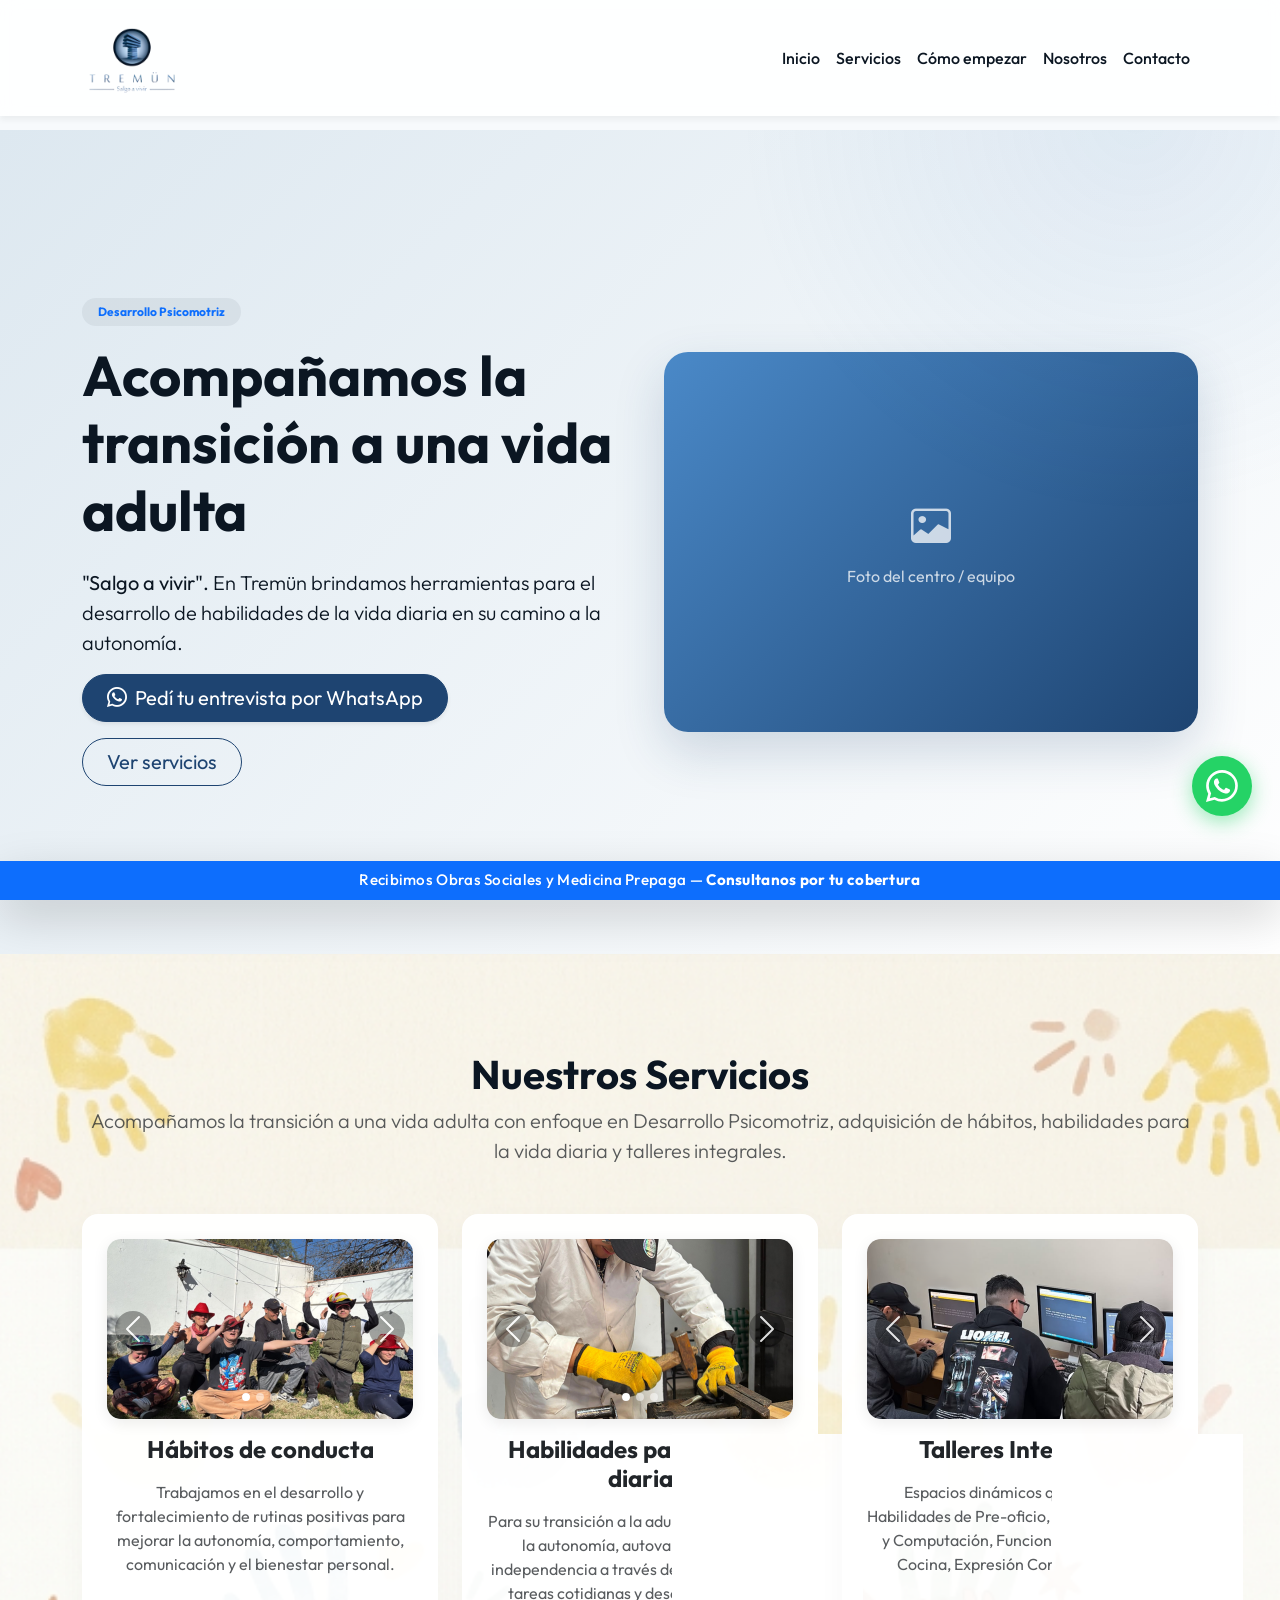
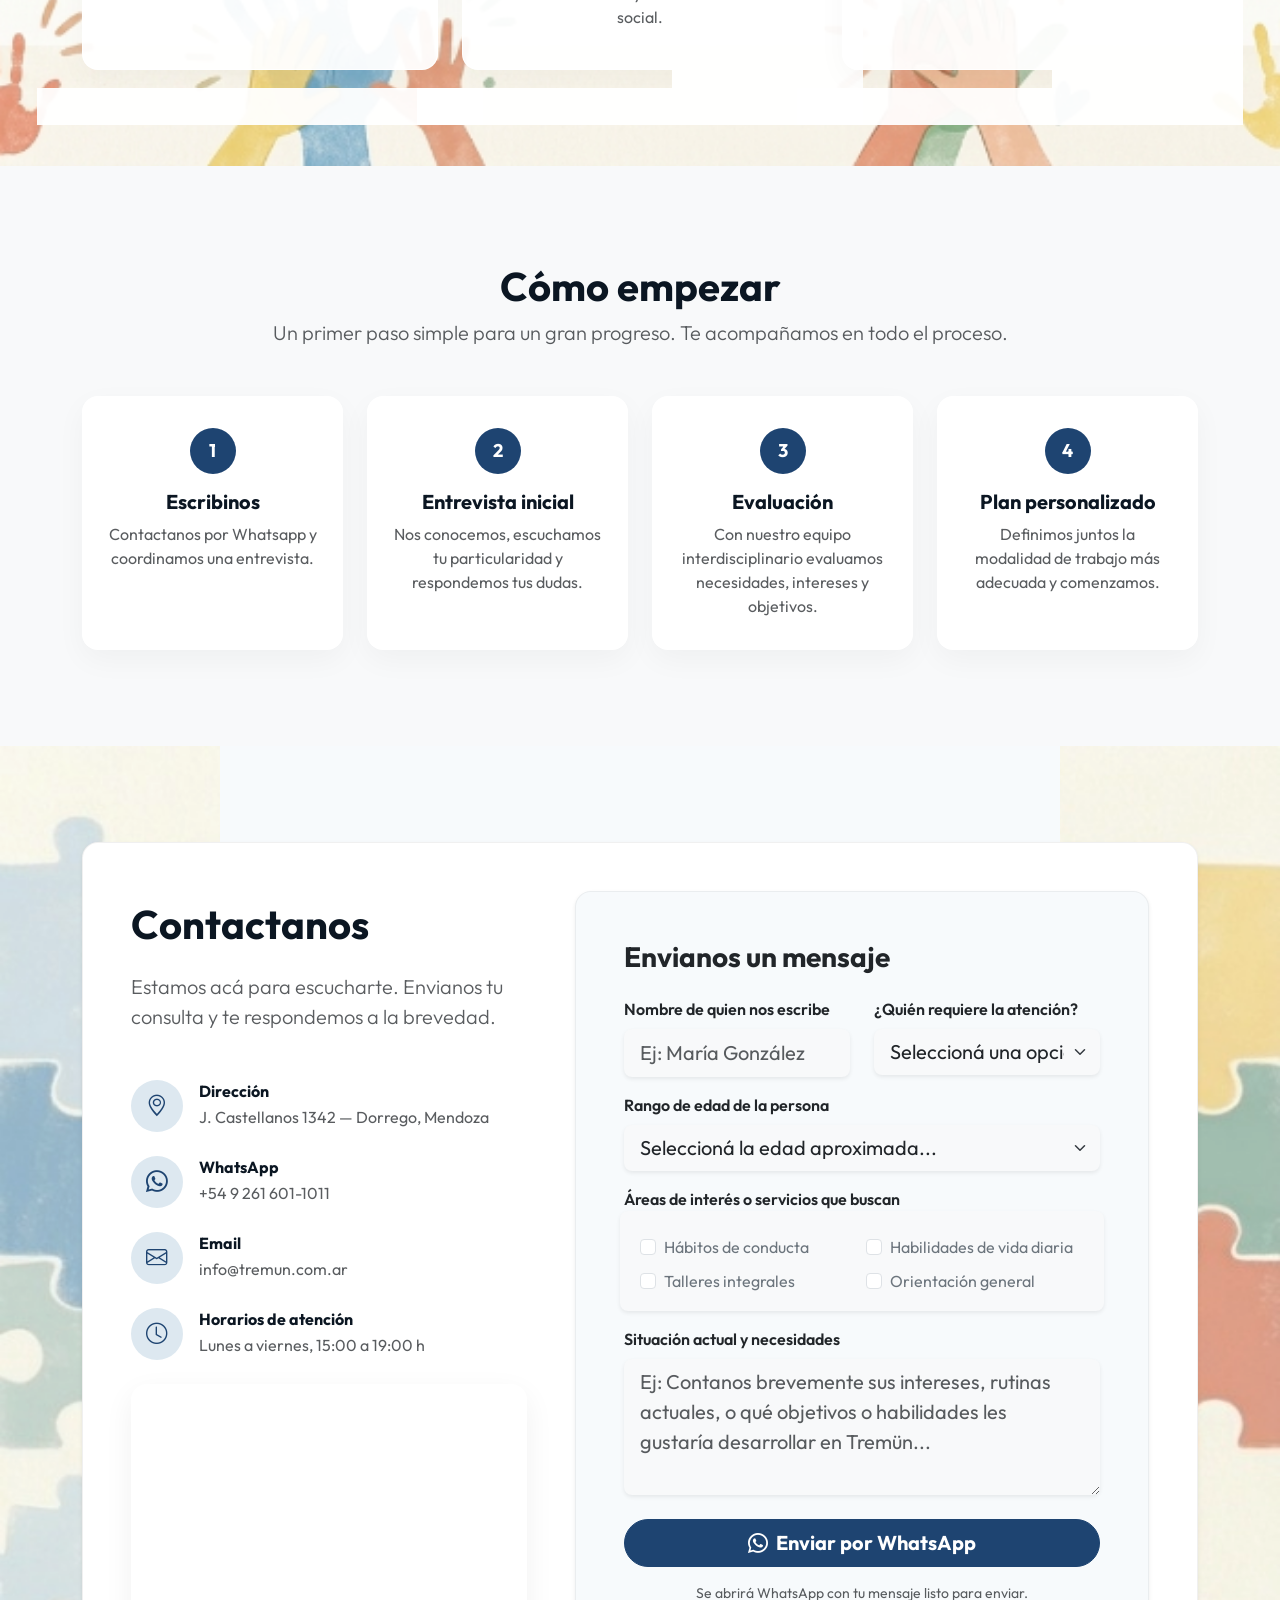
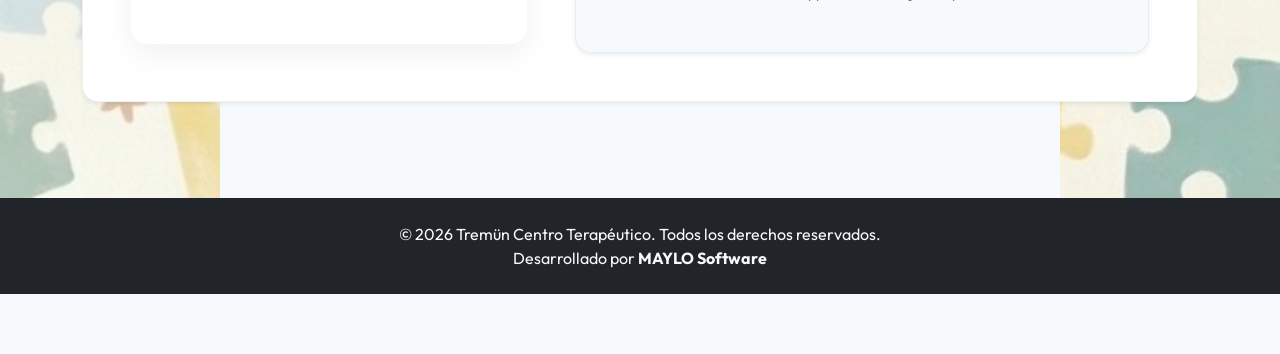
==== index.html @ bda68cb4 "fix: update copy in hero section to improve sentence flow" ====
<!DOCTYPE html>
<html lang="es-AR">

<head>
    <meta charset="UTF-8">
    <meta name="viewport" content="width=device-width, initial-scale=1.0">
    <title>Tremün | Centro Terapéutico — Desarrollo Psicomotriz y autonomía</title>

    <!-- SEO -->
    <meta name="description"
        content="Tremün es un centro terapéutico en Dorrego, Mendoza. Acompañamos a jóvenes y adultos con discapacidad en el desarrollo de habilidades para la vida diaria, hábitos de conducta y autonomía. Recibimos obras sociales y prepagas.">
    <meta name="robots" content="index, follow">
    <!-- Ajustá el dominio real de tu sitio -->
    <link rel="canonical" href="https://www.tremun.com.ar/">

    <!-- Open Graph (cómo se ve el enlace al compartir por WhatsApp / redes) -->
    <meta property="og:type" content="website">
    <meta property="og:site_name" content="Tremün Centro Terapéutico">
    <meta property="og:title" content="Tremün | Centro Terapéutico">
    <meta property="og:description"
        content="Acompañamos la transición a la vida adulta: habilidades para la vida diaria, hábitos de conducta y talleres integrales.">
    <meta property="og:url" content="https://www.tremun.com.ar/">
    <meta property="og:image" content="https://www.tremun.com.ar/img/logo.png">
    <meta property="og:locale" content="es_AR">

    <!-- Twitter / X -->
    <meta name="twitter:card" content="summary_large_image">
    <meta name="twitter:title" content="Tremün | Centro Terapéutico">
    <meta name="twitter:description"
        content="Acompañamos la transición a la vida adulta con enfoque en Desarrollo Psicomotriz.">
    <meta name="twitter:image" content="https://www.tremun.com.ar/img/logo.png">

    <meta name="theme-color" content="#1E4471">

    <!-- Favicon -->
    <link rel="icon" type="image/png" href="img/favicon.png">

    <!-- Google Fonts -->
    <link rel="preconnect" href="https://fonts.googleapis.com">
    <link rel="preconnect" href="https://fonts.gstatic.com" crossorigin>
    <link href="https://fonts.googleapis.com/css2?family=Outfit:wght@300;400;600;700&display=swap" rel="stylesheet">
    <!-- Bootstrap CSS -->
    <link href="https://cdn.jsdelivr.net/npm/bootstrap@5.3.2/dist/css/bootstrap.min.css" rel="stylesheet">
    <!-- Bootstrap Icons -->
    <link href="https://cdn.jsdelivr.net/npm/bootstrap-icons@1.11.3/font/bootstrap-icons.min.css" rel="stylesheet">
    <!-- Custom CSS -->
    <link rel="stylesheet" href="css/estilos.css">

    <!-- Datos estructurados para Google (ficha del negocio) -->
    <script type="application/ld+json">
    {
      "@context": "https://schema.org",
      "@type": "MedicalBusiness",
      "name": "Tremün Centro Terapéutico",
      "description": "Centro terapéutico enfocado en el desarrollo psicomotriz, habilidades para la vida diaria y hábitos de conducta para jóvenes y adultos con discapacidad.",
      "image": "https://www.tremun.com.ar/img/logo.png",
      "url": "https://www.tremun.com.ar/",
      "telephone": "+5492616011011",
      "email": "info@tremun.com.ar",
      "address": {
        "@type": "PostalAddress",
        "streetAddress": "J. Castellanos 1342",
        "addressLocality": "Dorrego, Guaymallén",
        "addressRegion": "Mendoza",
        "addressCountry": "AR"
      },
      "areaServed": "Mendoza, Argentina"
    }
    </script>
</head>

<body>
    <!-- Saltar al contenido (accesibilidad / navegación por teclado) -->
    <a href="#inicio" class="skip-link">Saltar al contenido principal</a>

    <!-- Navbar -->
    <nav class="navbar navbar-expand-lg navbar-light fixed-top bg-glass" aria-label="Navegación principal">
        <div class="container">
            <a class="navbar-brand py-0" href="#inicio">
                <img src="img/logo.png" alt="Tremün — inicio" height="100">
            </a>
            <button class="navbar-toggler" type="button" data-bs-toggle="collapse" data-bs-target="#navbarNav"
                aria-controls="navbarNav" aria-expanded="false" aria-label="Abrir menú de navegación">
                <span class="navbar-toggler-icon"></span>
            </button>
            <div class="collapse navbar-collapse" id="navbarNav">
                <ul class="navbar-nav ms-auto">
                    <li class="nav-item"><a class="nav-link" href="#inicio">Inicio</a></li>
                    <li class="nav-item"><a class="nav-link" href="#servicios">Servicios</a></li>
                    <li class="nav-item"><a class="nav-link" href="#como-empezar">Cómo empezar</a></li>
                    <li class="nav-item"><a class="nav-link" href="#nosotros">Nosotros</a></li>
                    <li class="nav-item"><a class="nav-link" href="#contacto">Contacto</a></li>
                </ul>
            </div>
        </div>
    </nav>

    <!-- Inicio / Hero Section -->
    <header id="inicio" class="hero-section d-flex align-items-center">
        <div class="container">
            <div class="row align-items-center g-5">
                <div class="col-lg-6 text-center text-lg-start fade-in-up">
                    <span class="badge bg-secondary mb-3 rounded-pill px-3 py-2 bg-opacity-10 text-primary">Desarrollo
                        Psicomotriz</span>
                    <h1 class="display-4 fw-bold mb-4">Acompañamos la transición a una vida adulta</h1>
                    <!-- Ajustá edades y perfiles según la población real que atienden -->
                    <p class="lead mb-3"><strong>"Salgo a vivir".</strong> En Tremün brindamos herramientas para el
                        desarrollo de habilidades de la vida diaria en su camino a la autonomía.</p>

                    <div class="d-flex gap-3 justify-content-center justify-content-lg-start flex-wrap">
                        <a href="https://wa.me/5492616011011" target="_blank" rel="noopener"
                            class="btn btn-primary btn-lg rounded-pill shadow-sm px-4 mb-2 mb-md-0">
                            <i class="bi bi-whatsapp me-2" aria-hidden="true"></i>Pedí tu entrevista por WhatsApp
                        </a>
                        <a href="#servicios" class="btn btn-outline-primary btn-lg rounded-pill px-4">Ver servicios</a>
                    </div>
                </div>
                <div class="col-lg-6 fade-in-up" style="animation-delay: 0.2s;">
                    <!-- Reemplazá el contenido de .hero-media por una foto real del centro:
                         <div class="hero-media"><img src="img/hero.jpg" alt="Espacio de Tremün"></div> -->
                    <div class="hero-media d-flex align-items-center justify-content-center text-white text-center p-4">
                        <div>
                            <i class="bi bi-image fs-1 d-block mb-2 opacity-75" aria-hidden="true"></i>
                            <span class="opacity-75">Foto del centro / equipo</span>
                        </div>
                    </div>
                </div>
            </div>
        </div>
    </header>

    <!-- Servicios Section -->
    <section id="servicios" class="py-5">
        <div class="container py-5">
            <div class="text-center mb-5 fade-in-up">
                <h2 class="fw-bold display-6">Nuestros Servicios</h2>
                <p class="lead text-muted">Acompañamos la transición a una vida adulta con enfoque en Desarrollo
                    Psicomotriz, adquisición de hábitos, habilidades para la vida diaria y talleres integrales.</p>
            </div>

            <div class="row g-4">
                <div class="col-md-4 fade-in-up">
                    <div class="card h-100 p-4 text-center">
                        <!-- Carrusel de imágenes (Hábitos de conducta) -->
                        <div id="carouselHabitos" class="carousel slide service-carousel mb-3" data-bs-ride="false">
                            <div class="carousel-indicators">
                                <button type="button" data-bs-target="#carouselHabitos" data-bs-slide-to="0"
                                    class="active" aria-current="true" aria-label="Imagen 1"></button>
                                <button type="button" data-bs-target="#carouselHabitos" data-bs-slide-to="1"
                                    aria-label="Imagen 2"></button>
                                <button type="button" data-bs-target="#carouselHabitos" data-bs-slide-to="2"
                                    aria-label="Imagen 3"></button>
                            </div>
                            <div class="carousel-inner rounded-3">
                                <div class="carousel-item active">
                                    <img src="img/HabitosCon1.png" class="d-block w-100" alt="Hábitos de conducta 1">
                                </div>
                                <div class="carousel-item">
                                    <img src="img/HabitosCon2.png" class="d-block w-100" alt="Hábitos de conducta 2">
                                </div>
                                <div class="carousel-item">
                                    <img src="img/HabitosCon3.png" class="d-block w-100" alt="Hábitos de conducta 3">
                                </div>
                            </div>
                            <button class="carousel-control-prev" type="button" data-bs-target="#carouselHabitos"
                                data-bs-slide="prev">
                                <span class="carousel-control-prev-icon" aria-hidden="true"></span>
                                <span class="visually-hidden">Anterior</span>
                            </button>
                            <button class="carousel-control-next" type="button" data-bs-target="#carouselHabitos"
                                data-bs-slide="next">
                                <span class="carousel-control-next-icon" aria-hidden="true"></span>
                                <span class="visually-hidden">Siguiente</span>
                            </button>
                        </div>
                        <h3 class="fw-bold mb-3 h4">Hábitos de conducta</h3>
                        <p class="text-muted">Trabajamos en el desarrollo y fortalecimiento de rutinas positivas para
                            mejorar la autonomía, comportamiento, comunicación y el bienestar personal.</p>
                    </div>
                </div>
                <div class="col-md-4 fade-in-up" style="animation-delay: 0.2s;">
                    <div class="card h-100 p-4 text-center">
                        <!-- Carrusel de imágenes (Habilidades para la vida diaria) -->
                        <div id="carouselHabilidades" class="carousel slide service-carousel mb-3" data-bs-ride="false">
                            <div class="carousel-indicators">
                                <button type="button" data-bs-target="#carouselHabilidades" data-bs-slide-to="0"
                                    class="active" aria-current="true" aria-label="Imagen 1"></button>
                                <button type="button" data-bs-target="#carouselHabilidades" data-bs-slide-to="1"
                                    aria-label="Imagen 2"></button>
                                <button type="button" data-bs-target="#carouselHabilidades" data-bs-slide-to="2"
                                    aria-label="Imagen 3"></button>
                            </div>
                            <div class="carousel-inner rounded-3">
                                <div class="carousel-item active">
                                    <img src="img/HabitosVD1.png" class="d-block w-100"
                                        alt="Habilidades para la vida diaria 1">
                                </div>
                                <div class="carousel-item">
                                    <img src="img/HabitosVD2.png" class="d-block w-100"
                                        alt="Habilidades para la vida diaria 2">
                                </div>
                                <div class="carousel-item">
                                    <img src="img/HabitosVD3.png" class="d-block w-100"
                                        alt="Habilidades para la vida diaria 3">
                                </div>
                            </div>
                            <button class="carousel-control-prev" type="button" data-bs-target="#carouselHabilidades"
                                data-bs-slide="prev">
                                <span class="carousel-control-prev-icon" aria-hidden="true"></span>
                                <span class="visually-hidden">Anterior</span>
                            </button>
                            <button class="carousel-control-next" type="button" data-bs-target="#carouselHabilidades"
                                data-bs-slide="next">
                                <span class="carousel-control-next-icon" aria-hidden="true"></span>
                                <span class="visually-hidden">Siguiente</span>
                            </button>
                        </div>
                        <h3 class="fw-bold mb-3 h4">Habilidades para la vida diaria</h3>
                        <p class="text-muted">Para su transición a la adultez fomentamos la autonomía, autovalimiento y
                            su independencia a través del aprendizaje de tareas
                            cotidianas y desenvolvimiento social.</p>
                    </div>
                </div>
                <div class="col-md-4 fade-in-up" style="animation-delay: 0.4s;">
                    <div class="card h-100 p-4 text-center">
                        <!-- Carrusel de imágenes (Talleres Integrales) -->
                        <div id="carouselTalleres" class="carousel slide service-carousel mb-3" data-bs-ride="false">
                            <div class="carousel-indicators">
                                <button type="button" data-bs-target="#carouselTalleres" data-bs-slide-to="0"
                                    class="active" aria-current="true" aria-label="Imagen 1"></button>
                                <button type="button" data-bs-target="#carouselTalleres" data-bs-slide-to="1"
                                    aria-label="Imagen 2"></button>
                                <button type="button" data-bs-target="#carouselTalleres" data-bs-slide-to="2"
                                    aria-label="Imagen 3"></button>
                            </div>
                            <div class="carousel-inner rounded-3">
                                <div class="carousel-item active">
                                    <img src="img/tallerArte1.png" class="d-block w-100" alt="Talleres Integrales 1">
                                </div>
                                <div class="carousel-item">
                                    <img src="img/TallerArte2.png" class="d-block w-100" alt="Talleres Integrales 2">
                                </div>
                                <div class="carousel-item">
                                    <img src="img/TallerArte3.png" class="d-block w-100" alt="Talleres Integrales 3">
                                </div>
                            </div>
                            <button class="carousel-control-prev" type="button" data-bs-target="#carouselTalleres"
                                data-bs-slide="prev">
                                <span class="carousel-control-prev-icon" aria-hidden="true"></span>
                                <span class="visually-hidden">Anterior</span>
                            </button>
                            <button class="carousel-control-next" type="button" data-bs-target="#carouselTalleres"
                                data-bs-slide="next">
                                <span class="carousel-control-next-icon" aria-hidden="true"></span>
                                <span class="visually-hidden">Siguiente</span>
                            </button>
                        </div>
                        <h3 class="fw-bold mb-3 h4">Talleres Integrales</h3>
                        <p class="text-muted">Espacios dinámicos que incluyen: Habilidades de Pre-oficio, Arte,
                            Multimedia y Computación, Funciones
                            Cognitivas y Cocina, Expresión Corporal y Osio.</p>
                    </div>
                </div>
            </div>
        </div>
    </section>

    <!-- Cómo empezar / Proceso de admisión -->
    <section id="como-empezar" class="py-5 bg-light">
        <div class="container py-5">
            <div class="text-center mb-5 fade-in-up">
                <h2 class="fw-bold display-6">Cómo empezar</h2>
                <p class="lead text-muted">Un primer paso simple para un gran progreso. Te acompañamos en todo el
                    proceso.
                </p>
            </div>

            <div class="row g-4">
                <div class="col-md-6 col-lg-3">
                    <div class="step-card text-center fade-in-up">
                        <span class="step-number mx-auto">1</span>
                        <h3 class="h5 fw-bold mb-2">Escribinos</h3>
                        <p class="text-muted mb-0">Contactanos por Whatsapp y coordinamos una entrevista.</p>
                    </div>
                </div>
                <div class="col-md-6 col-lg-3">
                    <div class="step-card text-center fade-in-up" style="animation-delay: 0.1s;">
                        <span class="step-number mx-auto">2</span>
                        <h3 class="h5 fw-bold mb-2">Entrevista inicial</h3>
                        <p class="text-muted mb-0">Nos conocemos, escuchamos tu particularidad y respondemos tus
                            dudas.</p>
                    </div>
                </div>
                <div class="col-md-6 col-lg-3">
                    <div class="step-card text-center fade-in-up" style="animation-delay: 0.2s;">
                        <span class="step-number mx-auto">3</span>
                        <h3 class="h5 fw-bold mb-2">Evaluación</h3>
                        <p class="text-muted mb-0">Con nuestro equipo interdisciplinario evaluamos necesidades,
                            intereses y
                            objetivos.</p>
                    </div>
                </div>
                <div class="col-md-6 col-lg-3">
                    <div class="step-card text-center fade-in-up" style="animation-delay: 0.3s;">
                        <span class="step-number mx-auto">4</span>
                        <h3 class="h5 fw-bold mb-2">Plan personalizado</h3>
                        <p class="text-muted mb-0">Definimos juntos la modalidad de trabajo más adecuada y comenzamos.
                        </p>
                    </div>
                </div>
            </div>
        </div>
    </section>

    <!-- Nosotros Section -->


    <!-- Contacto Section -->
    <section id="contacto" class="py-5">
        <div class="container py-4 py-lg-5">
            <div class="contacto-layout p-4 p-md-5 rounded-4 shadow-sm fade-in-up">
                <div class="row g-4 g-lg-5 align-items-center">
                    <div class="col-lg-5 pe-lg-4">
                        <h2 class="fw-bold display-6 mb-4">Contactanos</h2>
                        <p class="lead text-muted mb-5">Estamos acá para escucharte. Envianos tu consulta y te
                            respondemos a
                            la brevedad.</p>

                        <div class="d-flex align-items-center mb-4">
                            <div class="icon-circle icon-circle-sm me-3">
                                <i class="bi bi-geo-alt" aria-hidden="true"></i>
                            </div>
                            <div>
                                <h3 class="fw-bold mb-1 h6">Dirección</h3>
                                <p class="text-muted mb-0">J. Castellanos 1342 — Dorrego, Mendoza</p>
                            </div>
                        </div>

                        <div class="d-flex align-items-center mb-4">
                            <div class="icon-circle icon-circle-sm me-3">
                                <i class="bi bi-whatsapp" aria-hidden="true"></i>
                            </div>
                            <div>
                                <h3 class="fw-bold mb-1 h6">WhatsApp</h3>
                                <p class="text-muted mb-0"><a href="https://wa.me/5492616011011" target="_blank"
                                        rel="noopener" class="text-decoration-none text-muted">+54 9 261 601-1011</a>
                                </p>
                            </div>
                        </div>

                        <div class="d-flex align-items-center mb-4">
                            <div class="icon-circle icon-circle-sm me-3">
                                <i class="bi bi-envelope" aria-hidden="true"></i>
                            </div>
                            <div>
                                <h3 class="fw-bold mb-1 h6">Email</h3>
                                <p class="text-muted mb-0"><a href="mailto:info@tremun.com.ar"
                                        class="text-decoration-none text-muted">info@tremun.com.ar</a></p>
                            </div>
                        </div>

                        <div class="d-flex align-items-center mb-4">
                            <div class="icon-circle icon-circle-sm me-3">
                                <i class="bi bi-clock" aria-hidden="true"></i>
                            </div>
                            <div>
                                <h3 class="fw-bold mb-1 h6">Horarios de atención</h3>
                                <!-- Ajustá los horarios reales -->
                                <p class="text-muted mb-0">Lunes a viernes, 15:00 a 19:00 h</p>
                            </div>
                        </div>

                        <!-- Mapa embebido -->
                        <div class="map-embed mt-4">
                            <iframe
                                src="https://www.google.com/maps?q=J.%20Castellanos%201342%20Dorrego%20Mendoza&output=embed"
                                loading="lazy" referrerpolicy="no-referrer-when-downgrade"
                                title="Ubicación de Tremün en el mapa">
                            </iframe>
                        </div>
                    </div>

                    <div class="col-lg-7">
                        <div class="card shadow-sm p-4 p-md-5 border-0">
                            <h3 class="fw-bold mb-4">Envianos un mensaje</h3>

                            <!-- El formulario abre WhatsApp con el mensaje pre-cargado (ver js/script.js) -->
                            <form id="contactForm" novalidate>
                                <div class="row">
                                    <div class="col-md-6 mb-3">
                                        <label for="nombre" class="form-label fw-semibold">Nombre de quien nos
                                            escribe</label>
                                        <input type="text" name="nombre"
                                            class="form-control form-control-lg bg-light border-0 shadow-sm" id="nombre"
                                            placeholder="Ej: María González" required>
                                        <div class="invalid-feedback">Por favor, ingresá tu nombre.</div>
                                    </div>
                                    <div class="col-md-6 mb-3">
                                        <label for="vinculo" class="form-label fw-semibold">¿Quién requiere la
                                            atención?</label>
                                        <select name="vinculo" id="vinculo"
                                            class="form-select form-select-lg bg-light border-0 shadow-sm" required>
                                            <option value="" selected disabled>Seleccioná una opción...</option>
                                            <option value="Mi hijo/a o familiar">Mi hijo/a o familiar a cargo</option>
                                            <option value="Para mí">Para mí</option>
                                            <option value="Profesional / Derivación">Soy profesional / Derivación
                                            </option>
                                            <option value="Otro vínculo">Otro vínculo</option>
                                        </select>
                                        <div class="invalid-feedback">Seleccioná una opción.</div>
                                    </div>
                                </div>

                                <div class="mb-3">
                                    <label for="edadGroup" class="form-label fw-semibold">Rango de edad de la
                                        persona</label>
                                    <select name="edadGroup" id="edadGroup"
                                        class="form-select form-select-lg bg-light border-0 shadow-sm">
                                        <option value="" selected disabled>Seleccioná la edad aproximada...</option>
                                        <option value="Adolescente (12-17 años)">Adolescente (12-17 años)</option>
                                        <option value="Joven adulto (18-25 años)">Joven adulto (18-25 años)</option>
                                        <option value="Adulto (26+ años)">Adulto (26 años en adelante)</option>
                                    </select>
                                </div>

                                <div class="mb-3">
                                    <label class="form-label fw-semibold d-block">Áreas de interés o servicios que
                                        buscan</label>
                                    <div class="row g-2 bg-light p-3 rounded-3 shadow-sm border-0">
                                        <div class="col-sm-6">
                                            <div class="form-check">
                                                <input class="form-check-input" type="checkbox" name="servicios_interes"
                                                    value="Hábitos de conducta" id="checkHabitos">
                                                <label class="form-check-label text-secondary" for="checkHabitos">
                                                    Hábitos de conducta
                                                </label>
                                            </div>
                                        </div>
                                        <div class="col-sm-6">
                                            <div class="form-check">
                                                <input class="form-check-input" type="checkbox" name="servicios_interes"
                                                    value="Habilidades para la vida diaria" id="checkHabilidades">
                                                <label class="form-check-label text-secondary" for="checkHabilidades">
                                                    Habilidades de vida diaria
                                                </label>
                                            </div>
                                        </div>
                                        <div class="col-sm-6">
                                            <div class="form-check">
                                                <input class="form-check-input" type="checkbox" name="servicios_interes"
                                                    value="Talleres integrales" id="checkTalleres">
                                                <label class="form-check-label text-secondary" for="checkTalleres">
                                                    Talleres integrales
                                                </label>
                                            </div>
                                        </div>
                                        <div class="col-sm-6">
                                            <div class="form-check">
                                                <input class="form-check-input" type="checkbox" name="servicios_interes"
                                                    value="Orientación general / Primera entrevista"
                                                    id="checkOrientacion">
                                                <label class="form-check-label text-secondary" for="checkOrientacion">
                                                    Orientación general
                                                </label>
                                            </div>
                                        </div>
                                    </div>
                                </div>

                                <div class="mb-4">
                                    <label for="mensaje" class="form-label fw-semibold">Situación actual y
                                        necesidades</label>
                                    <textarea name="mensaje"
                                        class="form-control form-control-lg bg-light border-0 shadow-sm" id="mensaje"
                                        rows="4"
                                        placeholder="Ej: Contanos brevemente sus intereses, rutinas actuales, o qué objetivos o habilidades les gustaría desarrollar en Tremün..."
                                        required></textarea>
                                    <div class="invalid-feedback">Contanos brevemente tu consulta o situación.</div>
                                </div>
                                <button type="submit" class="btn btn-primary btn-lg w-100 rounded-pill fw-bold">
                                    <i class="bi bi-whatsapp me-2" aria-hidden="true"></i>Enviar por WhatsApp
                                </button>
                                <p class="text-muted small text-center mt-3 mb-0">Se abrirá WhatsApp con tu mensaje
                                    listo
                                    para enviar.</p>
                                <div id="form-feedback" class="alert alert-success mt-3 mb-0 d-none" role="status">
                                    ¡Listo! Abrimos WhatsApp con tu mensaje. Si no se abrió, escribinos al +54 9 261
                                    601-1011.
                                </div>
                            </form>
                        </div>
                    </div>
                </div>
            </div>
        </div>
    </section>

    <!-- Footer -->
    <footer class="bg-dark text-light py-4 text-center mt-auto">
        <div class="container">
            <p class="mb-0">&copy; 2026 Tremün Centro Terapéutico. Todos los derechos reservados.</p>
            <p class="mb-0">Desarrollado por <strong>MAYLO Software</strong></p>
        </div>
    </footer>

    <!-- Banner Obras Sociales Fijo -->
    <div class="fixed-bottom bg-primary text-white py-2 text-center shadow-lg" style="z-index: 1030;" role="note">
        <div class="container">
            <p class="mb-0 fw-medium" style="font-size: 0.95rem; letter-spacing: 0.3px;">
                Recibimos Obras Sociales y Medicina Prepaga — <strong>Consultanos por tu cobertura</strong>
            </p>
        </div>
    </div>

    <!-- Botón Flotante WhatsApp -->
    <a href="https://wa.me/5492616011011" target="_blank" rel="noopener noreferrer" class="whatsapp-float"
        id="whatsapp-btn" aria-label="Contactar por WhatsApp">
        <svg xmlns="http://www.w3.org/2000/svg" width="35" height="35" fill="currentColor" class="bi bi-whatsapp"
            viewBox="0 0 16 16" aria-hidden="true" focusable="false">
            <path
                d="M13.601 2.326A7.85 7.85 0 0 0 7.994 0C3.627 0 .068 3.558.064 7.926c0 1.399.366 2.76 1.057 3.965L0 16l4.204-1.102a7.9 7.9 0 0 0 3.79.965h.004c4.368 0 7.926-3.558 7.93-7.93A7.9 7.9 0 0 0 13.6 2.326zM7.994 14.521a6.6 6.6 0 0 1-3.356-.92l-.24-.144-2.494.654.666-2.433-.156-.251a6.56 6.56 0 0 1-1.007-3.505c0-3.626 2.957-6.584 6.591-6.584a6.56 6.56 0 0 1 4.66 1.931 6.56 6.56 0 0 1 1.928 4.66c-.004 3.639-2.961 6.592-6.592 6.592m3.615-4.934c-.197-.099-1.17-.578-1.353-.646-.182-.065-.315-.099-.445.099-.133.197-.513.646-.627.775-.114.133-.232.148-.43.05-.197-.1-.836-.308-1.592-.985-.59-.525-.985-1.175-1.103-1.372-.114-.198-.011-.304.088-.403.087-.088.197-.232.296-.346.1-.114.133-.198.198-.33.065-.134.034-.248-.015-.347-.05-.099-.445-1.076-.612-1.47-.16-.389-.323-.335-.445-.34-.114-.007-.247-.007-.38-.007a.73.73 0 0 0-.529.247c-.182.198-.691.677-.691 1.654s.71 1.916.81 2.049c.098.133 1.394 2.132 3.383 2.992.47.205.84.326 1.129.418.475.152.904.129 1.246.08.38-.058 1.171-.48 1.338-.943.164-.464.164-.86.114-.943-.049-.084-.182-.133-.38-.232" />
        </svg>
    </a>

    <!-- Bootstrap JS -->
    <script src="https://cdn.jsdelivr.net/npm/bootstrap@5.3.2/dist/js/bootstrap.bundle.min.js"></script>
    <script src="js/script.js"></script>
</body>

</html>
---- css/estilos.css ----
:root {
    --primary-color: #1E4471;
    /* Azul profundo del texto TREMÜN */
    --secondary-color: #4A89C8;
    /* Azul medio del ícono */
    --accent-color: #DDE8F0;
    /* Azul muy claro para fondos y gradientes */
    --text-color: #0B1622;
    /* Azul marino casi negro para textos */
    --bg-color: #F7FAFC;
    /* Blanco con un sutil tono azulado */
    --focus-ring: rgba(74, 137, 200, 0.30);
    /* Anillo de foco azul (coherente con la paleta) */
}

body {
    font-family: 'Outfit', sans-serif;
    color: var(--text-color);
    background-color: var(--bg-color);
    padding-top: 130px;
    /* Ajustado para el nuevo tamaño del logo en el navbar */
    padding-bottom: 60px;
    /* Espacio para el banner fijo inferior de Obras Sociales */
    display: flex;
    flex-direction: column;
    min-height: 100vh;
}

/* Enlace "saltar al contenido" (accesibilidad / teclado) */
.skip-link {
    position: absolute;
    left: -999px;
    top: 0;
    z-index: 2000;
    background: var(--primary-color);
    color: #fff !important;
    padding: 10px 18px;
    border-radius: 0 0 10px 0;
    text-decoration: none;
    font-weight: 600;
}

.skip-link:focus {
    left: 0;
}

/* Foco visible global para navegación por teclado */
a:focus-visible,
button:focus-visible,
.btn:focus-visible,
.form-control:focus-visible,
.nav-link:focus-visible {
    outline: 3px solid var(--secondary-color);
    outline-offset: 2px;
}

/* Glassmorphism Navbar */
.bg-glass {
    background: rgba(255, 255, 255, 0.85) !important;
    backdrop-filter: blur(10px);
    -webkit-backdrop-filter: blur(10px);
    box-shadow: 0 4px 6px rgba(0, 0, 0, 0.05);
}

.navbar-brand {
    color: var(--primary-color) !important;
    letter-spacing: 1px;
}

.nav-link {
    font-weight: 500;
    color: var(--text-color) !important;
    transition: color 0.3s ease;
}

.nav-link:hover,
.nav-link.active {
    color: var(--secondary-color) !important;
}

/* Botones */
.btn-primary {
    background-color: var(--primary-color);
    border-color: var(--primary-color);
    transition: all 0.3s ease;
}

.btn-primary:hover {
    background-color: var(--secondary-color);
    border-color: var(--secondary-color);
    transform: translateY(-2px);
    box-shadow: 0 6px 12px rgba(26, 70, 116, 0.2) !important;
}

.btn-outline-primary {
    color: var(--primary-color);
    border-color: var(--primary-color);
    transition: all 0.3s ease;
}

.btn-outline-primary:hover {
    background-color: var(--primary-color);
    color: white;
    transform: translateY(-2px);
    box-shadow: 0 6px 12px rgba(26, 70, 116, 0.2) !important;
}

/* Hero Section */
.hero-section {
    min-height: calc(100vh - 76px);
    background: linear-gradient(135deg, var(--accent-color) 0%, rgba(255, 255, 255, 1) 100%);
    position: relative;
    overflow: hidden;
}

.hero-section::after {
    content: '';
    position: absolute;
    top: -50%;
    right: -20%;
    width: 800px;
    height: 800px;
    background: radial-gradient(circle, var(--secondary-color) 0%, transparent 70%);
    opacity: 0.1;
    border-radius: 50%;
}

/* Imagen / slot visual del hero */
.hero-media {
    position: relative;
    z-index: 1;
    border-radius: 24px;
    overflow: hidden;
    box-shadow: 0 20px 50px rgba(30, 68, 113, 0.18);
    min-height: 380px;
    background: linear-gradient(135deg, var(--secondary-color) 0%, var(--primary-color) 100%);
}

.hero-media img {
    width: 100%;
    height: 100%;
    object-fit: cover;
    display: block;
}

/* Tarjetas (Cards) */
.card {
    border: none;
    border-radius: 16px;
    box-shadow: 0 10px 30px rgba(0, 0, 0, 0.03);
    transition: transform 0.3s ease, box-shadow 0.3s ease;
    overflow: hidden;
}

.card:hover {
    transform: translateY(-10px);
    box-shadow: 0 15px 40px rgba(0, 0, 0, 0.08);
}

/* Sección Servicios con Imagen de Fondo */
#servicios {
    background-image: url('../img/servicios-bg.png');
    background-size: cover;
    background-position: center;
    background-repeat: no-repeat;
    position: relative;
}

#servicios .card {
    background: rgba(255, 255, 255, 0.94);
    backdrop-filter: blur(8px);
    -webkit-backdrop-filter: blur(8px);
    border: 1px solid rgba(255, 255, 255, 0.8);
}

/* Sección Contacto — fondo claro con imagen decorativa en bordes */
#contacto {
    background-color: var(--bg-color);
    position: relative;
    overflow: hidden;
}

/* Imagen de puzzles como decoración en bordes izquierdo y derecho */
#contacto::before,
#contacto::after {
    content: '';
    position: absolute;
    top: 0;
    bottom: 0;
    width: 220px;
    background-image: url('../img/contacto-bg.jpg');
    background-size: auto 100%;
    background-repeat: no-repeat;
    pointer-events: none;
    z-index: 0;
    opacity: 0.85;
}

#contacto::before {
    left: 0;
    background-position: left center;
}

#contacto::after {
    right: 0;
    background-position: right center;
}

/* El contenedor principal queda encima de los pseudo-elementos */
#contacto > .container {
    position: relative;
    z-index: 1;
}

/* Card del layout con fondo blanco sólido */
#contacto .contacto-layout {
    background: #ffffff;
    border: 1px solid rgba(0, 0, 0, 0.06);
}

#contacto .card {
    background: var(--bg-color);
    border: 1px solid rgba(0, 0, 0, 0.05) !important;
}

/* Carrusel de Servicios en Tarjetas */
.service-carousel {
    position: relative;
    border-radius: 14px;
    overflow: hidden;
    box-shadow: 0 4px 15px rgba(0, 0, 0, 0.08);
}

.carousel-placeholder {
    height: 180px;
    border-radius: 12px;
}

.service-carousel .carousel-item img {
    height: 180px;
    width: 100%;
    object-fit: cover;
    border-radius: 12px;
}

.bg-slide-1 {
    background: linear-gradient(135deg, #1E4471 0%, #3469A7 100%);
}

.bg-slide-2 {
    background: linear-gradient(135deg, #4A89C8 0%, #1E4471 100%);
}

.bg-slide-3 {
    background: linear-gradient(135deg, #2E7D32 0%, #66BB6A 100%);
}

.bg-slide-4 {
    background: linear-gradient(135deg, #E65100 0%, #FFA726 100%);
}

.bg-slide-5 {
    background: linear-gradient(135deg, #6A1B9A 0%, #AB47BC 100%);
}

.bg-slide-6 {
    background: linear-gradient(135deg, #00838F 0%, #26A69A 100%);
}

.service-carousel .carousel-control-prev,
.service-carousel .carousel-control-next {
    width: 36px;
    height: 36px;
    background-color: rgba(0, 0, 0, 0.4);
    border-radius: 50%;
    top: 50%;
    transform: translateY(-50%);
    opacity: 0.85;
    transition: all 0.25s ease;
}

.service-carousel .carousel-control-prev {
    left: 8px;
}

.service-carousel .carousel-control-next {
    right: 8px;
}

.service-carousel .carousel-control-prev:hover,
.service-carousel .carousel-control-next:hover {
    background-color: rgba(0, 0, 0, 0.75);
    opacity: 1;
    transform: translateY(-50%) scale(1.1);
}

.service-carousel .carousel-indicators {
    margin-bottom: 8px;
}

.service-carousel .carousel-indicators [data-bs-target] {
    width: 8px;
    height: 8px;
    border-radius: 50%;
    margin: 0 3px;
}

/* Círculo de ícono (servicios y contacto) */
.icon-circle {
    width: 76px;
    height: 76px;
    display: inline-flex;
    align-items: center;
    justify-content: center;
    border-radius: 50%;
    background: var(--accent-color);
    color: var(--primary-color);
    font-size: 2rem;
    line-height: 1;
}

.icon-circle-sm {
    width: 52px;
    height: 52px;
    font-size: 1.35rem;
    flex: 0 0 auto;
}

/* Sección "Cómo empezar" (proceso de admisión) */
.step-card {
    position: relative;
    height: 100%;
    padding: 2rem 1.5rem;
    background: #fff;
    border-radius: 16px;
    box-shadow: 0 10px 30px rgba(0, 0, 0, 0.04);
}

.step-number {
    width: 46px;
    height: 46px;
    display: inline-flex;
    align-items: center;
    justify-content: center;
    border-radius: 50%;
    background: var(--primary-color);
    color: #fff;
    font-weight: 700;
    font-size: 1.15rem;
    margin-bottom: 1rem;
}

/* Contenedor del mapa embebido */
.map-embed {
    border-radius: 16px;
    overflow: hidden;
    box-shadow: 0 10px 30px rgba(0, 0, 0, 0.06);
    line-height: 0;
}

.map-embed iframe {
    width: 100%;
    height: 260px;
    border: 0;
}

/* Formularios */
.form-control:focus {
    border-color: var(--secondary-color);
    box-shadow: 0 0 0 0.25rem var(--focus-ring);
}

/* Accordion */
.accordion-button:not(.collapsed) {
    color: var(--primary-color);
    background-color: var(--accent-color);
    box-shadow: inset 0 -1px 0 rgba(0, 0, 0, .125);
}

.accordion-button:focus {
    border-color: var(--secondary-color);
    box-shadow: 0 0 0 0.25rem var(--focus-ring);
}

/* Utilidades Landing Page */
html {
    scroll-behavior: smooth;
}

section {
    scroll-margin-top: 130px;
}

/* Utilidades de animación */
.fade-in-up {
    animation: fadeInUp 0.8s ease-out forwards;
}

@keyframes fadeInUp {
    from {
        opacity: 0;
        transform: translateY(30px);
    }

    to {
        opacity: 1;
        transform: translateY(0);
    }
}

/* ============================================
   Botón Flotante de WhatsApp
   ============================================ */
.whatsapp-float {
    position: fixed;
    bottom: 84px;
    /* Elevado para no quedar tapado por el banner fijo inferior */
    right: 28px;
    z-index: 9999;
    display: flex;
    align-items: center;
    justify-content: center;
    width: 60px;
    height: 60px;
    background-color: #25D366;
    border-radius: 50%;
    box-shadow: 0 6px 20px rgba(37, 211, 102, 0.45);
    text-decoration: none;
    transition: transform 0.3s ease, box-shadow 0.3s ease;
    animation: waPulse 2.5s infinite;
}

.whatsapp-float:hover {
    transform: scale(1.12) translateY(-3px);
    box-shadow: 0 10px 28px rgba(37, 211, 102, 0.6);
    animation: none;
    color: #fff;
}

.whatsapp-float svg {
    width: 32px;
    height: 32px;
    fill: #ffffff;
    display: block;
}

/* Tooltip label */
.whatsapp-float::before {
    content: '¡Consultanos!';
    position: absolute;
    right: calc(100% + 12px);
    background: #fff;
    color: #075E54;
    font-family: 'Outfit', sans-serif;
    font-size: 0.82rem;
    font-weight: 600;
    padding: 6px 12px;
    border-radius: 20px;
    white-space: nowrap;
    box-shadow: 0 4px 14px rgba(0, 0, 0, 0.12);
    opacity: 0;
    transform: translateX(6px);
    transition: opacity 0.3s ease, transform 0.3s ease;
    pointer-events: none;
}

.whatsapp-float:hover::before {
    opacity: 1;
    transform: translateX(0);
}

@keyframes waPulse {
    0% {
        box-shadow: 0 0 0 0 rgba(37, 211, 102, 0.5);
    }

    70% {
        box-shadow: 0 0 0 14px rgba(37, 211, 102, 0);
    }

    100% {
        box-shadow: 0 0 0 0 rgba(37, 211, 102, 0);
    }
}

/* Respeta la preferencia de movimiento reducido (accesibilidad) */
@media (prefers-reduced-motion: reduce) {
    * {
        animation-duration: 0.001ms !important;
        animation-iteration-count: 1 !important;
        transition-duration: 0.001ms !important;
        scroll-behavior: auto !important;
    }

    .whatsapp-float {
        animation: none;
    }
}
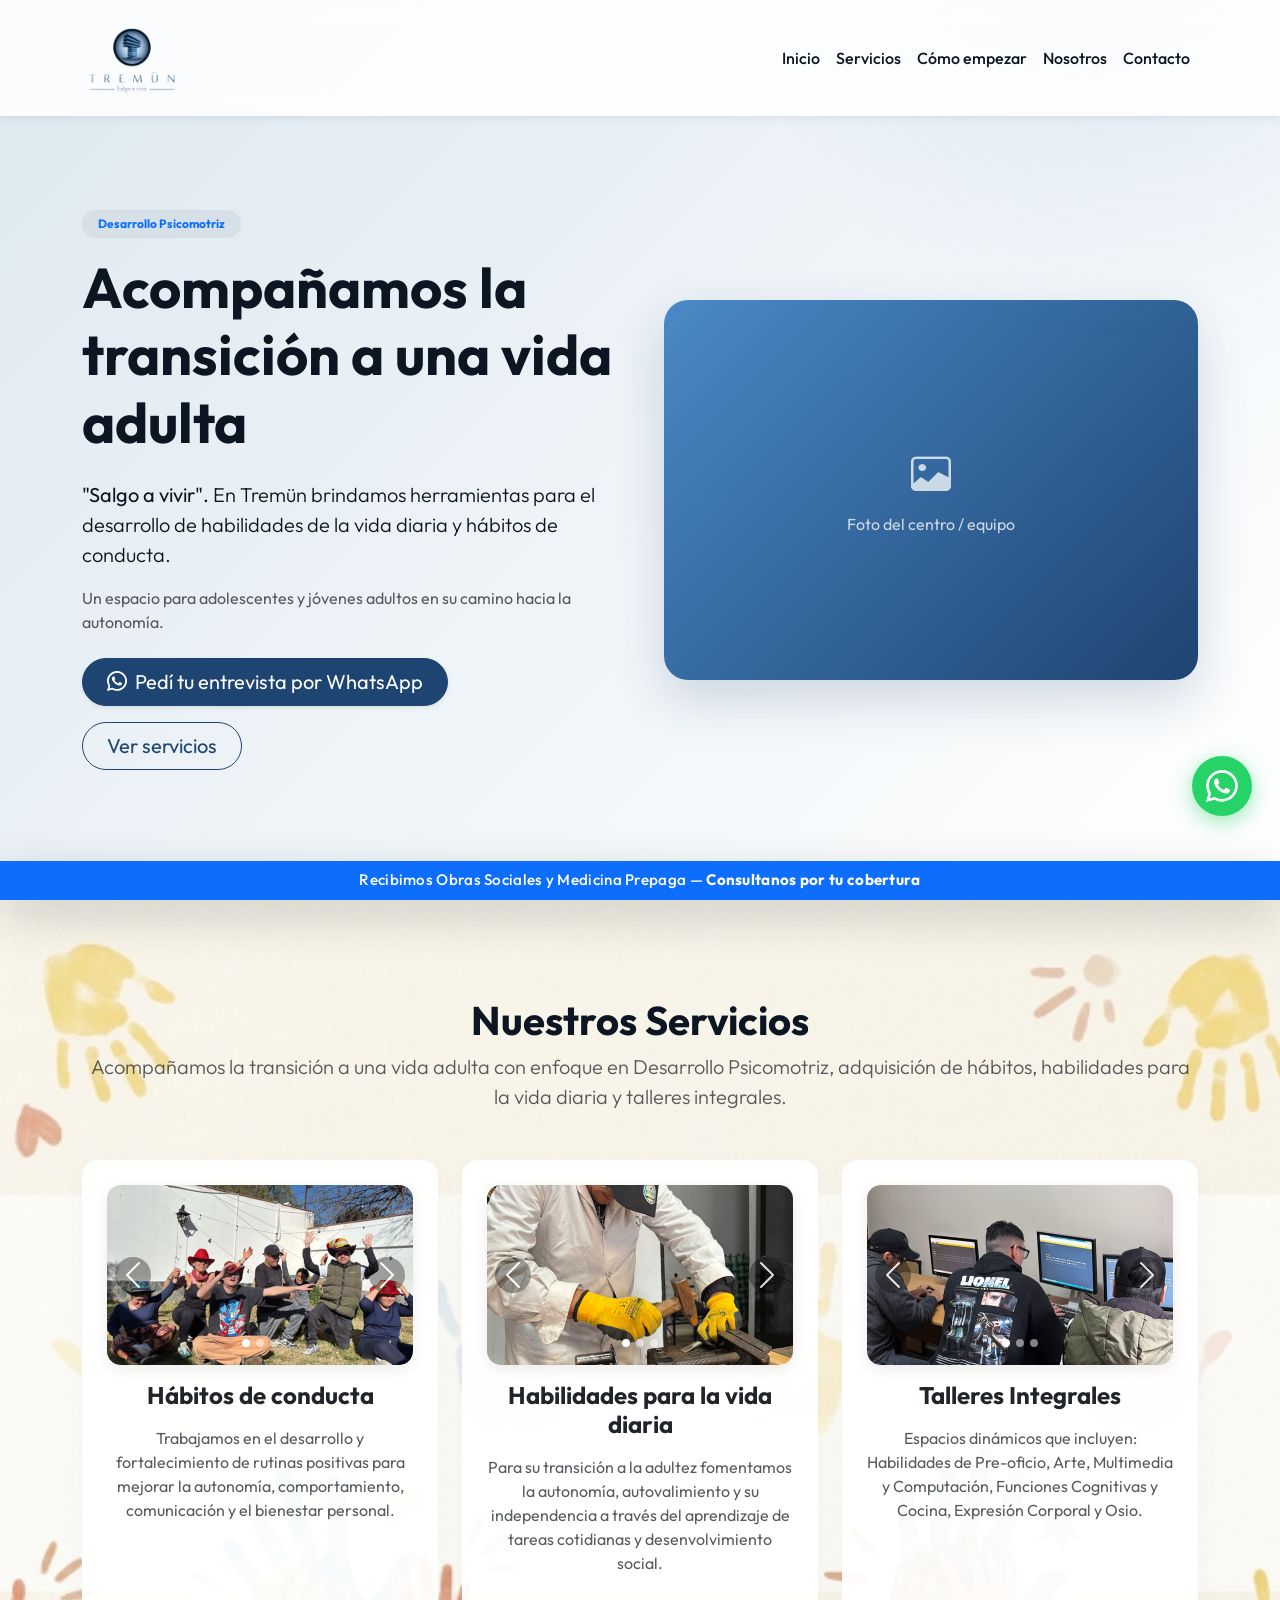
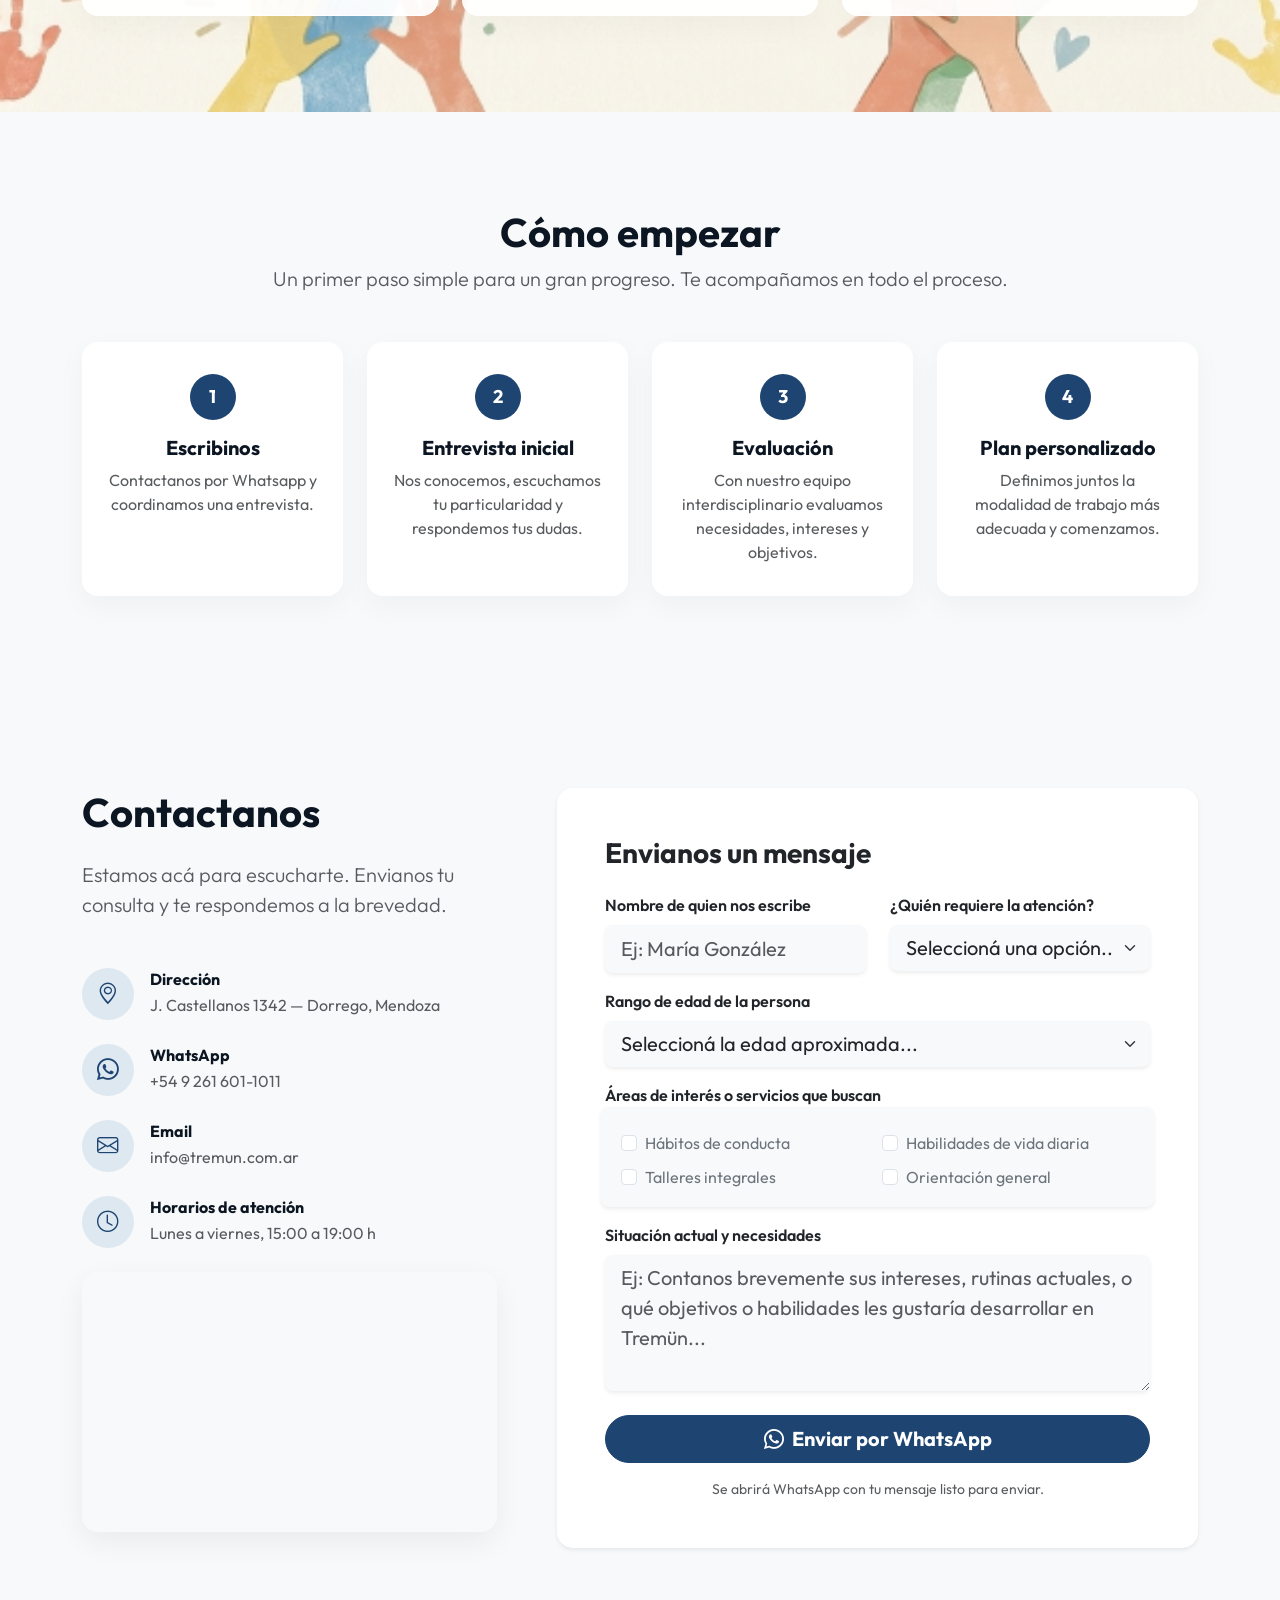
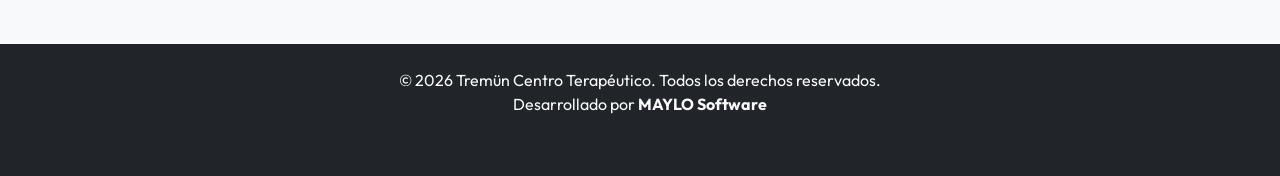
==== commit 4229840e: "feat: add custom stylesheet with comprehensive styling, animations, and WhatsApp floating button int" ====
--- a/index.html
+++ b/index.html
@@ -105,8 +105,9 @@
                     <h1 class="display-4 fw-bold mb-4">Acompañamos la transición a una vida adulta</h1>
                     <!-- Ajustá edades y perfiles según la población real que atienden -->
                     <p class="lead mb-3"><strong>"Salgo a vivir".</strong> En Tremün brindamos herramientas para el
-                        desarrollo de habilidades de la vida diaria en su camino a la autonomía.</p>
-
+                        desarrollo de habilidades de la vida diaria y hábitos de conducta.</p>
+                    <p class="text-muted mb-4">Un espacio para adolescentes y jóvenes adultos en su
+                        camino hacia la autonomía.</p>
                     <div class="d-flex gap-3 justify-content-center justify-content-lg-start flex-wrap">
                         <a href="https://wa.me/5492616011011" target="_blank" rel="noopener"
                             class="btn btn-primary btn-lg rounded-pill shadow-sm px-4 mb-2 mb-md-0">
@@ -192,16 +193,13 @@
                             </div>
                             <div class="carousel-inner rounded-3">
                                 <div class="carousel-item active">
-                                    <img src="img/HabitosVD1.png" class="d-block w-100"
-                                        alt="Habilidades para la vida diaria 1">
+                                    <img src="img/HabitosVD1.png" class="d-block w-100" alt="Habilidades para la vida diaria 1">
                                 </div>
                                 <div class="carousel-item">
-                                    <img src="img/HabitosVD2.png" class="d-block w-100"
-                                        alt="Habilidades para la vida diaria 2">
+                                    <img src="img/HabitosVD2.png" class="d-block w-100" alt="Habilidades para la vida diaria 2">
                                 </div>
                                 <div class="carousel-item">
-                                    <img src="img/HabitosVD3.png" class="d-block w-100"
-                                        alt="Habilidades para la vida diaria 3">
+                                    <img src="img/HabitosVD3.png" class="d-block w-100" alt="Habilidades para la vida diaria 3">
                                 </div>
                             </div>
                             <button class="carousel-control-prev" type="button" data-bs-target="#carouselHabilidades"
@@ -316,179 +314,172 @@
 
 
     <!-- Contacto Section -->
-    <section id="contacto" class="py-5">
-        <div class="container py-4 py-lg-5">
-            <div class="contacto-layout p-4 p-md-5 rounded-4 shadow-sm fade-in-up">
-                <div class="row g-4 g-lg-5 align-items-center">
-                    <div class="col-lg-5 pe-lg-4">
-                        <h2 class="fw-bold display-6 mb-4">Contactanos</h2>
-                        <p class="lead text-muted mb-5">Estamos acá para escucharte. Envianos tu consulta y te
-                            respondemos a
-                            la brevedad.</p>
-
-                        <div class="d-flex align-items-center mb-4">
-                            <div class="icon-circle icon-circle-sm me-3">
-                                <i class="bi bi-geo-alt" aria-hidden="true"></i>
-                            </div>
-                            <div>
-                                <h3 class="fw-bold mb-1 h6">Dirección</h3>
-                                <p class="text-muted mb-0">J. Castellanos 1342 — Dorrego, Mendoza</p>
-                            </div>
-                        </div>
-
-                        <div class="d-flex align-items-center mb-4">
-                            <div class="icon-circle icon-circle-sm me-3">
-                                <i class="bi bi-whatsapp" aria-hidden="true"></i>
-                            </div>
-                            <div>
-                                <h3 class="fw-bold mb-1 h6">WhatsApp</h3>
-                                <p class="text-muted mb-0"><a href="https://wa.me/5492616011011" target="_blank"
-                                        rel="noopener" class="text-decoration-none text-muted">+54 9 261 601-1011</a>
-                                </p>
-                            </div>
-                        </div>
-
-                        <div class="d-flex align-items-center mb-4">
-                            <div class="icon-circle icon-circle-sm me-3">
-                                <i class="bi bi-envelope" aria-hidden="true"></i>
-                            </div>
-                            <div>
-                                <h3 class="fw-bold mb-1 h6">Email</h3>
-                                <p class="text-muted mb-0"><a href="mailto:info@tremun.com.ar"
-                                        class="text-decoration-none text-muted">info@tremun.com.ar</a></p>
-                            </div>
-                        </div>
-
-                        <div class="d-flex align-items-center mb-4">
-                            <div class="icon-circle icon-circle-sm me-3">
-                                <i class="bi bi-clock" aria-hidden="true"></i>
-                            </div>
-                            <div>
-                                <h3 class="fw-bold mb-1 h6">Horarios de atención</h3>
-                                <!-- Ajustá los horarios reales -->
-                                <p class="text-muted mb-0">Lunes a viernes, 15:00 a 19:00 h</p>
-                            </div>
-                        </div>
-
-                        <!-- Mapa embebido -->
-                        <div class="map-embed mt-4">
-                            <iframe
-                                src="https://www.google.com/maps?q=J.%20Castellanos%201342%20Dorrego%20Mendoza&output=embed"
-                                loading="lazy" referrerpolicy="no-referrer-when-downgrade"
-                                title="Ubicación de Tremün en el mapa">
-                            </iframe>
-                        </div>
-                    </div>
-
-                    <div class="col-lg-7">
-                        <div class="card shadow-sm p-4 p-md-5 border-0">
-                            <h3 class="fw-bold mb-4">Envianos un mensaje</h3>
-
-                            <!-- El formulario abre WhatsApp con el mensaje pre-cargado (ver js/script.js) -->
-                            <form id="contactForm" novalidate>
-                                <div class="row">
-                                    <div class="col-md-6 mb-3">
-                                        <label for="nombre" class="form-label fw-semibold">Nombre de quien nos
-                                            escribe</label>
-                                        <input type="text" name="nombre"
-                                            class="form-control form-control-lg bg-light border-0 shadow-sm" id="nombre"
-                                            placeholder="Ej: María González" required>
-                                        <div class="invalid-feedback">Por favor, ingresá tu nombre.</div>
-                                    </div>
-                                    <div class="col-md-6 mb-3">
-                                        <label for="vinculo" class="form-label fw-semibold">¿Quién requiere la
-                                            atención?</label>
-                                        <select name="vinculo" id="vinculo"
-                                            class="form-select form-select-lg bg-light border-0 shadow-sm" required>
-                                            <option value="" selected disabled>Seleccioná una opción...</option>
-                                            <option value="Mi hijo/a o familiar">Mi hijo/a o familiar a cargo</option>
-                                            <option value="Para mí">Para mí</option>
-                                            <option value="Profesional / Derivación">Soy profesional / Derivación
-                                            </option>
-                                            <option value="Otro vínculo">Otro vínculo</option>
-                                        </select>
-                                        <div class="invalid-feedback">Seleccioná una opción.</div>
-                                    </div>
-                                </div>
-
-                                <div class="mb-3">
-                                    <label for="edadGroup" class="form-label fw-semibold">Rango de edad de la
-                                        persona</label>
-                                    <select name="edadGroup" id="edadGroup"
-                                        class="form-select form-select-lg bg-light border-0 shadow-sm">
-                                        <option value="" selected disabled>Seleccioná la edad aproximada...</option>
-                                        <option value="Adolescente (12-17 años)">Adolescente (12-17 años)</option>
-                                        <option value="Joven adulto (18-25 años)">Joven adulto (18-25 años)</option>
-                                        <option value="Adulto (26+ años)">Adulto (26 años en adelante)</option>
+    <section id="contacto" class="py-5 bg-light">
+        <div class="container py-5">
+            <div class="row fade-in-up">
+                <div class="col-md-5 mb-4 mb-md-0 pe-md-5">
+                    <h2 class="fw-bold display-6 mb-4">Contactanos</h2>
+                    <p class="lead text-muted mb-5">Estamos acá para escucharte. Envianos tu consulta y te respondemos a
+                        la brevedad.</p>
+
+                    <div class="d-flex align-items-center mb-4">
+                        <div class="icon-circle icon-circle-sm me-3">
+                            <i class="bi bi-geo-alt" aria-hidden="true"></i>
+                        </div>
+                        <div>
+                            <h3 class="fw-bold mb-1 h6">Dirección</h3>
+                            <p class="text-muted mb-0">J. Castellanos 1342 — Dorrego, Mendoza</p>
+                        </div>
+                    </div>
+
+                    <div class="d-flex align-items-center mb-4">
+                        <div class="icon-circle icon-circle-sm me-3">
+                            <i class="bi bi-whatsapp" aria-hidden="true"></i>
+                        </div>
+                        <div>
+                            <h3 class="fw-bold mb-1 h6">WhatsApp</h3>
+                            <p class="text-muted mb-0"><a href="https://wa.me/5492616011011" target="_blank"
+                                    rel="noopener" class="text-decoration-none text-muted">+54 9 261 601-1011</a></p>
+                        </div>
+                    </div>
+
+                    <div class="d-flex align-items-center mb-4">
+                        <div class="icon-circle icon-circle-sm me-3">
+                            <i class="bi bi-envelope" aria-hidden="true"></i>
+                        </div>
+                        <div>
+                            <h3 class="fw-bold mb-1 h6">Email</h3>
+                            <p class="text-muted mb-0"><a href="mailto:info@tremun.com.ar"
+                                    class="text-decoration-none text-muted">info@tremun.com.ar</a></p>
+                        </div>
+                    </div>
+
+                    <div class="d-flex align-items-center mb-4">
+                        <div class="icon-circle icon-circle-sm me-3">
+                            <i class="bi bi-clock" aria-hidden="true"></i>
+                        </div>
+                        <div>
+                            <h3 class="fw-bold mb-1 h6">Horarios de atención</h3>
+                            <!-- Ajustá los horarios reales -->
+                            <p class="text-muted mb-0">Lunes a viernes, 15:00 a 19:00 h</p>
+                        </div>
+                    </div>
+
+                    <!-- Mapa embebido -->
+                    <div class="map-embed mt-4">
+                        <iframe
+                            src="https://www.google.com/maps?q=J.%20Castellanos%201342%20Dorrego%20Mendoza&output=embed"
+                            loading="lazy" referrerpolicy="no-referrer-when-downgrade"
+                            title="Ubicación de Tremün en el mapa">
+                        </iframe>
+                    </div>
+                </div>
+
+                <div class="col-md-7">
+                    <div class="card shadow-sm p-4 p-md-5 border-0 bg-white">
+                        <h3 class="fw-bold mb-4">Envianos un mensaje</h3>
+
+                        <!-- El formulario abre WhatsApp con el mensaje pre-cargado (ver js/script.js) -->
+                        <form id="contactForm" novalidate>
+                            <div class="row">
+                                <div class="col-md-6 mb-3">
+                                    <label for="nombre" class="form-label fw-semibold">Nombre de quien nos
+                                        escribe</label>
+                                    <input type="text" name="nombre"
+                                        class="form-control form-control-lg bg-light border-0 shadow-sm" id="nombre"
+                                        placeholder="Ej: María González" required>
+                                    <div class="invalid-feedback">Por favor, ingresá tu nombre.</div>
+                                </div>
+                                <div class="col-md-6 mb-3">
+                                    <label for="vinculo" class="form-label fw-semibold">¿Quién requiere la
+                                        atención?</label>
+                                    <select name="vinculo" id="vinculo"
+                                        class="form-select form-select-lg bg-light border-0 shadow-sm" required>
+                                        <option value="" selected disabled>Seleccioná una opción...</option>
+                                        <option value="Mi hijo/a o familiar">Mi hijo/a o familiar a cargo</option>
+                                        <option value="Para mí">Para mí</option>
+                                        <option value="Profesional / Derivación">Soy profesional / Derivación</option>
+                                        <option value="Otro vínculo">Otro vínculo</option>
                                     </select>
-                                </div>
-
-                                <div class="mb-3">
-                                    <label class="form-label fw-semibold d-block">Áreas de interés o servicios que
-                                        buscan</label>
-                                    <div class="row g-2 bg-light p-3 rounded-3 shadow-sm border-0">
-                                        <div class="col-sm-6">
-                                            <div class="form-check">
-                                                <input class="form-check-input" type="checkbox" name="servicios_interes"
-                                                    value="Hábitos de conducta" id="checkHabitos">
-                                                <label class="form-check-label text-secondary" for="checkHabitos">
-                                                    Hábitos de conducta
-                                                </label>
-                                            </div>
-                                        </div>
-                                        <div class="col-sm-6">
-                                            <div class="form-check">
-                                                <input class="form-check-input" type="checkbox" name="servicios_interes"
-                                                    value="Habilidades para la vida diaria" id="checkHabilidades">
-                                                <label class="form-check-label text-secondary" for="checkHabilidades">
-                                                    Habilidades de vida diaria
-                                                </label>
-                                            </div>
-                                        </div>
-                                        <div class="col-sm-6">
-                                            <div class="form-check">
-                                                <input class="form-check-input" type="checkbox" name="servicios_interes"
-                                                    value="Talleres integrales" id="checkTalleres">
-                                                <label class="form-check-label text-secondary" for="checkTalleres">
-                                                    Talleres integrales
-                                                </label>
-                                            </div>
-                                        </div>
-                                        <div class="col-sm-6">
-                                            <div class="form-check">
-                                                <input class="form-check-input" type="checkbox" name="servicios_interes"
-                                                    value="Orientación general / Primera entrevista"
-                                                    id="checkOrientacion">
-                                                <label class="form-check-label text-secondary" for="checkOrientacion">
-                                                    Orientación general
-                                                </label>
-                                            </div>
+                                    <div class="invalid-feedback">Seleccioná una opción.</div>
+                                </div>
+                            </div>
+
+                            <div class="mb-3">
+                                <label for="edadGroup" class="form-label fw-semibold">Rango de edad de la
+                                    persona</label>
+                                <select name="edadGroup" id="edadGroup"
+                                    class="form-select form-select-lg bg-light border-0 shadow-sm">
+                                    <option value="" selected disabled>Seleccioná la edad aproximada...</option>
+                                    <option value="Adolescente (12-17 años)">Adolescente (12-17 años)</option>
+                                    <option value="Joven adulto (18-25 años)">Joven adulto (18-25 años)</option>
+                                    <option value="Adulto (26+ años)">Adulto (26 años en adelante)</option>
+                                </select>
+                            </div>
+
+                            <div class="mb-3">
+                                <label class="form-label fw-semibold d-block">Áreas de interés o servicios que
+                                    buscan</label>
+                                <div class="row g-2 bg-light p-3 rounded-3 shadow-sm border-0">
+                                    <div class="col-sm-6">
+                                        <div class="form-check">
+                                            <input class="form-check-input" type="checkbox" name="servicios_interes"
+                                                value="Hábitos de conducta" id="checkHabitos">
+                                            <label class="form-check-label text-secondary" for="checkHabitos">
+                                                Hábitos de conducta
+                                            </label>
                                         </div>
                                     </div>
-                                </div>
-
-                                <div class="mb-4">
-                                    <label for="mensaje" class="form-label fw-semibold">Situación actual y
-                                        necesidades</label>
-                                    <textarea name="mensaje"
-                                        class="form-control form-control-lg bg-light border-0 shadow-sm" id="mensaje"
-                                        rows="4"
-                                        placeholder="Ej: Contanos brevemente sus intereses, rutinas actuales, o qué objetivos o habilidades les gustaría desarrollar en Tremün..."
-                                        required></textarea>
-                                    <div class="invalid-feedback">Contanos brevemente tu consulta o situación.</div>
-                                </div>
-                                <button type="submit" class="btn btn-primary btn-lg w-100 rounded-pill fw-bold">
-                                    <i class="bi bi-whatsapp me-2" aria-hidden="true"></i>Enviar por WhatsApp
-                                </button>
-                                <p class="text-muted small text-center mt-3 mb-0">Se abrirá WhatsApp con tu mensaje
-                                    listo
-                                    para enviar.</p>
-                                <div id="form-feedback" class="alert alert-success mt-3 mb-0 d-none" role="status">
-                                    ¡Listo! Abrimos WhatsApp con tu mensaje. Si no se abrió, escribinos al +54 9 261
-                                    601-1011.
-                                </div>
-                            </form>
-                        </div>
+                                    <div class="col-sm-6">
+                                        <div class="form-check">
+                                            <input class="form-check-input" type="checkbox" name="servicios_interes"
+                                                value="Habilidades para la vida diaria" id="checkHabilidades">
+                                            <label class="form-check-label text-secondary" for="checkHabilidades">
+                                                Habilidades de vida diaria
+                                            </label>
+                                        </div>
+                                    </div>
+                                    <div class="col-sm-6">
+                                        <div class="form-check">
+                                            <input class="form-check-input" type="checkbox" name="servicios_interes"
+                                                value="Talleres integrales" id="checkTalleres">
+                                            <label class="form-check-label text-secondary" for="checkTalleres">
+                                                Talleres integrales
+                                            </label>
+                                        </div>
+                                    </div>
+                                    <div class="col-sm-6">
+                                        <div class="form-check">
+                                            <input class="form-check-input" type="checkbox" name="servicios_interes"
+                                                value="Orientación general / Primera entrevista" id="checkOrientacion">
+                                            <label class="form-check-label text-secondary" for="checkOrientacion">
+                                                Orientación general
+                                            </label>
+                                        </div>
+                                    </div>
+                                </div>
+                            </div>
+
+                            <div class="mb-4">
+                                <label for="mensaje" class="form-label fw-semibold">Situación actual y
+                                    necesidades</label>
+                                <textarea name="mensaje"
+                                    class="form-control form-control-lg bg-light border-0 shadow-sm" id="mensaje"
+                                    rows="4"
+                                    placeholder="Ej: Contanos brevemente sus intereses, rutinas actuales, o qué objetivos o habilidades les gustaría desarrollar en Tremün..."
+                                    required></textarea>
+                                <div class="invalid-feedback">Contanos brevemente tu consulta o situación.</div>
+                            </div>
+                            <button type="submit" class="btn btn-primary btn-lg w-100 rounded-pill fw-bold">
+                                <i class="bi bi-whatsapp me-2" aria-hidden="true"></i>Enviar por WhatsApp
+                            </button>
+                            <p class="text-muted small text-center mt-3 mb-0">Se abrirá WhatsApp con tu mensaje listo
+                                para enviar.</p>
+                            <div id="form-feedback" class="alert alert-success mt-3 mb-0 d-none" role="status">
+                                ¡Listo! Abrimos WhatsApp con tu mensaje. Si no se abrió, escribinos al +54 9 261
+                                601-1011.
+                            </div>
+                        </form>
                     </div>
                 </div>
             </div>
@@ -496,7 +487,7 @@
     </section>
 
     <!-- Footer -->
-    <footer class="bg-dark text-light py-4 text-center mt-auto">
+    <footer class="footer-section bg-dark text-light text-center mt-auto">
         <div class="container">
             <p class="mb-0">&copy; 2026 Tremün Centro Terapéutico. Todos los derechos reservados.</p>
             <p class="mb-0">Desarrollado por <strong>MAYLO Software</strong></p>
--- a/css/estilos.css
+++ b/css/estilos.css
@@ -17,10 +17,6 @@
     font-family: 'Outfit', sans-serif;
     color: var(--text-color);
     background-color: var(--bg-color);
-    padding-top: 130px;
-    /* Ajustado para el nuevo tamaño del logo en el navbar */
-    padding-bottom: 60px;
-    /* Espacio para el banner fijo inferior de Obras Sociales */
     display: flex;
     flex-direction: column;
     min-height: 100vh;
@@ -107,7 +103,9 @@
 
 /* Hero Section */
 .hero-section {
-    min-height: calc(100vh - 76px);
+    min-height: 100vh;
+    padding-top: 140px;
+    padding-bottom: 60px;
     background: linear-gradient(135deg, var(--accent-color) 0%, rgba(255, 255, 255, 1) 100%);
     position: relative;
     overflow: hidden;
@@ -173,56 +171,6 @@
     border: 1px solid rgba(255, 255, 255, 0.8);
 }
 
-/* Sección Contacto — fondo claro con imagen decorativa en bordes */
-#contacto {
-    background-color: var(--bg-color);
-    position: relative;
-    overflow: hidden;
-}
-
-/* Imagen de puzzles como decoración en bordes izquierdo y derecho */
-#contacto::before,
-#contacto::after {
-    content: '';
-    position: absolute;
-    top: 0;
-    bottom: 0;
-    width: 220px;
-    background-image: url('../img/contacto-bg.jpg');
-    background-size: auto 100%;
-    background-repeat: no-repeat;
-    pointer-events: none;
-    z-index: 0;
-    opacity: 0.85;
-}
-
-#contacto::before {
-    left: 0;
-    background-position: left center;
-}
-
-#contacto::after {
-    right: 0;
-    background-position: right center;
-}
-
-/* El contenedor principal queda encima de los pseudo-elementos */
-#contacto > .container {
-    position: relative;
-    z-index: 1;
-}
-
-/* Card del layout con fondo blanco sólido */
-#contacto .contacto-layout {
-    background: #ffffff;
-    border: 1px solid rgba(0, 0, 0, 0.06);
-}
-
-#contacto .card {
-    background: var(--bg-color);
-    border: 1px solid rgba(0, 0, 0, 0.05) !important;
-}
-
 /* Carrusel de Servicios en Tarjetas */
 .service-carousel {
     position: relative;
@@ -406,6 +354,13 @@
         opacity: 1;
         transform: translateY(0);
     }
+}
+
+/* Footer */
+footer,
+.footer-section {
+    padding-top: 1.5rem;
+    padding-bottom: 60px !important;
 }
 
 /* ============================================
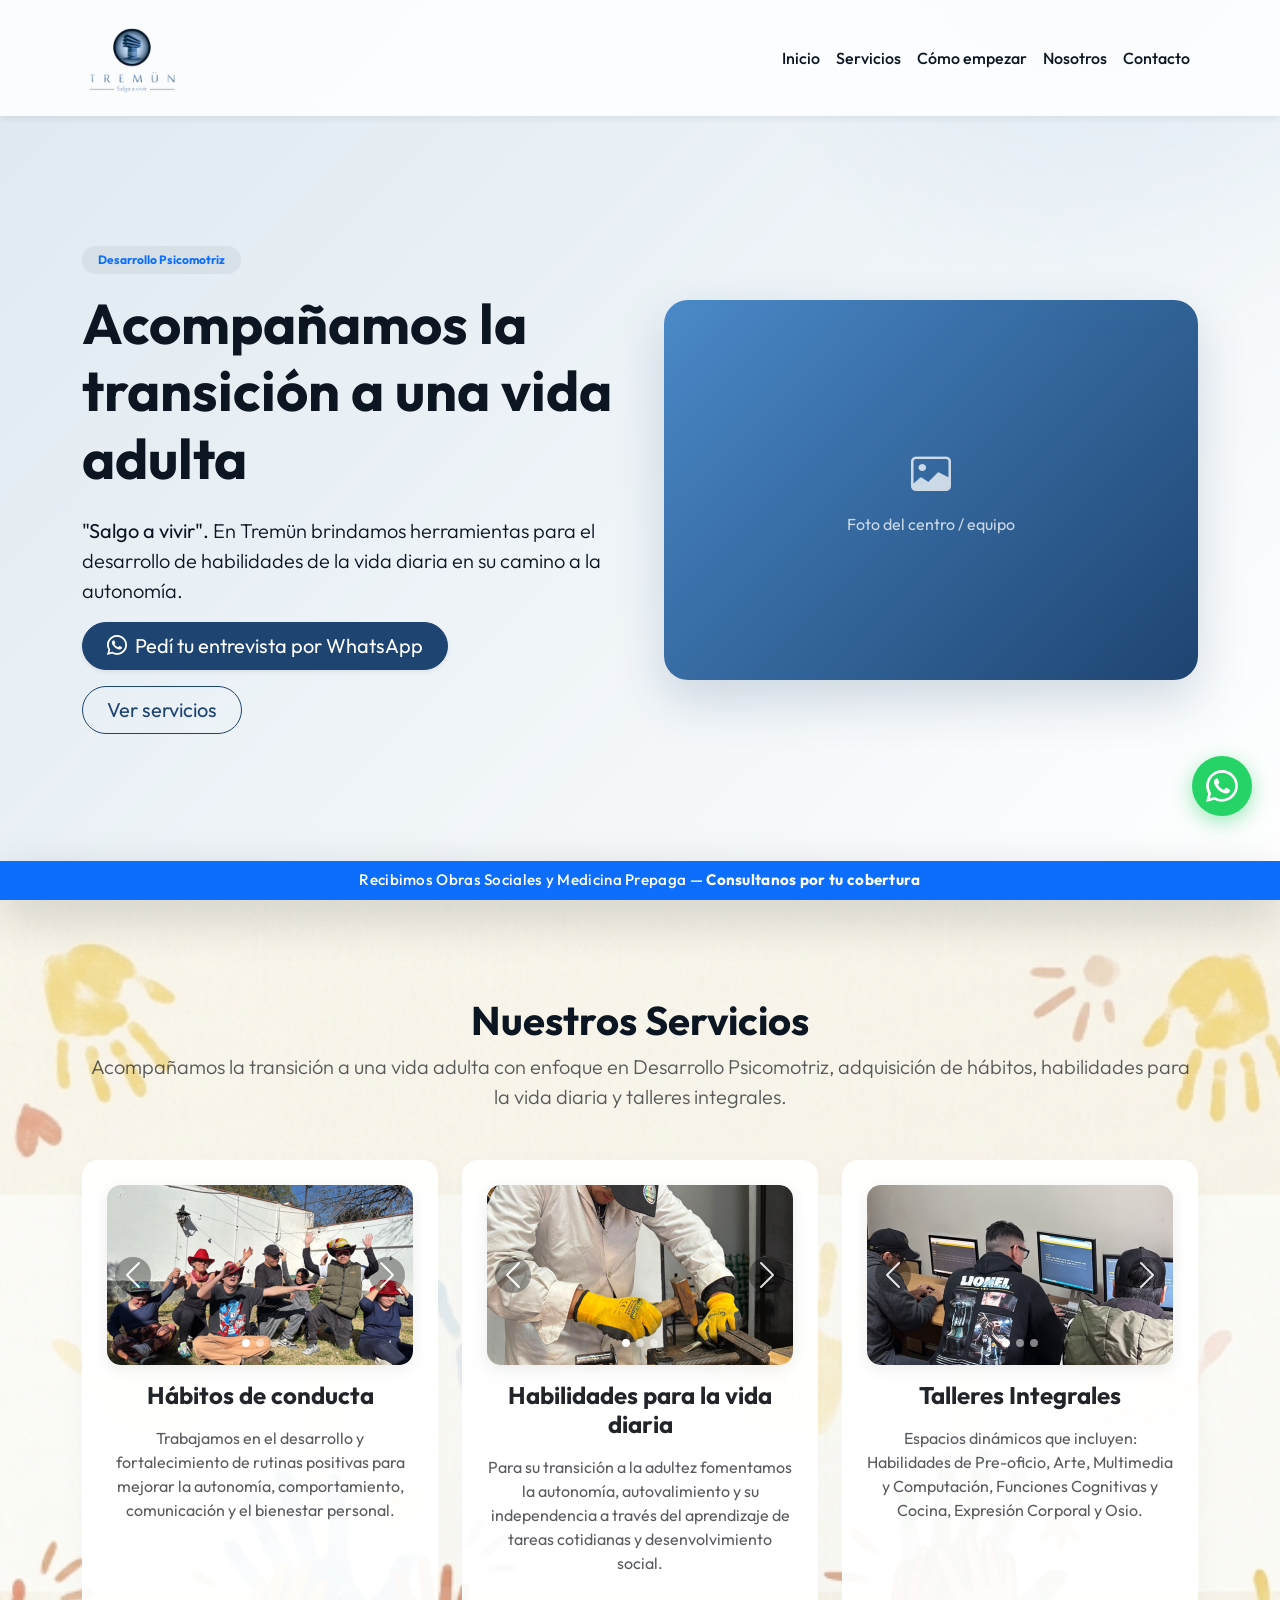
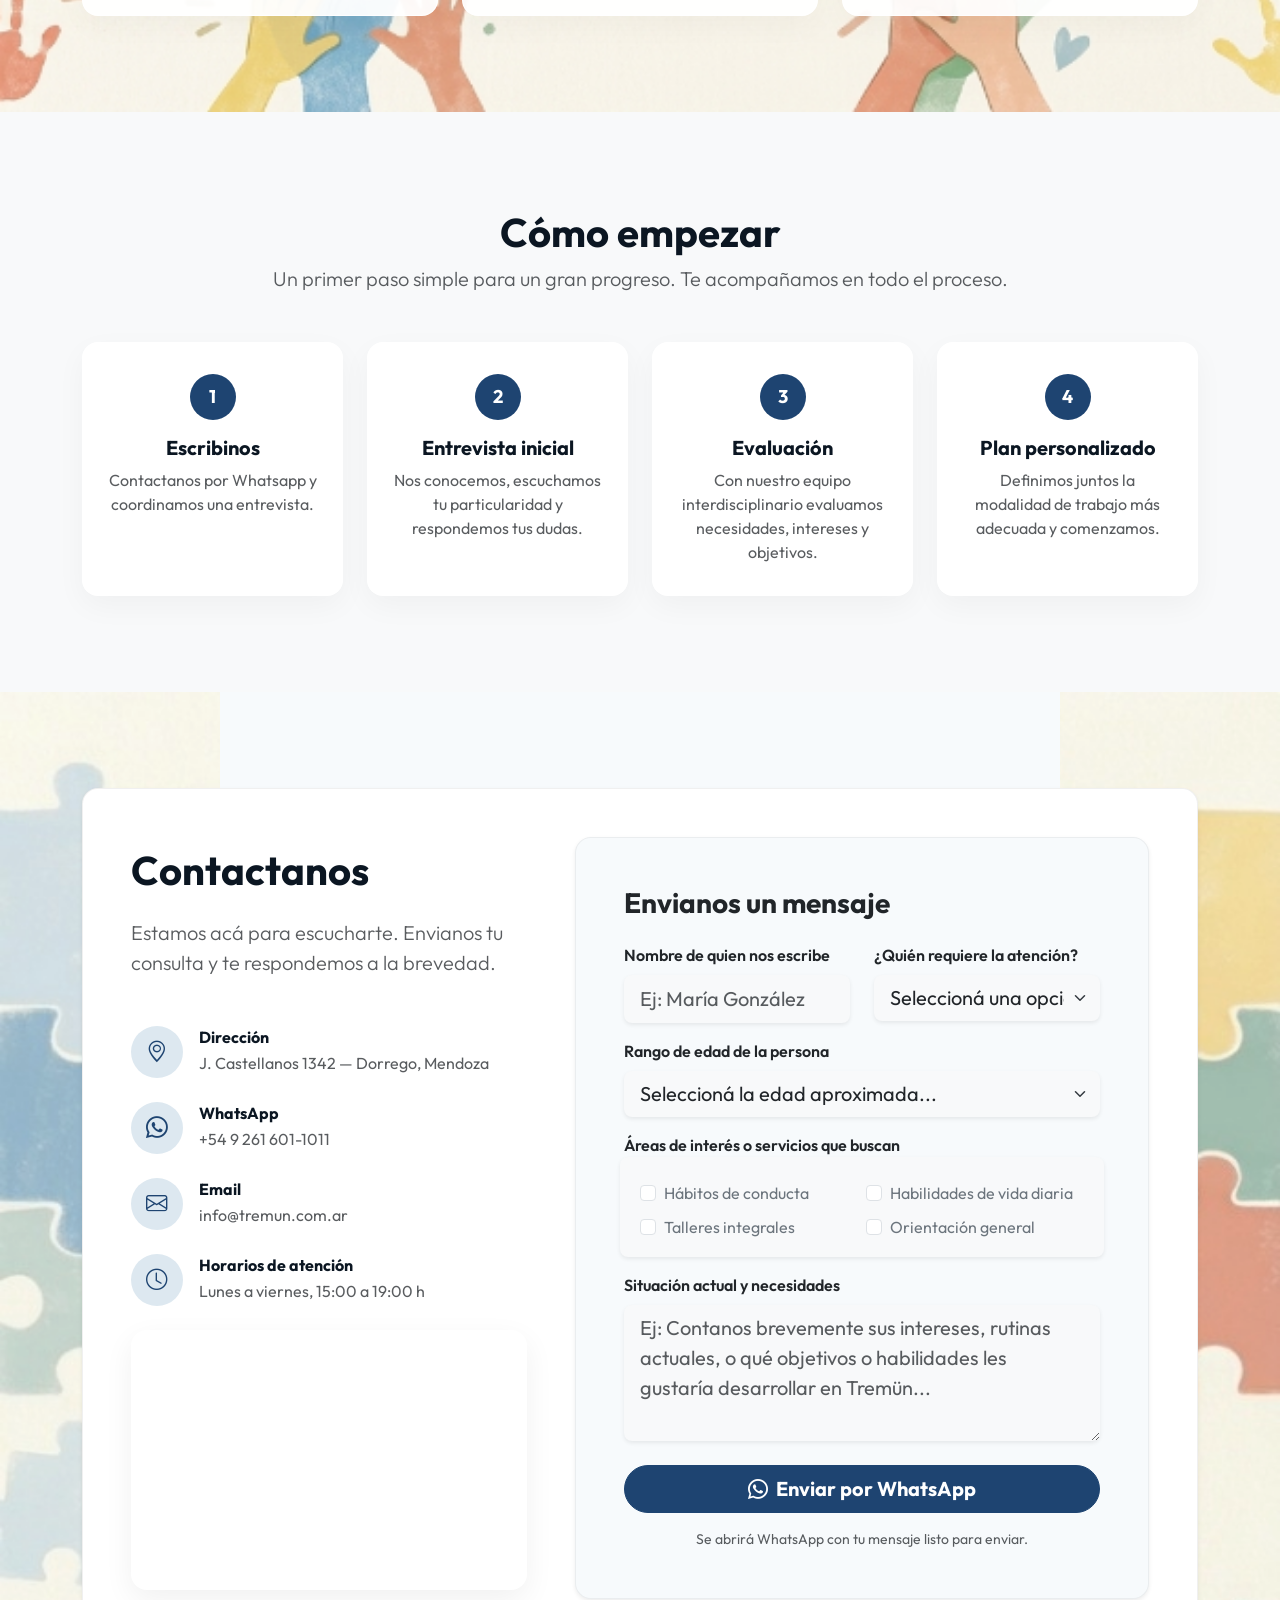
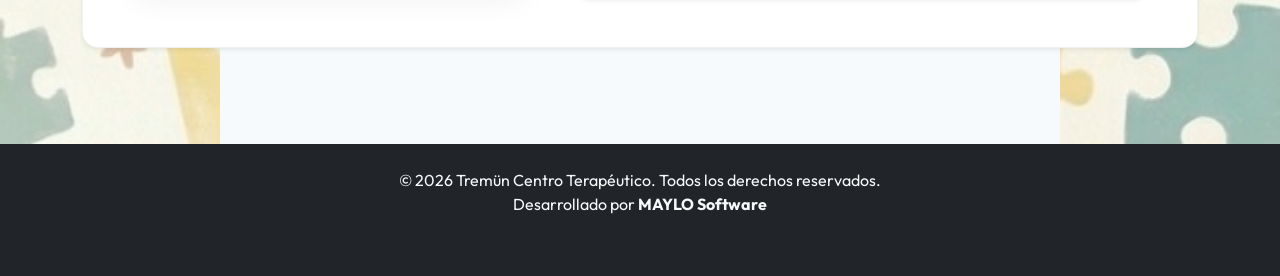
==== commit 31909bb9: "Merge branch 'develop' of https://github.com/ignacioayalap/Tremun-Web into develop" ====
--- a/index.html
+++ b/index.html
@@ -105,9 +105,8 @@
                     <h1 class="display-4 fw-bold mb-4">Acompañamos la transición a una vida adulta</h1>
                     <!-- Ajustá edades y perfiles según la población real que atienden -->
                     <p class="lead mb-3"><strong>"Salgo a vivir".</strong> En Tremün brindamos herramientas para el
-                        desarrollo de habilidades de la vida diaria y hábitos de conducta.</p>
-                    <p class="text-muted mb-4">Un espacio para adolescentes y jóvenes adultos en su
-                        camino hacia la autonomía.</p>
+                        desarrollo de habilidades de la vida diaria en su camino a la autonomía.</p>
+
                     <div class="d-flex gap-3 justify-content-center justify-content-lg-start flex-wrap">
                         <a href="https://wa.me/5492616011011" target="_blank" rel="noopener"
                             class="btn btn-primary btn-lg rounded-pill shadow-sm px-4 mb-2 mb-md-0">
@@ -193,13 +192,16 @@
                             </div>
                             <div class="carousel-inner rounded-3">
                                 <div class="carousel-item active">
-                                    <img src="img/HabitosVD1.png" class="d-block w-100" alt="Habilidades para la vida diaria 1">
+                                    <img src="img/HabitosVD1.png" class="d-block w-100"
+                                        alt="Habilidades para la vida diaria 1">
                                 </div>
                                 <div class="carousel-item">
-                                    <img src="img/HabitosVD2.png" class="d-block w-100" alt="Habilidades para la vida diaria 2">
+                                    <img src="img/HabitosVD2.png" class="d-block w-100"
+                                        alt="Habilidades para la vida diaria 2">
                                 </div>
                                 <div class="carousel-item">
-                                    <img src="img/HabitosVD3.png" class="d-block w-100" alt="Habilidades para la vida diaria 3">
+                                    <img src="img/HabitosVD3.png" class="d-block w-100"
+                                        alt="Habilidades para la vida diaria 3">
                                 </div>
                             </div>
                             <button class="carousel-control-prev" type="button" data-bs-target="#carouselHabilidades"
@@ -314,172 +316,179 @@
 
 
     <!-- Contacto Section -->
-    <section id="contacto" class="py-5 bg-light">
-        <div class="container py-5">
-            <div class="row fade-in-up">
-                <div class="col-md-5 mb-4 mb-md-0 pe-md-5">
-                    <h2 class="fw-bold display-6 mb-4">Contactanos</h2>
-                    <p class="lead text-muted mb-5">Estamos acá para escucharte. Envianos tu consulta y te respondemos a
-                        la brevedad.</p>
-
-                    <div class="d-flex align-items-center mb-4">
-                        <div class="icon-circle icon-circle-sm me-3">
-                            <i class="bi bi-geo-alt" aria-hidden="true"></i>
-                        </div>
-                        <div>
-                            <h3 class="fw-bold mb-1 h6">Dirección</h3>
-                            <p class="text-muted mb-0">J. Castellanos 1342 — Dorrego, Mendoza</p>
-                        </div>
-                    </div>
-
-                    <div class="d-flex align-items-center mb-4">
-                        <div class="icon-circle icon-circle-sm me-3">
-                            <i class="bi bi-whatsapp" aria-hidden="true"></i>
-                        </div>
-                        <div>
-                            <h3 class="fw-bold mb-1 h6">WhatsApp</h3>
-                            <p class="text-muted mb-0"><a href="https://wa.me/5492616011011" target="_blank"
-                                    rel="noopener" class="text-decoration-none text-muted">+54 9 261 601-1011</a></p>
-                        </div>
-                    </div>
-
-                    <div class="d-flex align-items-center mb-4">
-                        <div class="icon-circle icon-circle-sm me-3">
-                            <i class="bi bi-envelope" aria-hidden="true"></i>
-                        </div>
-                        <div>
-                            <h3 class="fw-bold mb-1 h6">Email</h3>
-                            <p class="text-muted mb-0"><a href="mailto:info@tremun.com.ar"
-                                    class="text-decoration-none text-muted">info@tremun.com.ar</a></p>
-                        </div>
-                    </div>
-
-                    <div class="d-flex align-items-center mb-4">
-                        <div class="icon-circle icon-circle-sm me-3">
-                            <i class="bi bi-clock" aria-hidden="true"></i>
-                        </div>
-                        <div>
-                            <h3 class="fw-bold mb-1 h6">Horarios de atención</h3>
-                            <!-- Ajustá los horarios reales -->
-                            <p class="text-muted mb-0">Lunes a viernes, 15:00 a 19:00 h</p>
-                        </div>
-                    </div>
-
-                    <!-- Mapa embebido -->
-                    <div class="map-embed mt-4">
-                        <iframe
-                            src="https://www.google.com/maps?q=J.%20Castellanos%201342%20Dorrego%20Mendoza&output=embed"
-                            loading="lazy" referrerpolicy="no-referrer-when-downgrade"
-                            title="Ubicación de Tremün en el mapa">
-                        </iframe>
-                    </div>
-                </div>
-
-                <div class="col-md-7">
-                    <div class="card shadow-sm p-4 p-md-5 border-0 bg-white">
-                        <h3 class="fw-bold mb-4">Envianos un mensaje</h3>
-
-                        <!-- El formulario abre WhatsApp con el mensaje pre-cargado (ver js/script.js) -->
-                        <form id="contactForm" novalidate>
-                            <div class="row">
-                                <div class="col-md-6 mb-3">
-                                    <label for="nombre" class="form-label fw-semibold">Nombre de quien nos
-                                        escribe</label>
-                                    <input type="text" name="nombre"
-                                        class="form-control form-control-lg bg-light border-0 shadow-sm" id="nombre"
-                                        placeholder="Ej: María González" required>
-                                    <div class="invalid-feedback">Por favor, ingresá tu nombre.</div>
-                                </div>
-                                <div class="col-md-6 mb-3">
-                                    <label for="vinculo" class="form-label fw-semibold">¿Quién requiere la
-                                        atención?</label>
-                                    <select name="vinculo" id="vinculo"
-                                        class="form-select form-select-lg bg-light border-0 shadow-sm" required>
-                                        <option value="" selected disabled>Seleccioná una opción...</option>
-                                        <option value="Mi hijo/a o familiar">Mi hijo/a o familiar a cargo</option>
-                                        <option value="Para mí">Para mí</option>
-                                        <option value="Profesional / Derivación">Soy profesional / Derivación</option>
-                                        <option value="Otro vínculo">Otro vínculo</option>
+    <section id="contacto" class="py-5">
+        <div class="container py-4 py-lg-5">
+            <div class="contacto-layout p-4 p-md-5 rounded-4 shadow-sm fade-in-up">
+                <div class="row g-4 g-lg-5 align-items-center">
+                    <div class="col-lg-5 pe-lg-4">
+                        <h2 class="fw-bold display-6 mb-4">Contactanos</h2>
+                        <p class="lead text-muted mb-5">Estamos acá para escucharte. Envianos tu consulta y te
+                            respondemos a
+                            la brevedad.</p>
+
+                        <div class="d-flex align-items-center mb-4">
+                            <div class="icon-circle icon-circle-sm me-3">
+                                <i class="bi bi-geo-alt" aria-hidden="true"></i>
+                            </div>
+                            <div>
+                                <h3 class="fw-bold mb-1 h6">Dirección</h3>
+                                <p class="text-muted mb-0">J. Castellanos 1342 — Dorrego, Mendoza</p>
+                            </div>
+                        </div>
+
+                        <div class="d-flex align-items-center mb-4">
+                            <div class="icon-circle icon-circle-sm me-3">
+                                <i class="bi bi-whatsapp" aria-hidden="true"></i>
+                            </div>
+                            <div>
+                                <h3 class="fw-bold mb-1 h6">WhatsApp</h3>
+                                <p class="text-muted mb-0"><a href="https://wa.me/5492616011011" target="_blank"
+                                        rel="noopener" class="text-decoration-none text-muted">+54 9 261 601-1011</a>
+                                </p>
+                            </div>
+                        </div>
+
+                        <div class="d-flex align-items-center mb-4">
+                            <div class="icon-circle icon-circle-sm me-3">
+                                <i class="bi bi-envelope" aria-hidden="true"></i>
+                            </div>
+                            <div>
+                                <h3 class="fw-bold mb-1 h6">Email</h3>
+                                <p class="text-muted mb-0"><a href="mailto:info@tremun.com.ar"
+                                        class="text-decoration-none text-muted">info@tremun.com.ar</a></p>
+                            </div>
+                        </div>
+
+                        <div class="d-flex align-items-center mb-4">
+                            <div class="icon-circle icon-circle-sm me-3">
+                                <i class="bi bi-clock" aria-hidden="true"></i>
+                            </div>
+                            <div>
+                                <h3 class="fw-bold mb-1 h6">Horarios de atención</h3>
+                                <!-- Ajustá los horarios reales -->
+                                <p class="text-muted mb-0">Lunes a viernes, 15:00 a 19:00 h</p>
+                            </div>
+                        </div>
+
+                        <!-- Mapa embebido -->
+                        <div class="map-embed mt-4">
+                            <iframe
+                                src="https://www.google.com/maps?q=J.%20Castellanos%201342%20Dorrego%20Mendoza&output=embed"
+                                loading="lazy" referrerpolicy="no-referrer-when-downgrade"
+                                title="Ubicación de Tremün en el mapa">
+                            </iframe>
+                        </div>
+                    </div>
+
+                    <div class="col-lg-7">
+                        <div class="card shadow-sm p-4 p-md-5 border-0">
+                            <h3 class="fw-bold mb-4">Envianos un mensaje</h3>
+
+                            <!-- El formulario abre WhatsApp con el mensaje pre-cargado (ver js/script.js) -->
+                            <form id="contactForm" novalidate>
+                                <div class="row">
+                                    <div class="col-md-6 mb-3">
+                                        <label for="nombre" class="form-label fw-semibold">Nombre de quien nos
+                                            escribe</label>
+                                        <input type="text" name="nombre"
+                                            class="form-control form-control-lg bg-light border-0 shadow-sm" id="nombre"
+                                            placeholder="Ej: María González" required>
+                                        <div class="invalid-feedback">Por favor, ingresá tu nombre.</div>
+                                    </div>
+                                    <div class="col-md-6 mb-3">
+                                        <label for="vinculo" class="form-label fw-semibold">¿Quién requiere la
+                                            atención?</label>
+                                        <select name="vinculo" id="vinculo"
+                                            class="form-select form-select-lg bg-light border-0 shadow-sm" required>
+                                            <option value="" selected disabled>Seleccioná una opción...</option>
+                                            <option value="Mi hijo/a o familiar">Mi hijo/a o familiar a cargo</option>
+                                            <option value="Para mí">Para mí</option>
+                                            <option value="Profesional / Derivación">Soy profesional / Derivación
+                                            </option>
+                                            <option value="Otro vínculo">Otro vínculo</option>
+                                        </select>
+                                        <div class="invalid-feedback">Seleccioná una opción.</div>
+                                    </div>
+                                </div>
+
+                                <div class="mb-3">
+                                    <label for="edadGroup" class="form-label fw-semibold">Rango de edad de la
+                                        persona</label>
+                                    <select name="edadGroup" id="edadGroup"
+                                        class="form-select form-select-lg bg-light border-0 shadow-sm">
+                                        <option value="" selected disabled>Seleccioná la edad aproximada...</option>
+                                        <option value="Adolescente (12-17 años)">Adolescente (12-17 años)</option>
+                                        <option value="Joven adulto (18-25 años)">Joven adulto (18-25 años)</option>
+                                        <option value="Adulto (26+ años)">Adulto (26 años en adelante)</option>
                                     </select>
-                                    <div class="invalid-feedback">Seleccioná una opción.</div>
-                                </div>
-                            </div>
-
-                            <div class="mb-3">
-                                <label for="edadGroup" class="form-label fw-semibold">Rango de edad de la
-                                    persona</label>
-                                <select name="edadGroup" id="edadGroup"
-                                    class="form-select form-select-lg bg-light border-0 shadow-sm">
-                                    <option value="" selected disabled>Seleccioná la edad aproximada...</option>
-                                    <option value="Adolescente (12-17 años)">Adolescente (12-17 años)</option>
-                                    <option value="Joven adulto (18-25 años)">Joven adulto (18-25 años)</option>
-                                    <option value="Adulto (26+ años)">Adulto (26 años en adelante)</option>
-                                </select>
-                            </div>
-
-                            <div class="mb-3">
-                                <label class="form-label fw-semibold d-block">Áreas de interés o servicios que
-                                    buscan</label>
-                                <div class="row g-2 bg-light p-3 rounded-3 shadow-sm border-0">
-                                    <div class="col-sm-6">
-                                        <div class="form-check">
-                                            <input class="form-check-input" type="checkbox" name="servicios_interes"
-                                                value="Hábitos de conducta" id="checkHabitos">
-                                            <label class="form-check-label text-secondary" for="checkHabitos">
-                                                Hábitos de conducta
-                                            </label>
+                                </div>
+
+                                <div class="mb-3">
+                                    <label class="form-label fw-semibold d-block">Áreas de interés o servicios que
+                                        buscan</label>
+                                    <div class="row g-2 bg-light p-3 rounded-3 shadow-sm border-0">
+                                        <div class="col-sm-6">
+                                            <div class="form-check">
+                                                <input class="form-check-input" type="checkbox" name="servicios_interes"
+                                                    value="Hábitos de conducta" id="checkHabitos">
+                                                <label class="form-check-label text-secondary" for="checkHabitos">
+                                                    Hábitos de conducta
+                                                </label>
+                                            </div>
+                                        </div>
+                                        <div class="col-sm-6">
+                                            <div class="form-check">
+                                                <input class="form-check-input" type="checkbox" name="servicios_interes"
+                                                    value="Habilidades para la vida diaria" id="checkHabilidades">
+                                                <label class="form-check-label text-secondary" for="checkHabilidades">
+                                                    Habilidades de vida diaria
+                                                </label>
+                                            </div>
+                                        </div>
+                                        <div class="col-sm-6">
+                                            <div class="form-check">
+                                                <input class="form-check-input" type="checkbox" name="servicios_interes"
+                                                    value="Talleres integrales" id="checkTalleres">
+                                                <label class="form-check-label text-secondary" for="checkTalleres">
+                                                    Talleres integrales
+                                                </label>
+                                            </div>
+                                        </div>
+                                        <div class="col-sm-6">
+                                            <div class="form-check">
+                                                <input class="form-check-input" type="checkbox" name="servicios_interes"
+                                                    value="Orientación general / Primera entrevista"
+                                                    id="checkOrientacion">
+                                                <label class="form-check-label text-secondary" for="checkOrientacion">
+                                                    Orientación general
+                                                </label>
+                                            </div>
                                         </div>
                                     </div>
-                                    <div class="col-sm-6">
-                                        <div class="form-check">
-                                            <input class="form-check-input" type="checkbox" name="servicios_interes"
-                                                value="Habilidades para la vida diaria" id="checkHabilidades">
-                                            <label class="form-check-label text-secondary" for="checkHabilidades">
-                                                Habilidades de vida diaria
-                                            </label>
-                                        </div>
-                                    </div>
-                                    <div class="col-sm-6">
-                                        <div class="form-check">
-                                            <input class="form-check-input" type="checkbox" name="servicios_interes"
-                                                value="Talleres integrales" id="checkTalleres">
-                                            <label class="form-check-label text-secondary" for="checkTalleres">
-                                                Talleres integrales
-                                            </label>
-                                        </div>
-                                    </div>
-                                    <div class="col-sm-6">
-                                        <div class="form-check">
-                                            <input class="form-check-input" type="checkbox" name="servicios_interes"
-                                                value="Orientación general / Primera entrevista" id="checkOrientacion">
-                                            <label class="form-check-label text-secondary" for="checkOrientacion">
-                                                Orientación general
-                                            </label>
-                                        </div>
-                                    </div>
-                                </div>
-                            </div>
-
-                            <div class="mb-4">
-                                <label for="mensaje" class="form-label fw-semibold">Situación actual y
-                                    necesidades</label>
-                                <textarea name="mensaje"
-                                    class="form-control form-control-lg bg-light border-0 shadow-sm" id="mensaje"
-                                    rows="4"
-                                    placeholder="Ej: Contanos brevemente sus intereses, rutinas actuales, o qué objetivos o habilidades les gustaría desarrollar en Tremün..."
-                                    required></textarea>
-                                <div class="invalid-feedback">Contanos brevemente tu consulta o situación.</div>
-                            </div>
-                            <button type="submit" class="btn btn-primary btn-lg w-100 rounded-pill fw-bold">
-                                <i class="bi bi-whatsapp me-2" aria-hidden="true"></i>Enviar por WhatsApp
-                            </button>
-                            <p class="text-muted small text-center mt-3 mb-0">Se abrirá WhatsApp con tu mensaje listo
-                                para enviar.</p>
-                            <div id="form-feedback" class="alert alert-success mt-3 mb-0 d-none" role="status">
-                                ¡Listo! Abrimos WhatsApp con tu mensaje. Si no se abrió, escribinos al +54 9 261
-                                601-1011.
-                            </div>
-                        </form>
+                                </div>
+
+                                <div class="mb-4">
+                                    <label for="mensaje" class="form-label fw-semibold">Situación actual y
+                                        necesidades</label>
+                                    <textarea name="mensaje"
+                                        class="form-control form-control-lg bg-light border-0 shadow-sm" id="mensaje"
+                                        rows="4"
+                                        placeholder="Ej: Contanos brevemente sus intereses, rutinas actuales, o qué objetivos o habilidades les gustaría desarrollar en Tremün..."
+                                        required></textarea>
+                                    <div class="invalid-feedback">Contanos brevemente tu consulta o situación.</div>
+                                </div>
+                                <button type="submit" class="btn btn-primary btn-lg w-100 rounded-pill fw-bold">
+                                    <i class="bi bi-whatsapp me-2" aria-hidden="true"></i>Enviar por WhatsApp
+                                </button>
+                                <p class="text-muted small text-center mt-3 mb-0">Se abrirá WhatsApp con tu mensaje
+                                    listo
+                                    para enviar.</p>
+                                <div id="form-feedback" class="alert alert-success mt-3 mb-0 d-none" role="status">
+                                    ¡Listo! Abrimos WhatsApp con tu mensaje. Si no se abrió, escribinos al +54 9 261
+                                    601-1011.
+                                </div>
+                            </form>
+                        </div>
                     </div>
                 </div>
             </div>
--- a/css/estilos.css
+++ b/css/estilos.css
@@ -169,6 +169,56 @@
     backdrop-filter: blur(8px);
     -webkit-backdrop-filter: blur(8px);
     border: 1px solid rgba(255, 255, 255, 0.8);
+}
+
+/* Sección Contacto — fondo claro con imagen decorativa en bordes */
+#contacto {
+    background-color: var(--bg-color);
+    position: relative;
+    overflow: hidden;
+}
+
+/* Imagen de puzzles como decoración en bordes izquierdo y derecho */
+#contacto::before,
+#contacto::after {
+    content: '';
+    position: absolute;
+    top: 0;
+    bottom: 0;
+    width: 220px;
+    background-image: url('../img/contacto-bg.jpg');
+    background-size: auto 100%;
+    background-repeat: no-repeat;
+    pointer-events: none;
+    z-index: 0;
+    opacity: 0.85;
+}
+
+#contacto::before {
+    left: 0;
+    background-position: left center;
+}
+
+#contacto::after {
+    right: 0;
+    background-position: right center;
+}
+
+/* El contenedor principal queda encima de los pseudo-elementos */
+#contacto > .container {
+    position: relative;
+    z-index: 1;
+}
+
+/* Card del layout con fondo blanco sólido */
+#contacto .contacto-layout {
+    background: #ffffff;
+    border: 1px solid rgba(0, 0, 0, 0.06);
+}
+
+#contacto .card {
+    background: var(--bg-color);
+    border: 1px solid rgba(0, 0, 0, 0.05) !important;
 }
 
 /* Carrusel de Servicios en Tarjetas */
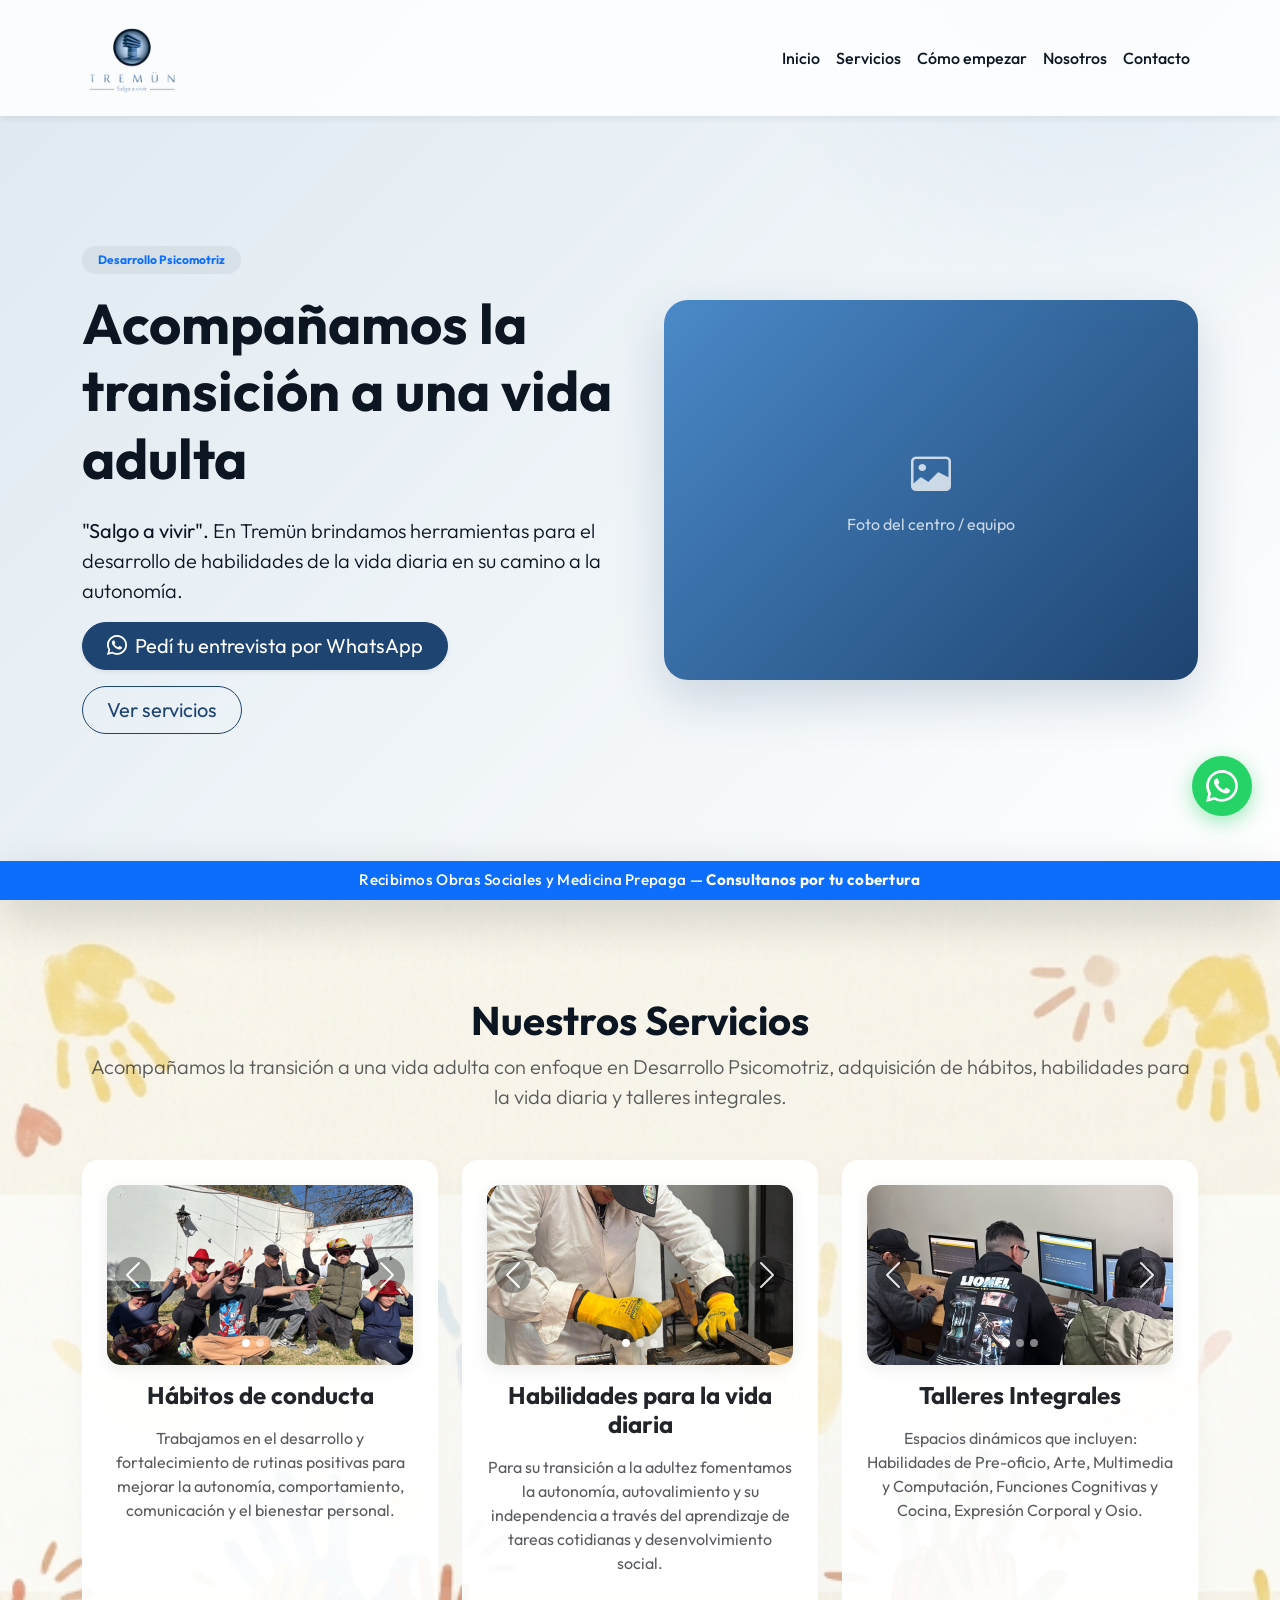
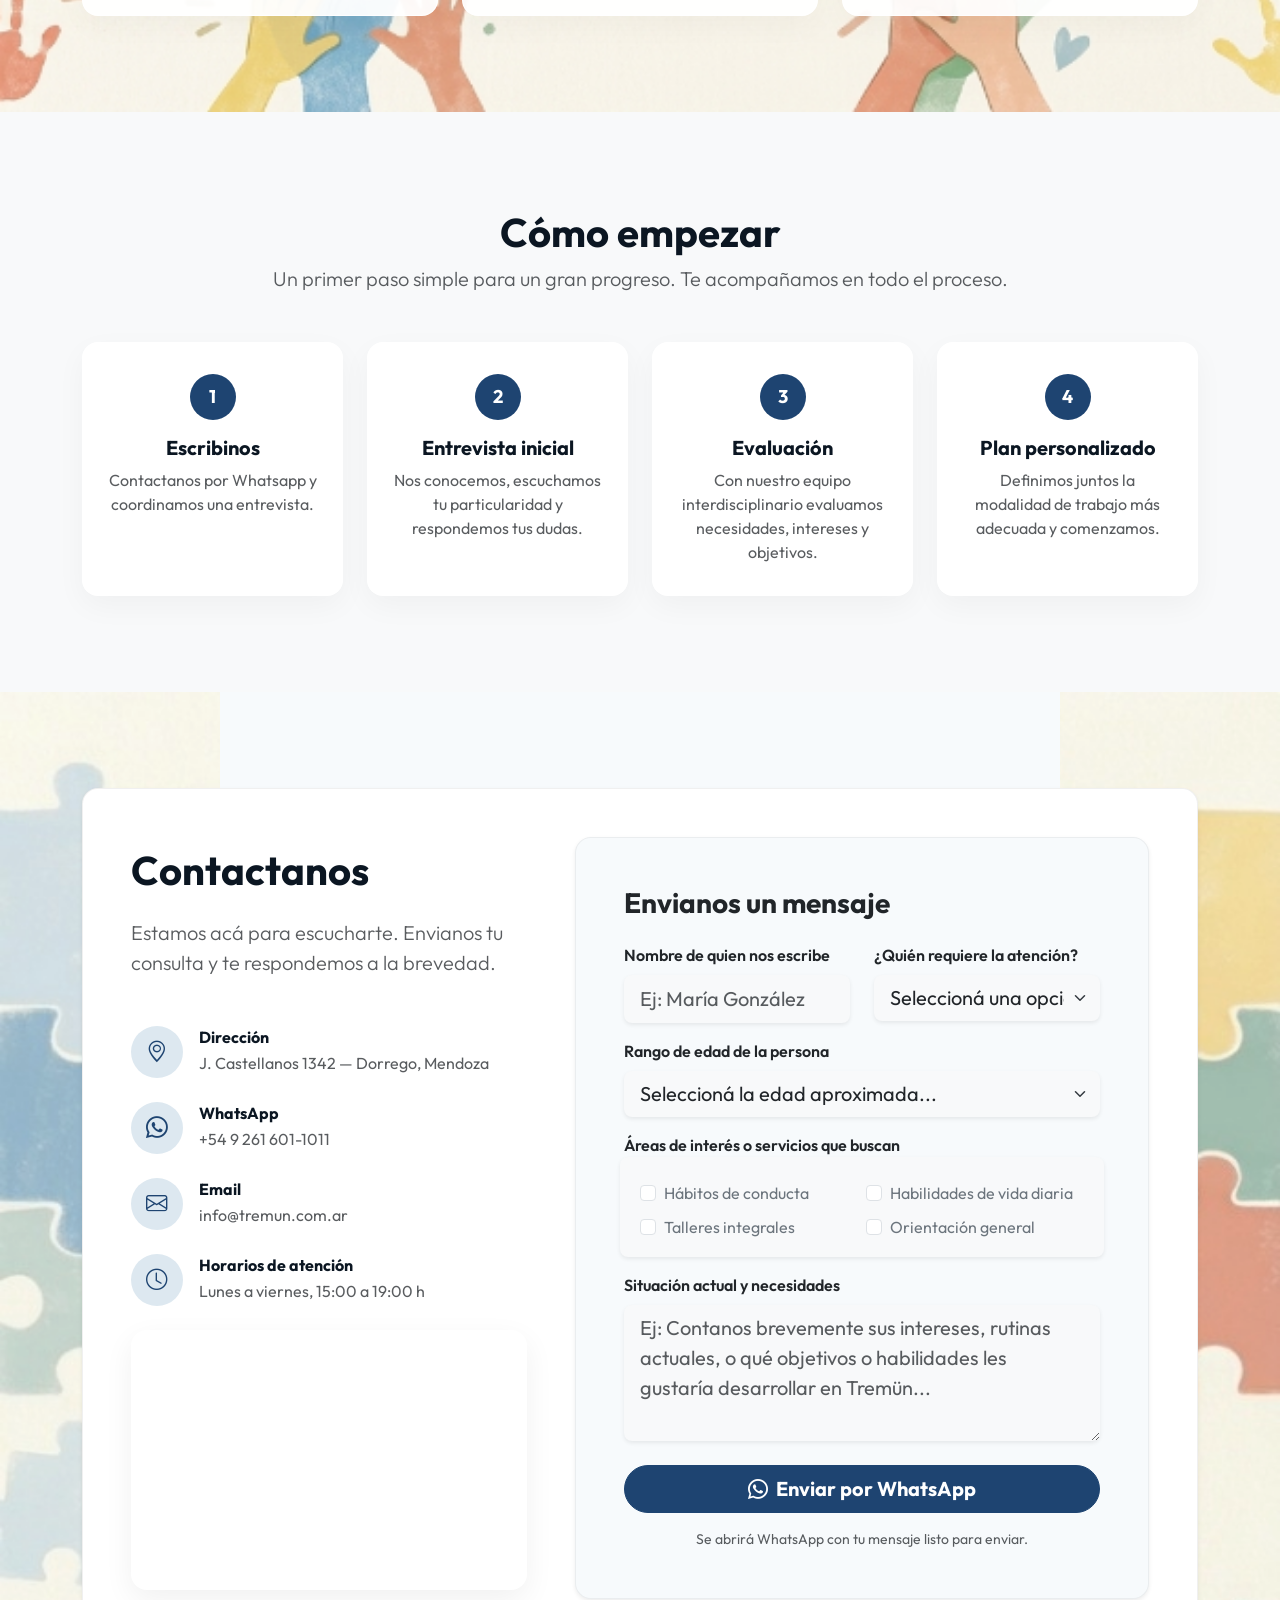
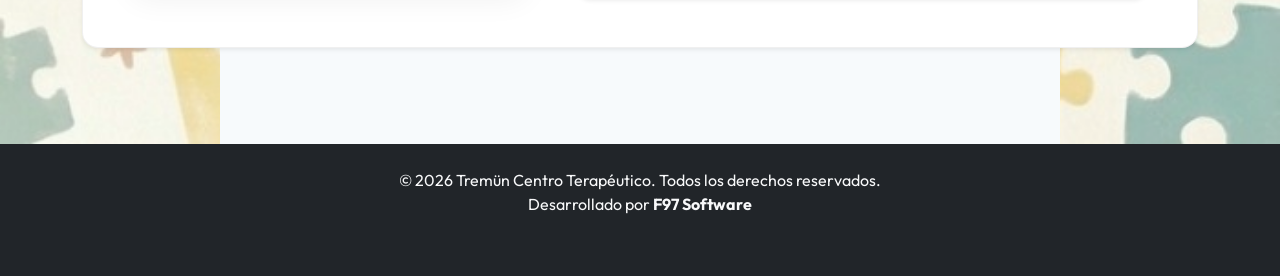
==== commit 179f0f2e: "chore: update developer credit in footer from MAYLO Software to F97 Software" ====
--- a/index.html
+++ b/index.html
@@ -499,7 +499,7 @@
     <footer class="footer-section bg-dark text-light text-center mt-auto">
         <div class="container">
             <p class="mb-0">&copy; 2026 Tremün Centro Terapéutico. Todos los derechos reservados.</p>
-            <p class="mb-0">Desarrollado por <strong>MAYLO Software</strong></p>
+            <p class="mb-0">Desarrollado por <strong>F97 Software</strong></p>
         </div>
     </footer>
 
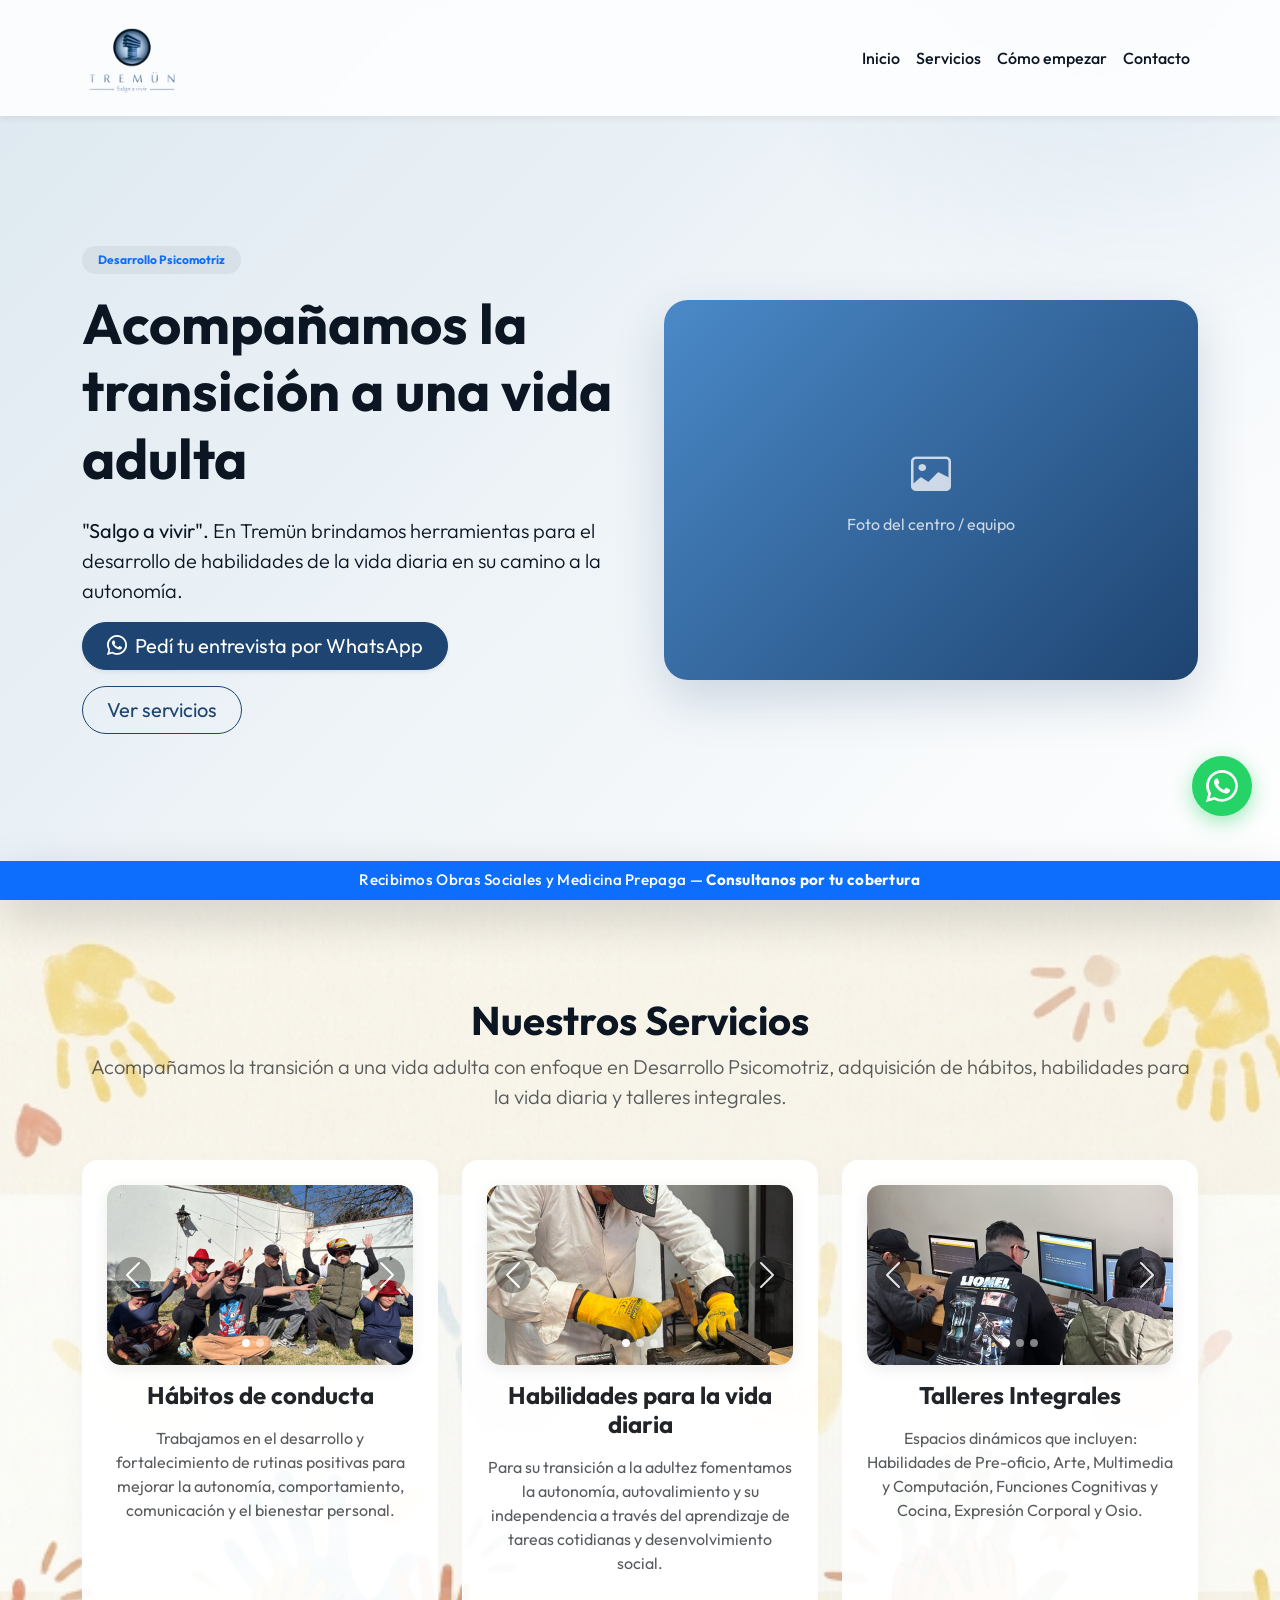
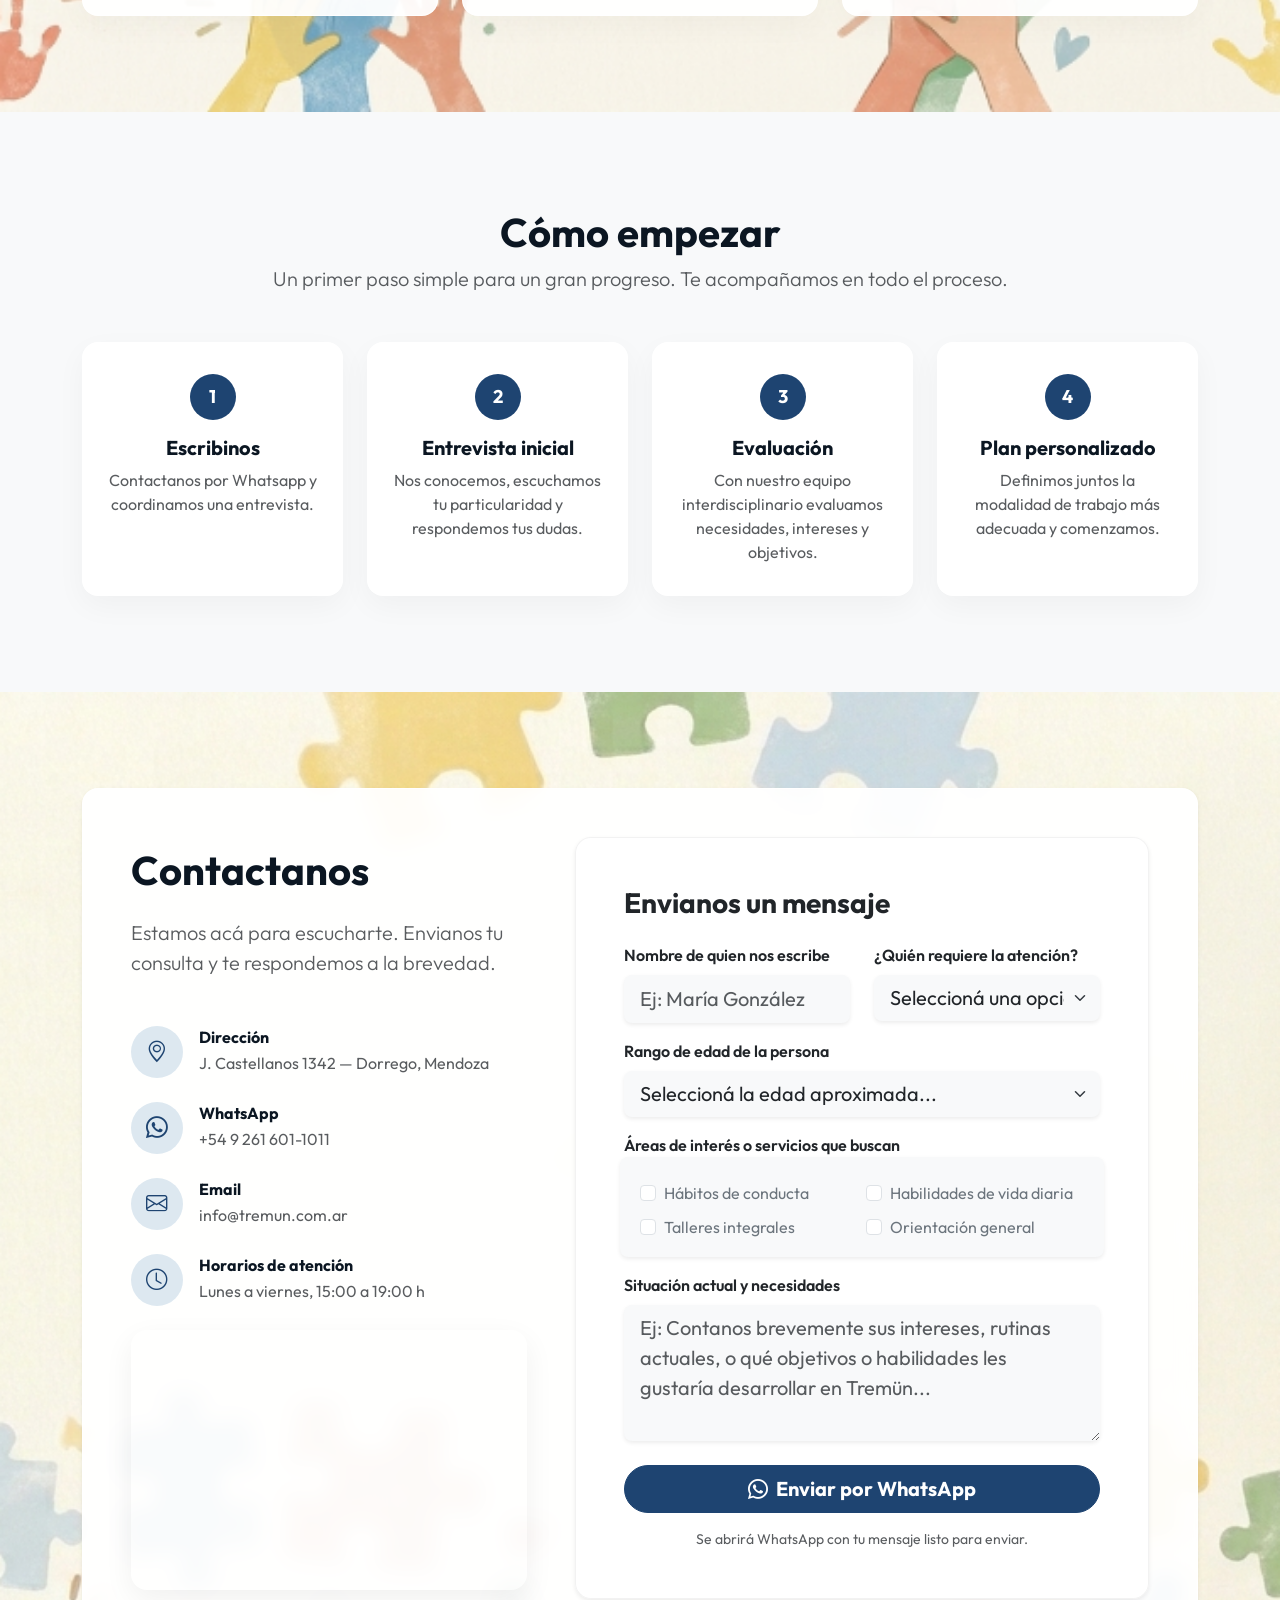
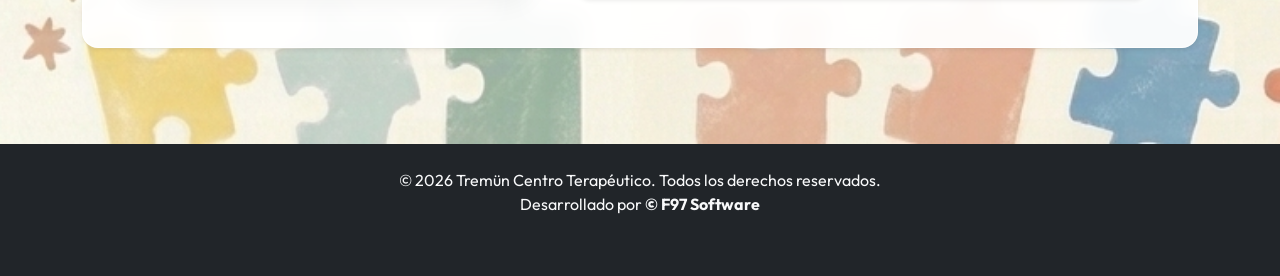
==== commit 45680fe1: "feat: add custom CSS styles and implement global visual theme for the landing page" ====
--- a/index.html
+++ b/index.html
@@ -88,7 +88,6 @@
                     <li class="nav-item"><a class="nav-link" href="#inicio">Inicio</a></li>
                     <li class="nav-item"><a class="nav-link" href="#servicios">Servicios</a></li>
                     <li class="nav-item"><a class="nav-link" href="#como-empezar">Cómo empezar</a></li>
-                    <li class="nav-item"><a class="nav-link" href="#nosotros">Nosotros</a></li>
                     <li class="nav-item"><a class="nav-link" href="#contacto">Contacto</a></li>
                 </ul>
             </div>
@@ -499,7 +498,7 @@
     <footer class="footer-section bg-dark text-light text-center mt-auto">
         <div class="container">
             <p class="mb-0">&copy; 2026 Tremün Centro Terapéutico. Todos los derechos reservados.</p>
-            <p class="mb-0">Desarrollado por <strong>F97 Software</strong></p>
+            <p class="mb-0">Desarrollado por <strong>&copy; F97 Software</strong></p>
         </div>
     </footer>
 
--- a/css/estilos.css
+++ b/css/estilos.css
@@ -171,53 +171,26 @@
     border: 1px solid rgba(255, 255, 255, 0.8);
 }
 
-/* Sección Contacto — fondo claro con imagen decorativa en bordes */
+/* Sección Contacto con Imagen de Fondo */
 #contacto {
-    background-color: var(--bg-color);
-    position: relative;
-    overflow: hidden;
-}
-
-/* Imagen de puzzles como decoración en bordes izquierdo y derecho */
-#contacto::before,
-#contacto::after {
-    content: '';
-    position: absolute;
-    top: 0;
-    bottom: 0;
-    width: 220px;
-    background-image: url('../img/contacto-bg.jpg');
-    background-size: auto 100%;
+    background-image: url('../img/Gemini_Generated_Image_bufxu0bufxu0bufx.jpg');
+    background-size: cover;
+    background-position: center;
     background-repeat: no-repeat;
-    pointer-events: none;
-    z-index: 0;
-    opacity: 0.85;
-}
-
-#contacto::before {
-    left: 0;
-    background-position: left center;
-}
-
-#contacto::after {
-    right: 0;
-    background-position: right center;
-}
-
-/* El contenedor principal queda encima de los pseudo-elementos */
-#contacto > .container {
-    position: relative;
-    z-index: 1;
-}
-
-/* Card del layout con fondo blanco sólido */
+    position: relative;
+}
+
+/* Panel detrás de la información de contacto y el formulario */
 #contacto .contacto-layout {
-    background: #ffffff;
-    border: 1px solid rgba(0, 0, 0, 0.06);
+    background: rgba(255, 255, 255, 0.94);
+    backdrop-filter: blur(10px);
+    -webkit-backdrop-filter: blur(10px);
+    border: 1px solid rgba(255, 255, 255, 0.8);
+    box-shadow: 0 15px 40px rgba(0, 0, 0, 0.08);
 }
 
 #contacto .card {
-    background: var(--bg-color);
+    background: rgba(255, 255, 255, 0.92);
     border: 1px solid rgba(0, 0, 0, 0.05) !important;
 }
 
@@ -332,6 +305,12 @@
     background: #fff;
     border-radius: 16px;
     box-shadow: 0 10px 30px rgba(0, 0, 0, 0.04);
+}
+
+.step-card:hover {
+    transform: scale(1.05);
+    box-shadow: 0 15px 40px rgba(0, 0, 0, 0.08);
+
 }
 
 .step-number {
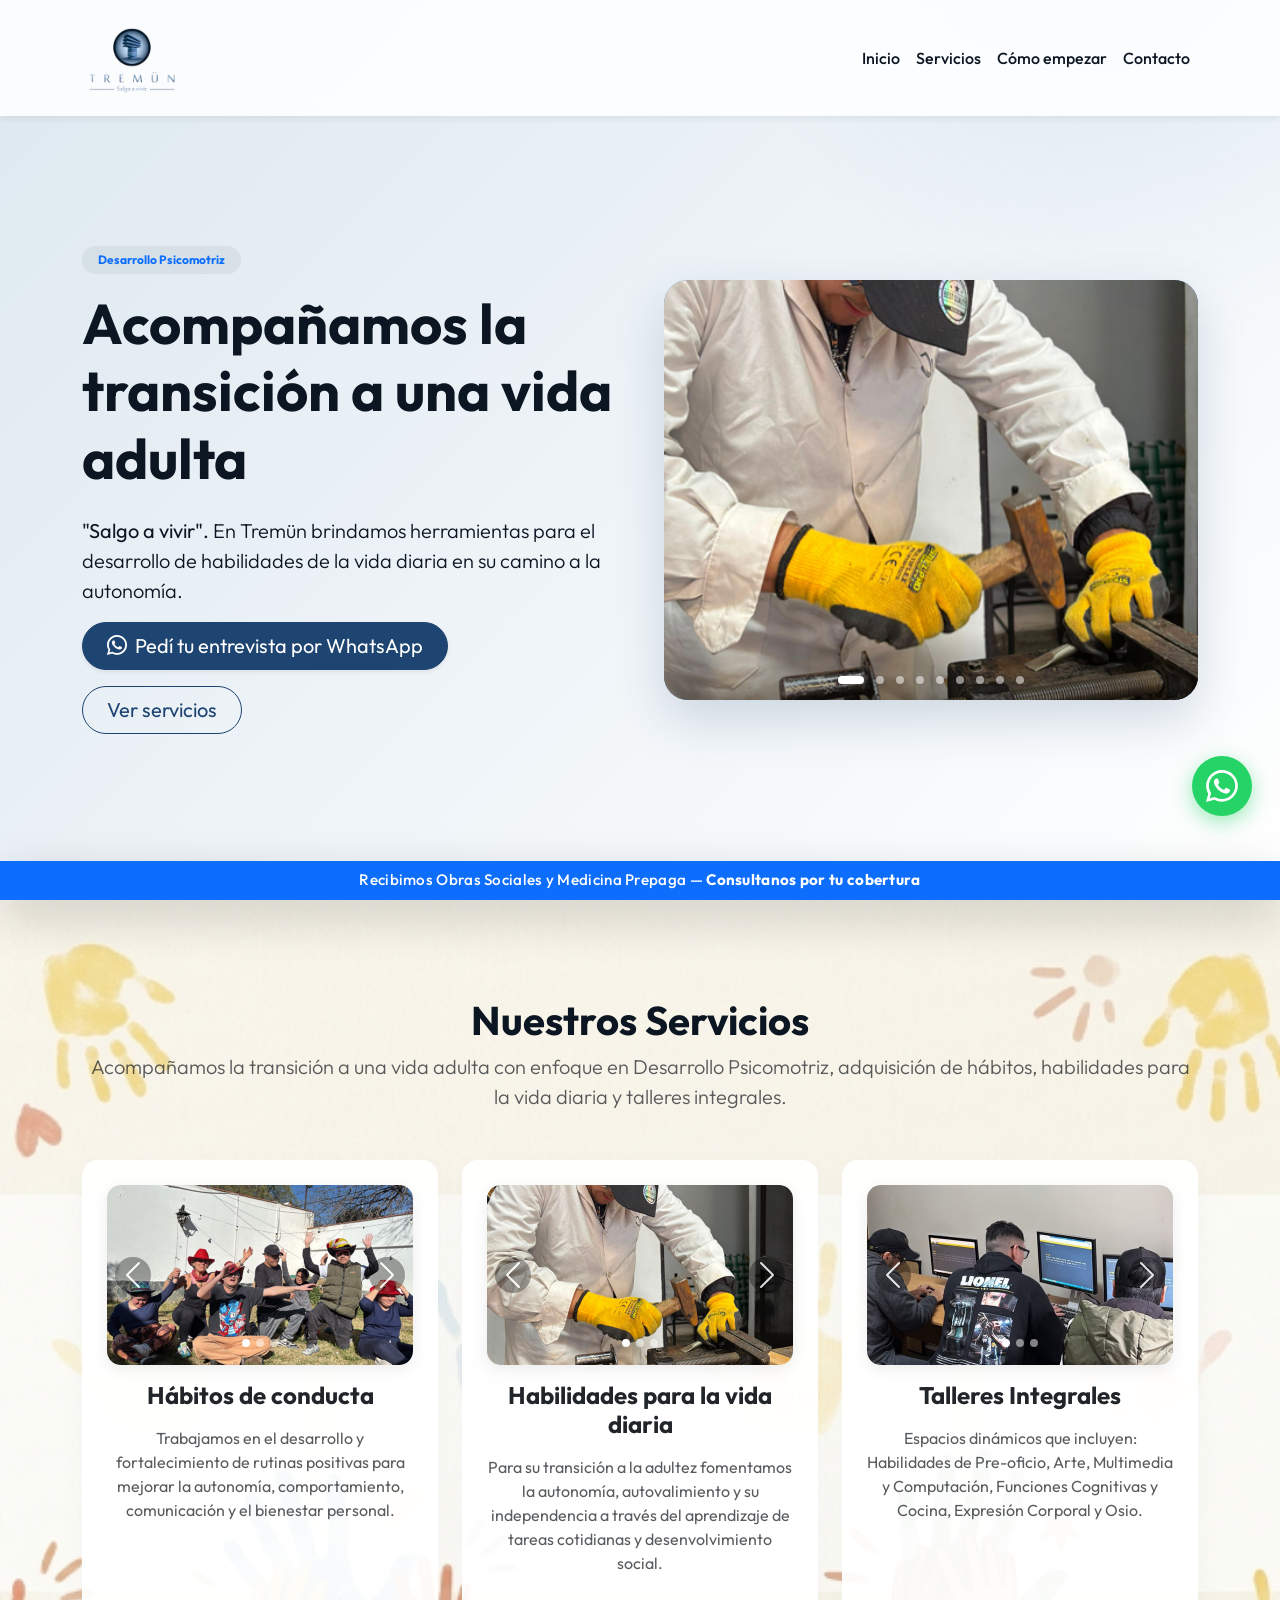
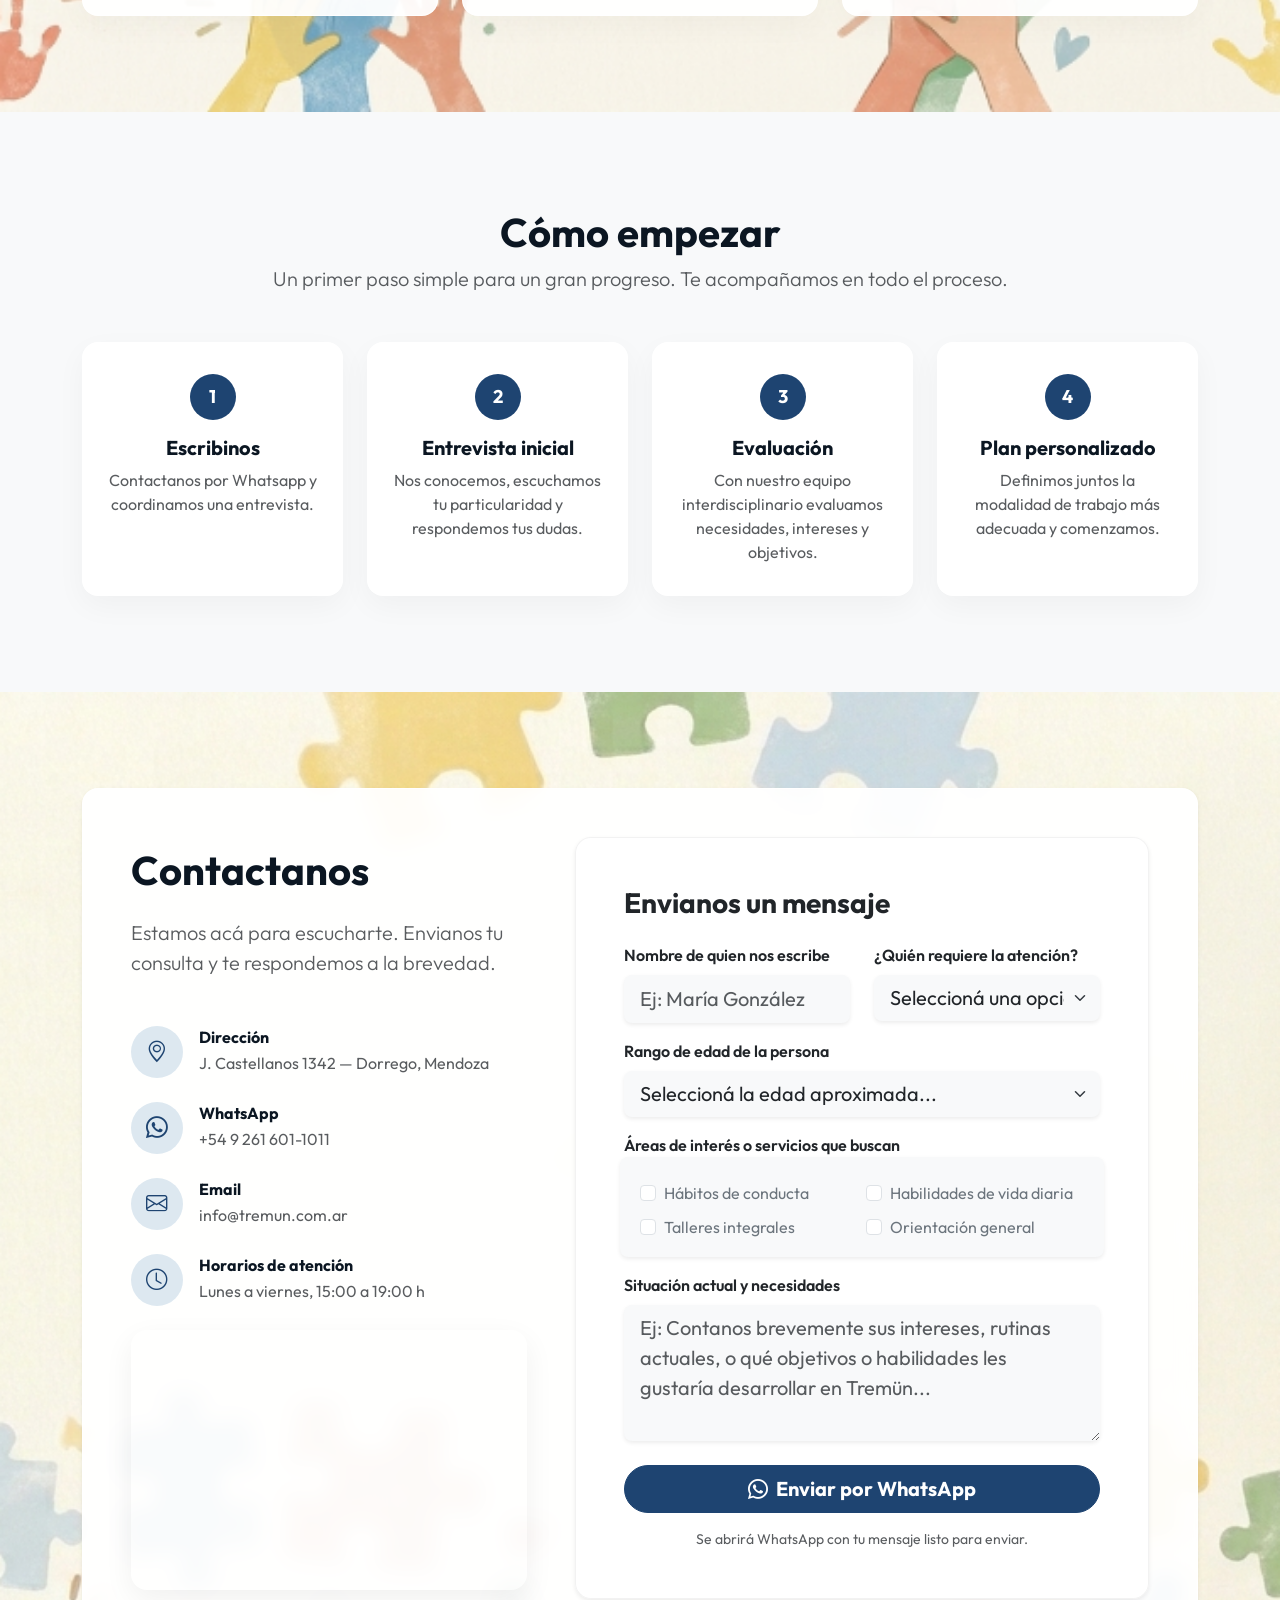
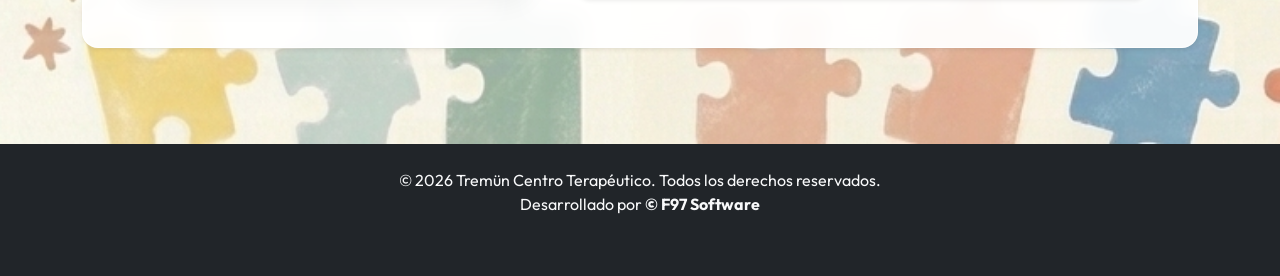
==== commit cb7a8505: "feat: implement hero image carousel and define custom UI styles" ====
--- a/index.html
+++ b/index.html
@@ -115,12 +115,61 @@
                     </div>
                 </div>
                 <div class="col-lg-6 fade-in-up" style="animation-delay: 0.2s;">
-                    <!-- Reemplazá el contenido de .hero-media por una foto real del centro:
-                         <div class="hero-media"><img src="img/hero.jpg" alt="Espacio de Tremün"></div> -->
-                    <div class="hero-media d-flex align-items-center justify-content-center text-white text-center p-4">
-                        <div>
-                            <i class="bi bi-image fs-1 d-block mb-2 opacity-75" aria-hidden="true"></i>
-                            <span class="opacity-75">Foto del centro / equipo</span>
+                    <div class="hero-media">
+                        <div id="heroCarousel" class="carousel slide carousel-fade hero-carousel" data-bs-ride="carousel" data-bs-interval="3500" data-bs-pause="hover">
+                            <!-- Indicadores -->
+                            <div class="carousel-indicators">
+                                <button type="button" data-bs-target="#heroCarousel" data-bs-slide-to="0" class="active" aria-current="true" aria-label="Foto 1"></button>
+                                <button type="button" data-bs-target="#heroCarousel" data-bs-slide-to="1" aria-label="Foto 2"></button>
+                                <button type="button" data-bs-target="#heroCarousel" data-bs-slide-to="2" aria-label="Foto 3"></button>
+                                <button type="button" data-bs-target="#heroCarousel" data-bs-slide-to="3" aria-label="Foto 4"></button>
+                                <button type="button" data-bs-target="#heroCarousel" data-bs-slide-to="4" aria-label="Foto 5"></button>
+                                <button type="button" data-bs-target="#heroCarousel" data-bs-slide-to="5" aria-label="Foto 6"></button>
+                                <button type="button" data-bs-target="#heroCarousel" data-bs-slide-to="6" aria-label="Foto 7"></button>
+                                <button type="button" data-bs-target="#heroCarousel" data-bs-slide-to="7" aria-label="Foto 8"></button>
+                                <button type="button" data-bs-target="#heroCarousel" data-bs-slide-to="8" aria-label="Foto 9"></button>
+                            </div>
+
+                            <!-- Slides -->
+                            <div class="carousel-inner">
+                                <div class="carousel-item active">
+                                    <img src="img/HabitosVD1.png" class="d-block w-100" alt="Habilidades para la vida diaria en Tremün" loading="eager">
+                                </div>
+                                <div class="carousel-item">
+                                    <img src="img/HabitosCon1.png" class="d-block w-100" alt="Hábitos de conducta en Tremün" loading="lazy">
+                                </div>
+                                <div class="carousel-item">
+                                    <img src="img/tallerArte1.png" class="d-block w-100" alt="Talleres Integrales y Arte en Tremün" loading="lazy">
+                                </div>
+                                <div class="carousel-item">
+                                    <img src="img/HabitosVD2.png" class="d-block w-100" alt="Desarrollo de autonomía en Tremün" loading="lazy">
+                                </div>
+                                <div class="carousel-item">
+                                    <img src="img/HabitosCon2.png" class="d-block w-100" alt="Rutinas y bienestar personal en Tremün" loading="lazy">
+                                </div>
+                                <div class="carousel-item">
+                                    <img src="img/TallerArte2.png" class="d-block w-100" alt="Expresión y creatividad en Tremün" loading="lazy">
+                                </div>
+                                <div class="carousel-item">
+                                    <img src="img/HabitosVD3.png" class="d-block w-100" alt="Independencia y vida diaria en Tremün" loading="lazy">
+                                </div>
+                                <div class="carousel-item">
+                                    <img src="img/HabitosCon3.png" class="d-block w-100" alt="Convivencia y habilidades sociales en Tremün" loading="lazy">
+                                </div>
+                                <div class="carousel-item">
+                                    <img src="img/TallerArte3.png" class="d-block w-100" alt="Talleres y pre-oficio en Tremün" loading="lazy">
+                                </div>
+                            </div>
+
+                            <!-- Controles Anterior / Siguiente -->
+                            <button class="carousel-control-prev" type="button" data-bs-target="#heroCarousel" data-bs-slide="prev" aria-label="Foto anterior">
+                                <span class="carousel-control-prev-icon" aria-hidden="true"></span>
+                                <span class="visually-hidden">Anterior</span>
+                            </button>
+                            <button class="carousel-control-next" type="button" data-bs-target="#heroCarousel" data-bs-slide="next" aria-label="Foto siguiente">
+                                <span class="carousel-control-next-icon" aria-hidden="true"></span>
+                                <span class="visually-hidden">Siguiente</span>
+                            </button>
                         </div>
                     </div>
                 </div>
--- a/css/estilos.css
+++ b/css/estilos.css
@@ -123,22 +123,122 @@
     border-radius: 50%;
 }
 
-/* Imagen / slot visual del hero */
+/* Imagen / slot visual del hero con Carrusel */
 .hero-media {
     position: relative;
     z-index: 1;
     border-radius: 24px;
     overflow: hidden;
     box-shadow: 0 20px 50px rgba(30, 68, 113, 0.18);
-    min-height: 380px;
     background: linear-gradient(135deg, var(--secondary-color) 0%, var(--primary-color) 100%);
 }
 
-.hero-media img {
+.hero-carousel,
+.hero-carousel .carousel-inner,
+.hero-carousel .carousel-item {
+    height: 420px;
+}
+
+.hero-carousel .carousel-item img {
     width: 100%;
     height: 100%;
     object-fit: cover;
+    object-position: center;
     display: block;
+}
+
+/* Controles de navegación del carrusel del hero */
+.hero-carousel .carousel-control-prev,
+.hero-carousel .carousel-control-next {
+    width: 44px;
+    height: 44px;
+    background: rgba(255, 255, 255, 0.35);
+    backdrop-filter: blur(8px);
+    -webkit-backdrop-filter: blur(8px);
+    border-radius: 50%;
+    top: 50%;
+    transform: translateY(-50%);
+    opacity: 0;
+    transition: all 0.3s ease;
+    border: 1px solid rgba(255, 255, 255, 0.5);
+    margin: 0 14px;
+}
+
+.hero-media:hover .carousel-control-prev,
+.hero-media:hover .carousel-control-next {
+    opacity: 0.9;
+}
+
+.hero-carousel .carousel-control-prev:hover,
+.hero-carousel .carousel-control-next:hover {
+    background: rgba(255, 255, 255, 0.85);
+    opacity: 1;
+    transform: translateY(-50%) scale(1.08);
+}
+
+.hero-carousel .carousel-control-prev-icon,
+.hero-carousel .carousel-control-next-icon {
+    filter: invert(1) grayscale(100) drop-shadow(0 1px 2px rgba(0, 0, 0, 0.3));
+    width: 1.2rem;
+    height: 1.2rem;
+}
+
+/* Indicadores del carrusel del hero */
+.hero-carousel .carousel-indicators {
+    margin-bottom: 1rem;
+    gap: 6px;
+}
+
+.hero-carousel .carousel-indicators [data-bs-target] {
+    width: 8px;
+    height: 8px;
+    border-radius: 50%;
+    background-color: #fff;
+    opacity: 0.5;
+    border: none;
+    transition: all 0.3s ease;
+    box-shadow: 0 1px 4px rgba(0, 0, 0, 0.3);
+}
+
+.hero-carousel .carousel-indicators .active {
+    width: 26px;
+    border-radius: 12px;
+    opacity: 1;
+    background-color: #fff;
+}
+
+/* Sombra degradada sutil inferior para mejorar contraste de indicadores */
+.hero-carousel::after {
+    content: '';
+    position: absolute;
+    bottom: 0;
+    left: 0;
+    right: 0;
+    height: 70px;
+    background: linear-gradient(to top, rgba(0, 0, 0, 0.4) 0%, transparent 100%);
+    pointer-events: none;
+    z-index: 1;
+}
+
+@media (max-width: 991.98px) {
+    .hero-carousel,
+    .hero-carousel .carousel-inner,
+    .hero-carousel .carousel-item {
+        height: 330px;
+    }
+
+    .hero-carousel .carousel-control-prev,
+    .hero-carousel .carousel-control-next {
+        opacity: 0.8;
+    }
+}
+
+@media (max-width: 575.98px) {
+    .hero-carousel,
+    .hero-carousel .carousel-inner,
+    .hero-carousel .carousel-item {
+        height: 260px;
+    }
 }
 
 /* Tarjetas (Cards) */
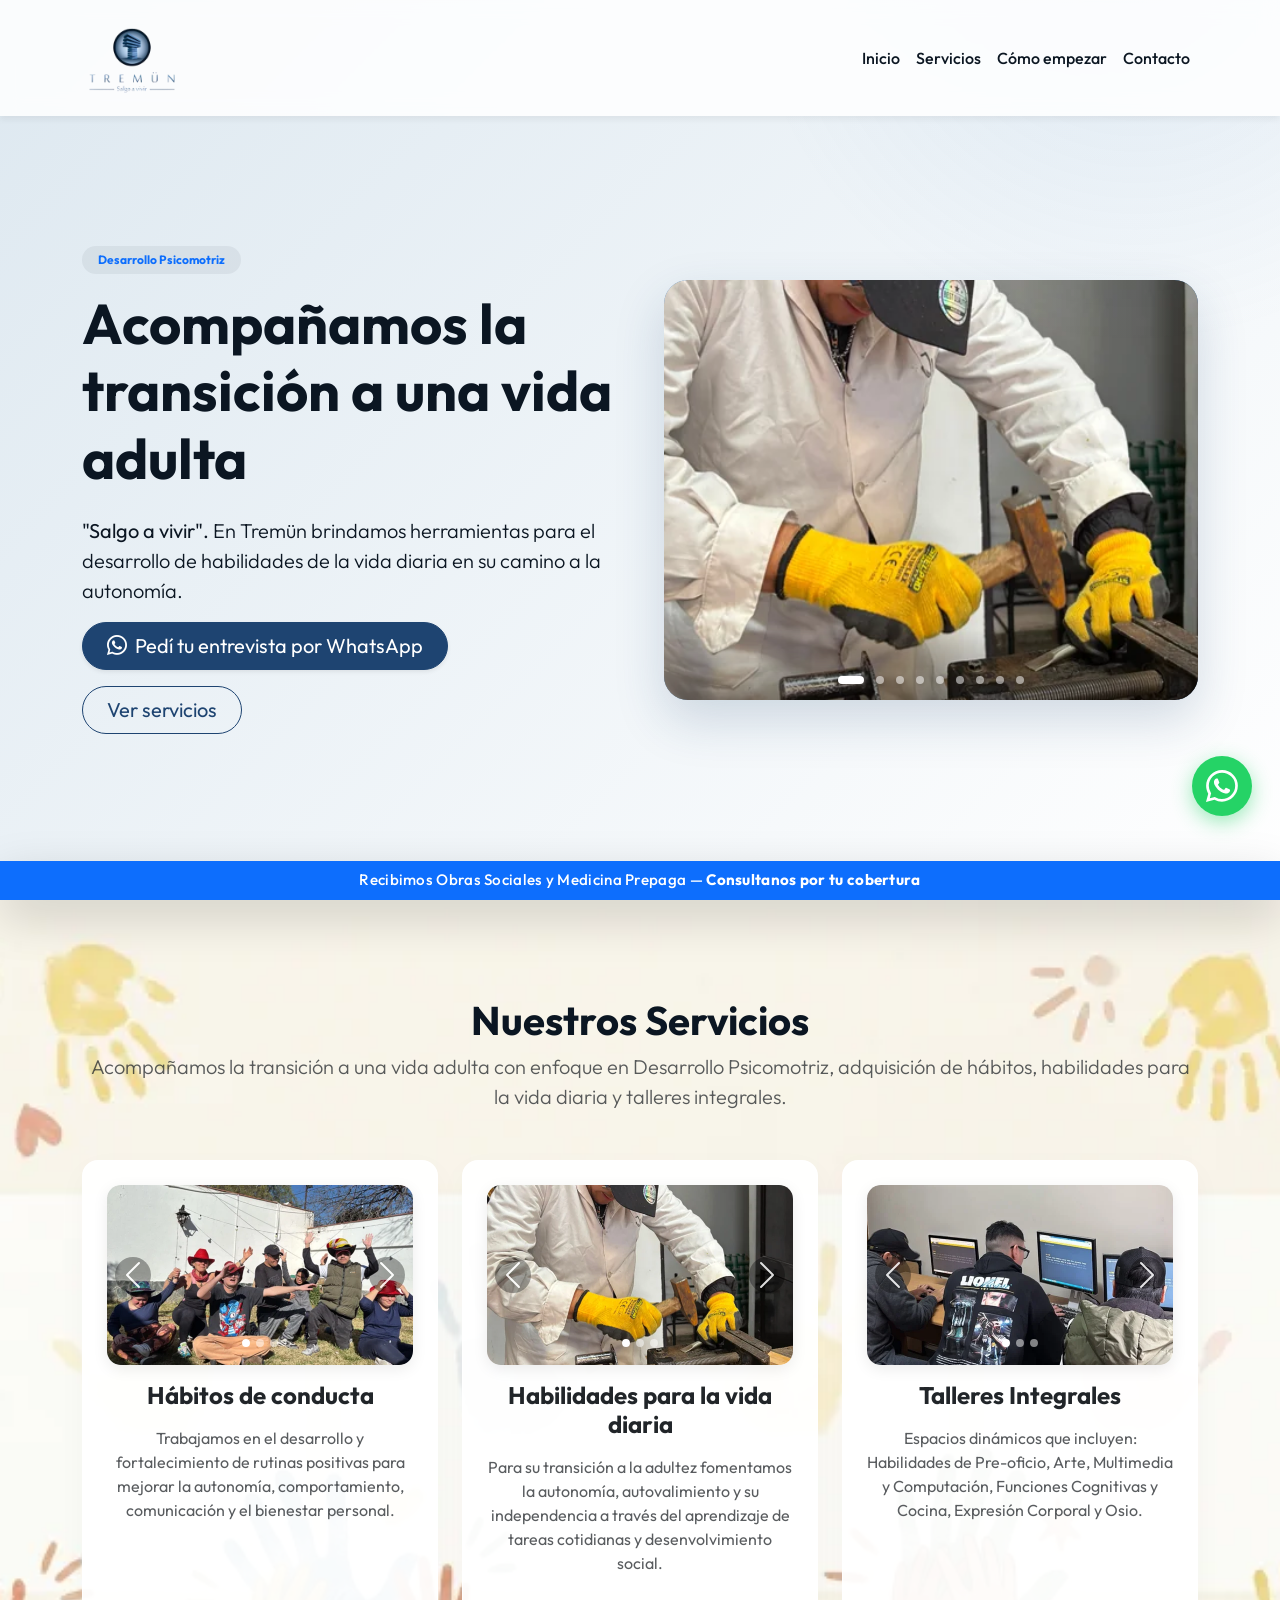
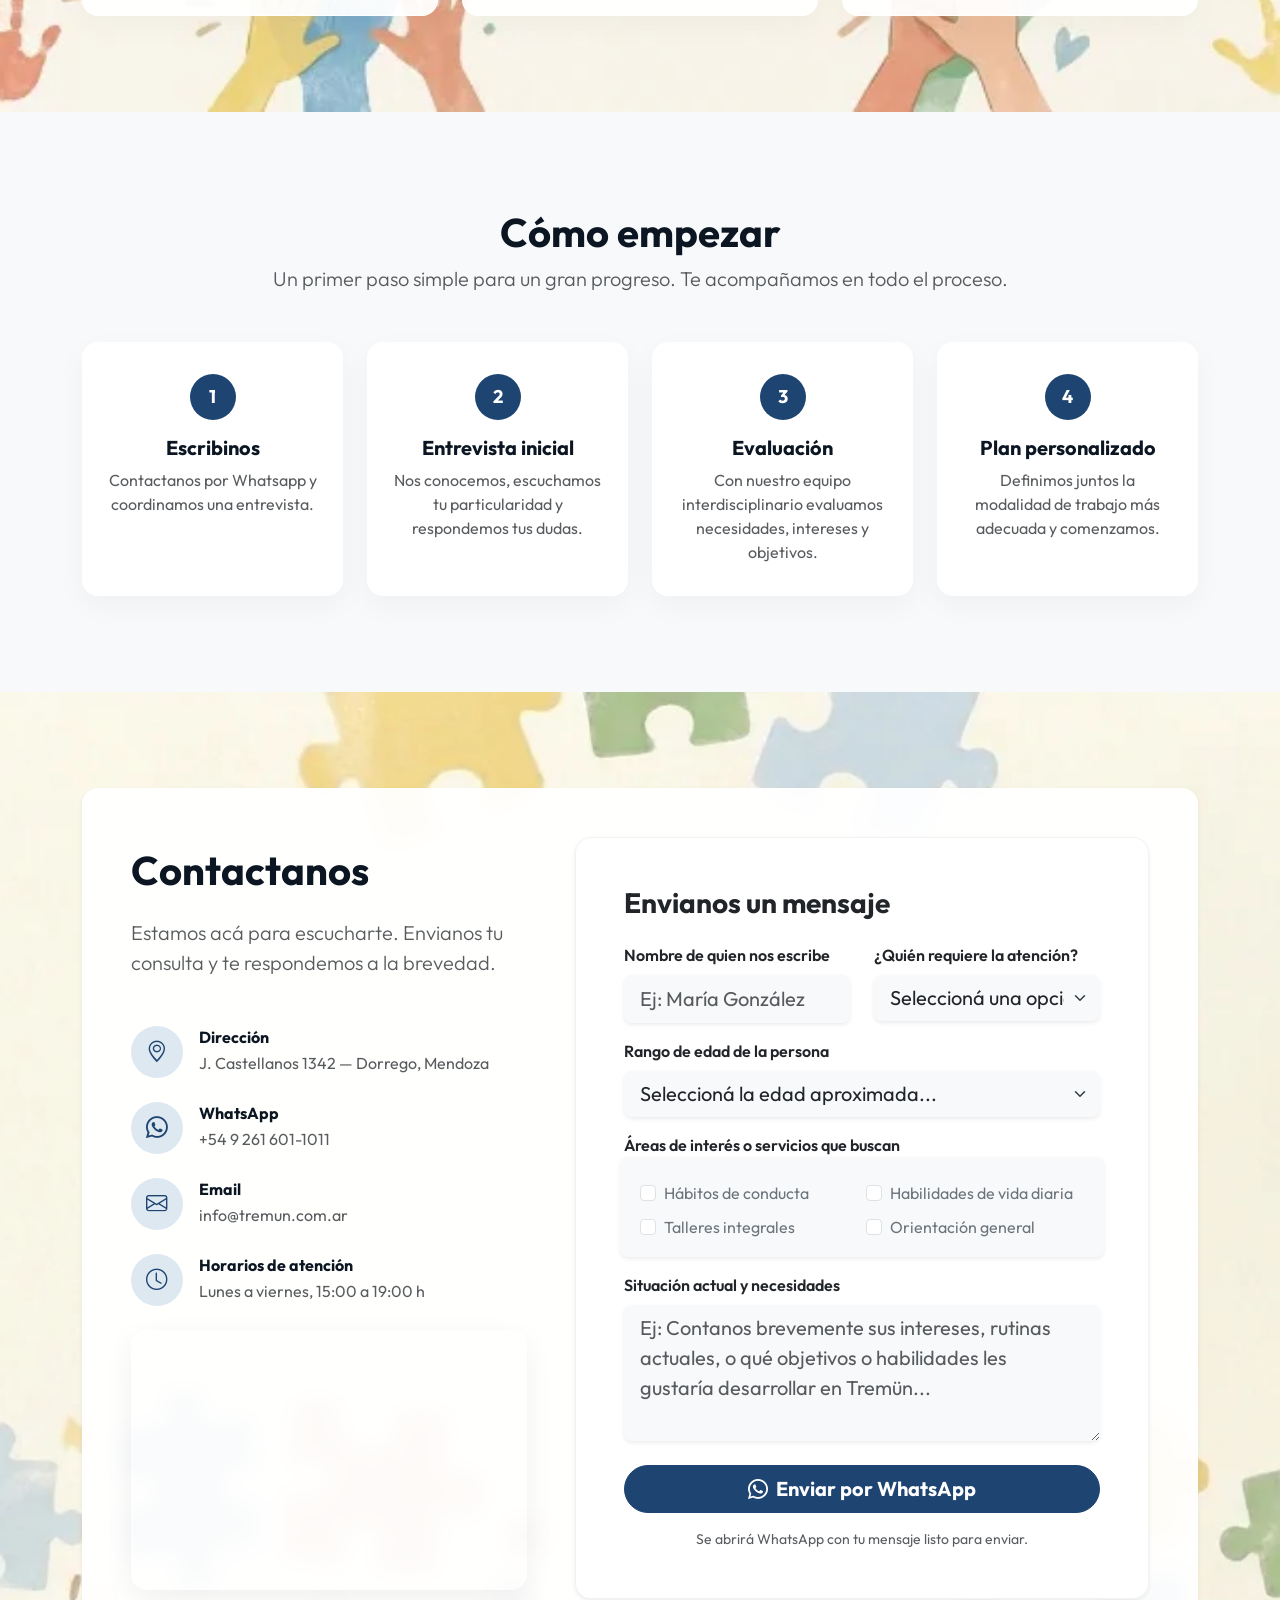
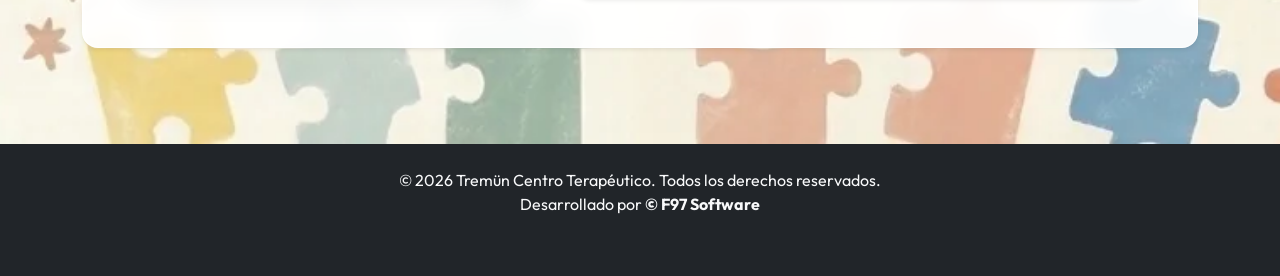
==== commit 0b852a06: "perf: convert all images to WebP format and add explicit dimensions for improved performance" ====
--- a/index.html
+++ b/index.html
@@ -77,7 +77,7 @@
     <nav class="navbar navbar-expand-lg navbar-light fixed-top bg-glass" aria-label="Navegación principal">
         <div class="container">
             <a class="navbar-brand py-0" href="#inicio">
-                <img src="img/logo.png" alt="Tremün — inicio" height="100">
+                <img src="img/logo.webp" alt="Tremün — inicio" height="100" width="100">
             </a>
             <button class="navbar-toggler" type="button" data-bs-toggle="collapse" data-bs-target="#navbarNav"
                 aria-controls="navbarNav" aria-expanded="false" aria-label="Abrir menú de navegación">
@@ -133,31 +133,31 @@
                             <!-- Slides -->
                             <div class="carousel-inner">
                                 <div class="carousel-item active">
-                                    <img src="img/HabitosVD1.png" class="d-block w-100" alt="Habilidades para la vida diaria en Tremün" loading="eager">
-                                </div>
-                                <div class="carousel-item">
-                                    <img src="img/HabitosCon1.png" class="d-block w-100" alt="Hábitos de conducta en Tremün" loading="lazy">
-                                </div>
-                                <div class="carousel-item">
-                                    <img src="img/tallerArte1.png" class="d-block w-100" alt="Talleres Integrales y Arte en Tremün" loading="lazy">
-                                </div>
-                                <div class="carousel-item">
-                                    <img src="img/HabitosVD2.png" class="d-block w-100" alt="Desarrollo de autonomía en Tremün" loading="lazy">
-                                </div>
-                                <div class="carousel-item">
-                                    <img src="img/HabitosCon2.png" class="d-block w-100" alt="Rutinas y bienestar personal en Tremün" loading="lazy">
-                                </div>
-                                <div class="carousel-item">
-                                    <img src="img/TallerArte2.png" class="d-block w-100" alt="Expresión y creatividad en Tremün" loading="lazy">
-                                </div>
-                                <div class="carousel-item">
-                                    <img src="img/HabitosVD3.png" class="d-block w-100" alt="Independencia y vida diaria en Tremün" loading="lazy">
-                                </div>
-                                <div class="carousel-item">
-                                    <img src="img/HabitosCon3.png" class="d-block w-100" alt="Convivencia y habilidades sociales en Tremün" loading="lazy">
-                                </div>
-                                <div class="carousel-item">
-                                    <img src="img/TallerArte3.png" class="d-block w-100" alt="Talleres y pre-oficio en Tremün" loading="lazy">
+                                    <img src="img/HabitosVD1.webp" class="d-block w-100" alt="Habilidades para la vida diaria en Tremün" loading="eager" width="640" height="360">
+                                </div>
+                                <div class="carousel-item">
+                                    <img src="img/HabitosCon1.webp" class="d-block w-100" alt="Hábitos de conducta en Tremün" loading="lazy" width="640" height="360">
+                                </div>
+                                <div class="carousel-item">
+                                    <img src="img/tallerArte1.webp" class="d-block w-100" alt="Talleres Integrales y Arte en Tremün" loading="lazy" width="640" height="360">
+                                </div>
+                                <div class="carousel-item">
+                                    <img src="img/HabitosVD2.webp" class="d-block w-100" alt="Desarrollo de autonomía en Tremün" loading="lazy" width="640" height="360">
+                                </div>
+                                <div class="carousel-item">
+                                    <img src="img/HabitosCon2.webp" class="d-block w-100" alt="Rutinas y bienestar personal en Tremün" loading="lazy" width="640" height="360">
+                                </div>
+                                <div class="carousel-item">
+                                    <img src="img/TallerArte2.webp" class="d-block w-100" alt="Expresión y creatividad en Tremün" loading="lazy" width="640" height="360">
+                                </div>
+                                <div class="carousel-item">
+                                    <img src="img/HabitosVD3.webp" class="d-block w-100" alt="Independencia y vida diaria en Tremün" loading="lazy" width="640" height="360">
+                                </div>
+                                <div class="carousel-item">
+                                    <img src="img/HabitosCon3.webp" class="d-block w-100" alt="Convivencia y habilidades sociales en Tremün" loading="lazy" width="640" height="360">
+                                </div>
+                                <div class="carousel-item">
+                                    <img src="img/TallerArte3.webp" class="d-block w-100" alt="Talleres y pre-oficio en Tremün" loading="lazy" width="640" height="360">
                                 </div>
                             </div>
 
@@ -201,13 +201,13 @@
                             </div>
                             <div class="carousel-inner rounded-3">
                                 <div class="carousel-item active">
-                                    <img src="img/HabitosCon1.png" class="d-block w-100" alt="Hábitos de conducta 1">
-                                </div>
-                                <div class="carousel-item">
-                                    <img src="img/HabitosCon2.png" class="d-block w-100" alt="Hábitos de conducta 2">
-                                </div>
-                                <div class="carousel-item">
-                                    <img src="img/HabitosCon3.png" class="d-block w-100" alt="Hábitos de conducta 3">
+                                    <img src="img/HabitosCon1.webp" class="d-block w-100" alt="Hábitos de conducta 1" loading="lazy" width="640" height="360">
+                                </div>
+                                <div class="carousel-item">
+                                    <img src="img/HabitosCon2.webp" class="d-block w-100" alt="Hábitos de conducta 2" loading="lazy" width="640" height="360">
+                                </div>
+                                <div class="carousel-item">
+                                    <img src="img/HabitosCon3.webp" class="d-block w-100" alt="Hábitos de conducta 3" loading="lazy" width="640" height="360">
                                 </div>
                             </div>
                             <button class="carousel-control-prev" type="button" data-bs-target="#carouselHabitos"
@@ -240,16 +240,16 @@
                             </div>
                             <div class="carousel-inner rounded-3">
                                 <div class="carousel-item active">
-                                    <img src="img/HabitosVD1.png" class="d-block w-100"
-                                        alt="Habilidades para la vida diaria 1">
-                                </div>
-                                <div class="carousel-item">
-                                    <img src="img/HabitosVD2.png" class="d-block w-100"
-                                        alt="Habilidades para la vida diaria 2">
-                                </div>
-                                <div class="carousel-item">
-                                    <img src="img/HabitosVD3.png" class="d-block w-100"
-                                        alt="Habilidades para la vida diaria 3">
+                                    <img src="img/HabitosVD1.webp" class="d-block w-100"
+                                        alt="Habilidades para la vida diaria 1" loading="lazy" width="640" height="360">
+                                </div>
+                                <div class="carousel-item">
+                                    <img src="img/HabitosVD2.webp" class="d-block w-100"
+                                        alt="Habilidades para la vida diaria 2" loading="lazy" width="640" height="360">
+                                </div>
+                                <div class="carousel-item">
+                                    <img src="img/HabitosVD3.webp" class="d-block w-100"
+                                        alt="Habilidades para la vida diaria 3" loading="lazy" width="640" height="360">
                                 </div>
                             </div>
                             <button class="carousel-control-prev" type="button" data-bs-target="#carouselHabilidades"
@@ -283,13 +283,13 @@
                             </div>
                             <div class="carousel-inner rounded-3">
                                 <div class="carousel-item active">
-                                    <img src="img/tallerArte1.png" class="d-block w-100" alt="Talleres Integrales 1">
-                                </div>
-                                <div class="carousel-item">
-                                    <img src="img/TallerArte2.png" class="d-block w-100" alt="Talleres Integrales 2">
-                                </div>
-                                <div class="carousel-item">
-                                    <img src="img/TallerArte3.png" class="d-block w-100" alt="Talleres Integrales 3">
+                                    <img src="img/tallerArte1.webp" class="d-block w-100" alt="Talleres Integrales 1" loading="lazy" width="640" height="360">
+                                </div>
+                                <div class="carousel-item">
+                                    <img src="img/TallerArte2.webp" class="d-block w-100" alt="Talleres Integrales 2" loading="lazy" width="640" height="360">
+                                </div>
+                                <div class="carousel-item">
+                                    <img src="img/TallerArte3.webp" class="d-block w-100" alt="Talleres Integrales 3" loading="lazy" width="640" height="360">
                                 </div>
                             </div>
                             <button class="carousel-control-prev" type="button" data-bs-target="#carouselTalleres"
--- a/css/estilos.css
+++ b/css/estilos.css
@@ -257,7 +257,7 @@
 
 /* Sección Servicios con Imagen de Fondo */
 #servicios {
-    background-image: url('../img/servicios-bg.png');
+    background-image: url('../img/servicios-bg.webp');
     background-size: cover;
     background-position: center;
     background-repeat: no-repeat;
@@ -273,7 +273,7 @@
 
 /* Sección Contacto con Imagen de Fondo */
 #contacto {
-    background-image: url('../img/Gemini_Generated_Image_bufxu0bufxu0bufx.jpg');
+    background-image: url('../img/Gemini_Generated_Image_bufxu0bufxu0bufx.webp');
     background-size: cover;
     background-position: center;
     background-repeat: no-repeat;
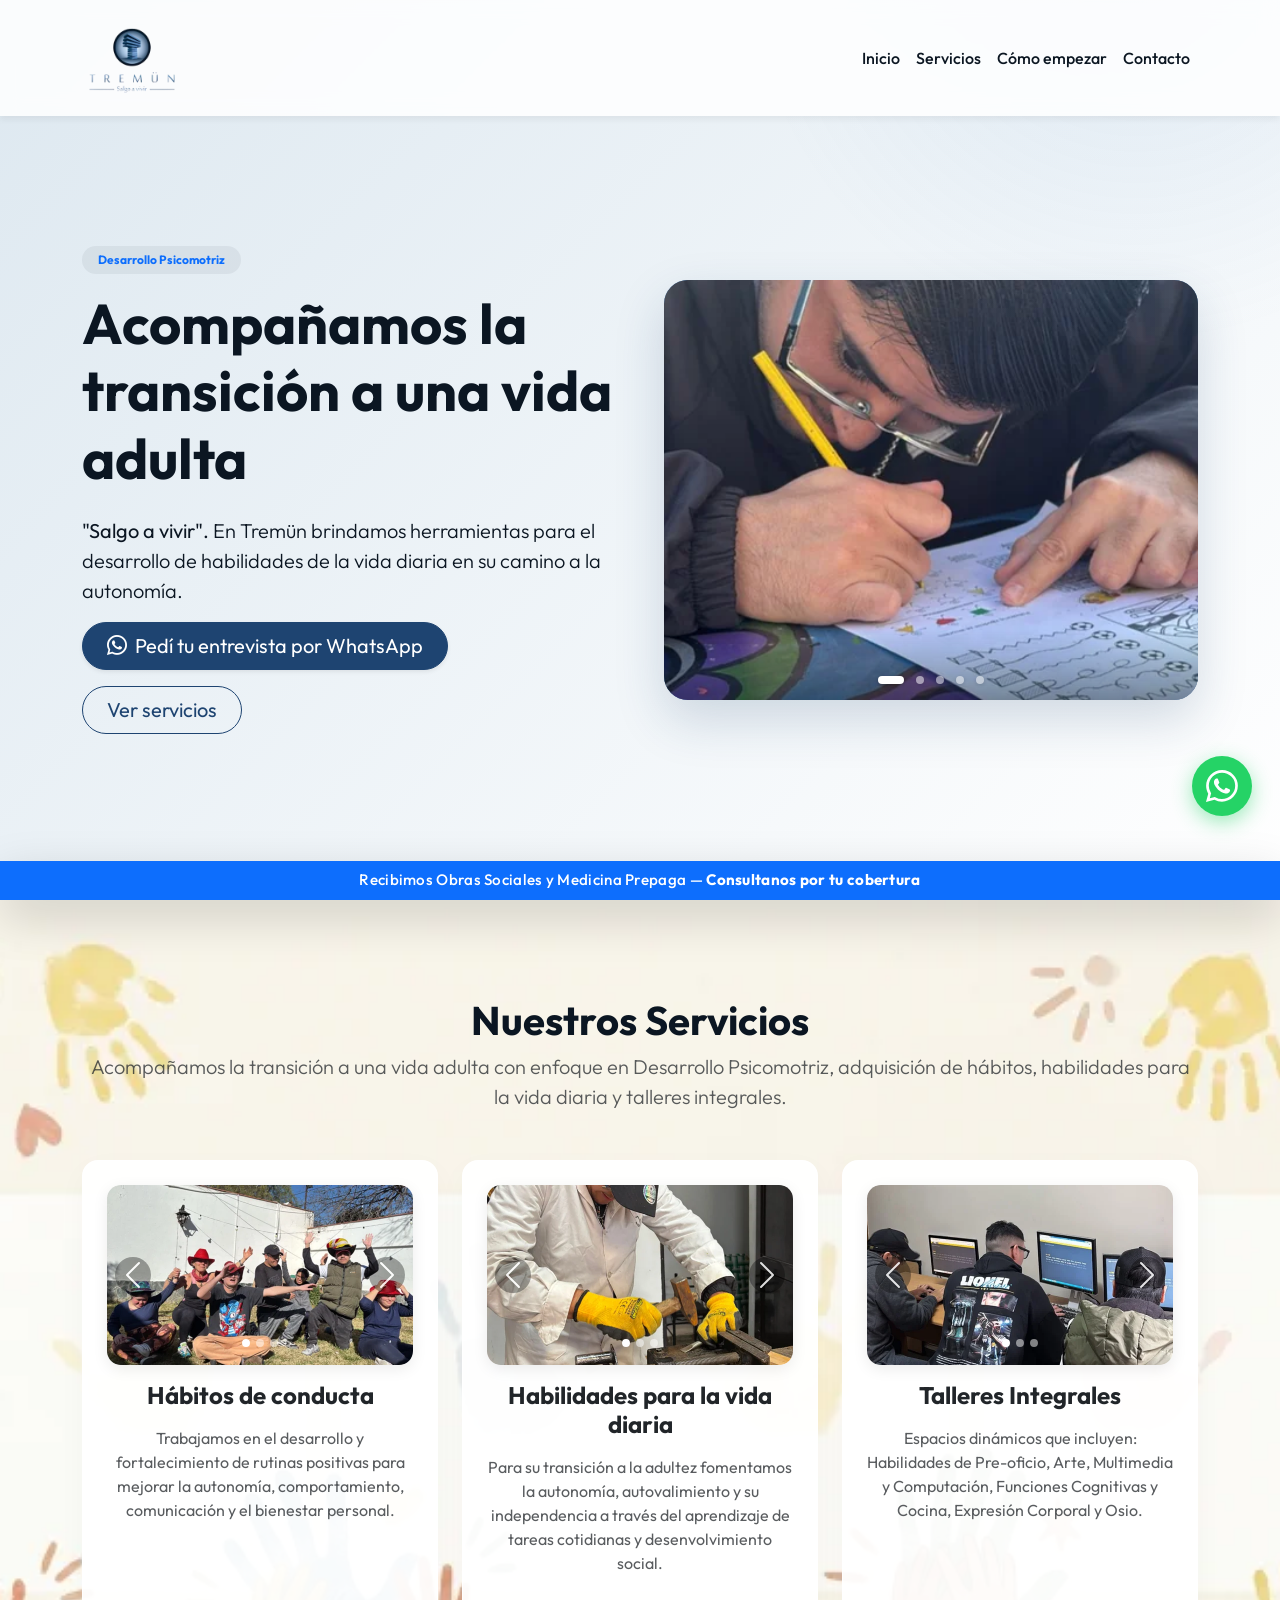
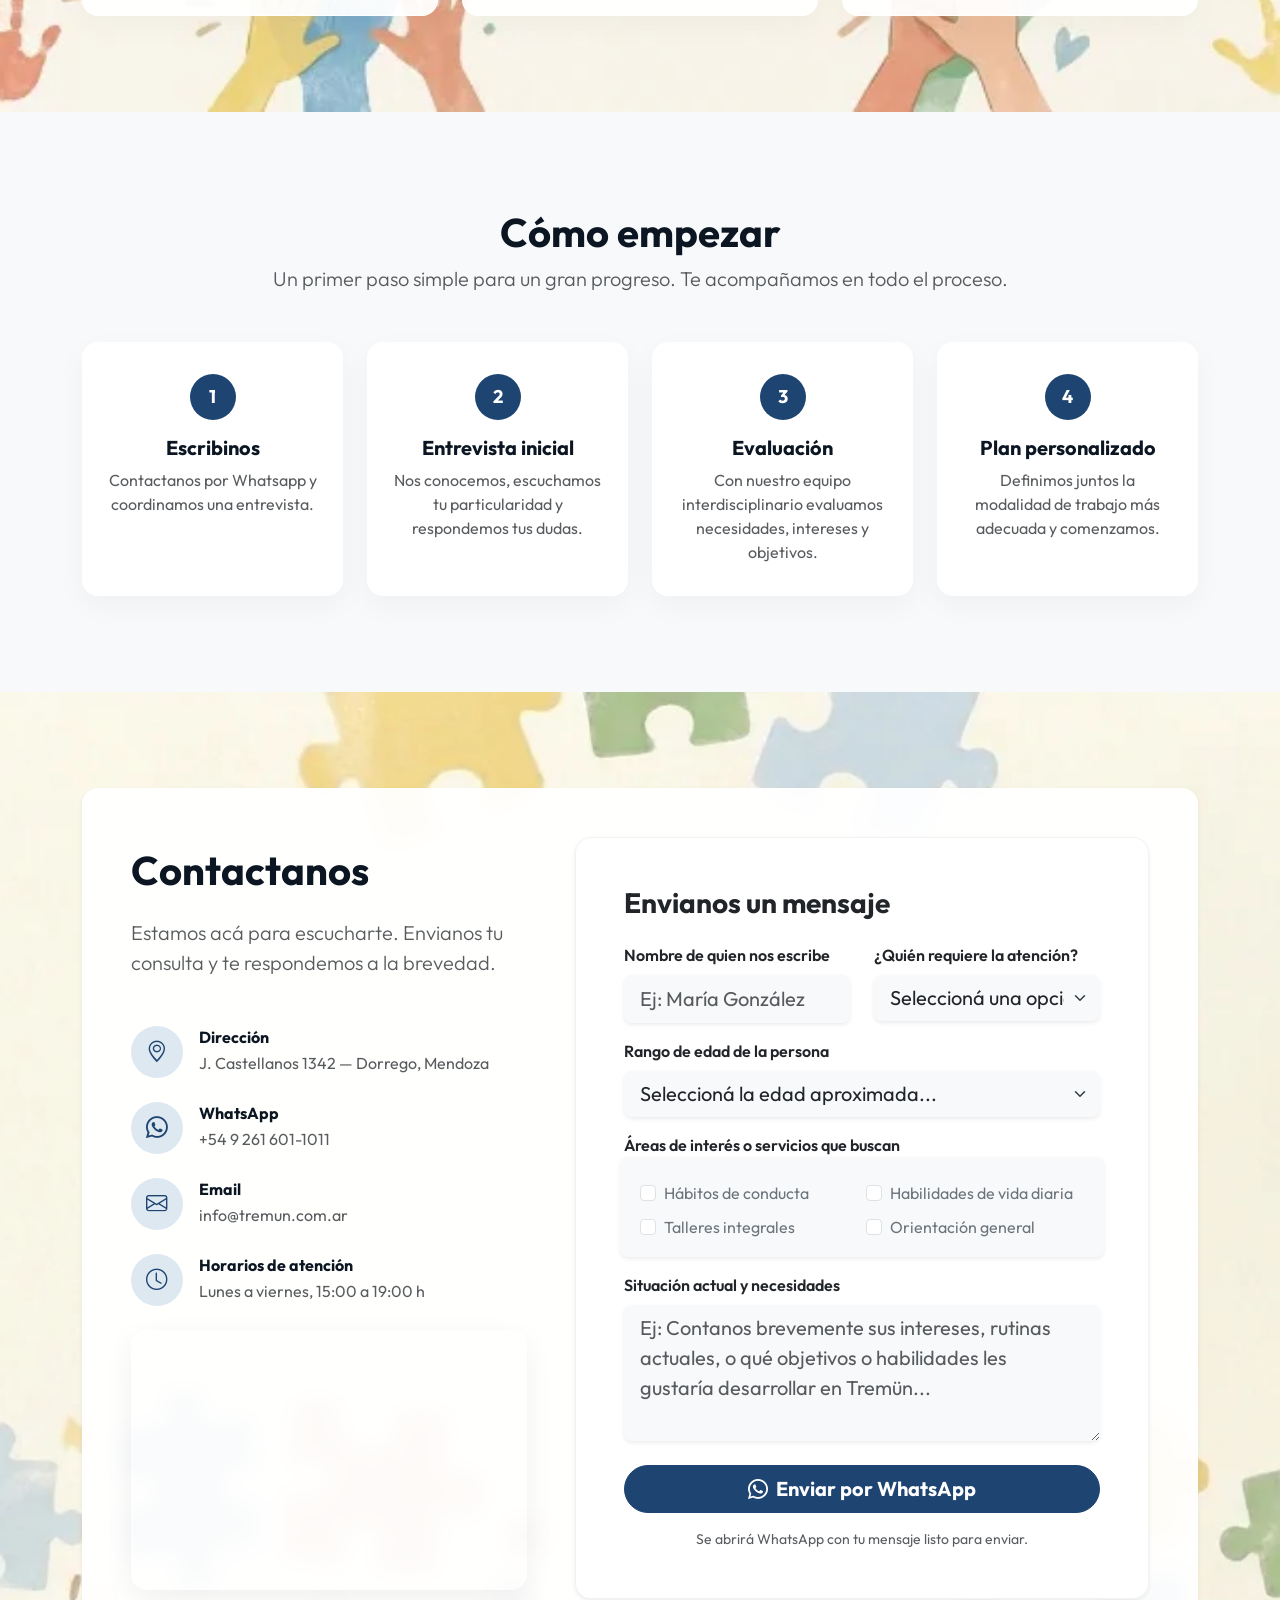
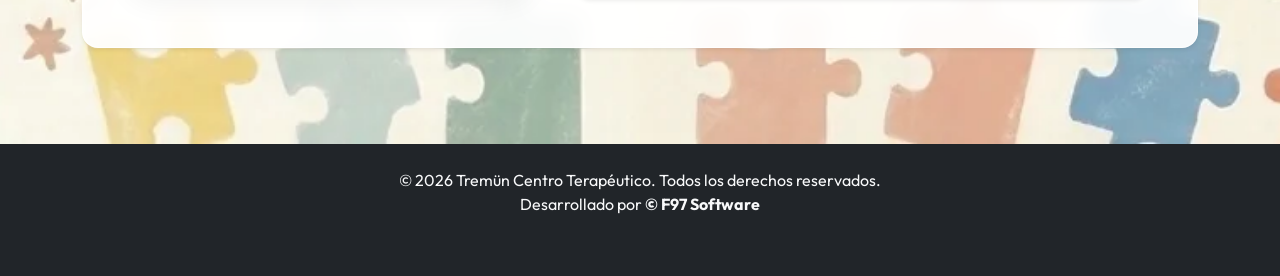
==== commit afecd33b: "refactor: reduce hero carousel images and apply consistent code formatting" ====
--- a/index.html
+++ b/index.html
@@ -116,57 +116,57 @@
                 </div>
                 <div class="col-lg-6 fade-in-up" style="animation-delay: 0.2s;">
                     <div class="hero-media">
-                        <div id="heroCarousel" class="carousel slide carousel-fade hero-carousel" data-bs-ride="carousel" data-bs-interval="3500" data-bs-pause="hover">
+                        <div id="heroCarousel" class="carousel slide carousel-fade hero-carousel"
+                            data-bs-ride="carousel" data-bs-interval="3500" data-bs-pause="hover">
                             <!-- Indicadores -->
                             <div class="carousel-indicators">
-                                <button type="button" data-bs-target="#heroCarousel" data-bs-slide-to="0" class="active" aria-current="true" aria-label="Foto 1"></button>
-                                <button type="button" data-bs-target="#heroCarousel" data-bs-slide-to="1" aria-label="Foto 2"></button>
-                                <button type="button" data-bs-target="#heroCarousel" data-bs-slide-to="2" aria-label="Foto 3"></button>
-                                <button type="button" data-bs-target="#heroCarousel" data-bs-slide-to="3" aria-label="Foto 4"></button>
-                                <button type="button" data-bs-target="#heroCarousel" data-bs-slide-to="4" aria-label="Foto 5"></button>
-                                <button type="button" data-bs-target="#heroCarousel" data-bs-slide-to="5" aria-label="Foto 6"></button>
-                                <button type="button" data-bs-target="#heroCarousel" data-bs-slide-to="6" aria-label="Foto 7"></button>
-                                <button type="button" data-bs-target="#heroCarousel" data-bs-slide-to="7" aria-label="Foto 8"></button>
-                                <button type="button" data-bs-target="#heroCarousel" data-bs-slide-to="8" aria-label="Foto 9"></button>
+                                <button type="button" data-bs-target="#heroCarousel" data-bs-slide-to="0" class="active"
+                                    aria-current="true" aria-label="Foto 1"></button>
+                                <button type="button" data-bs-target="#heroCarousel" data-bs-slide-to="1"
+                                    aria-label="Foto 2"></button>
+                                <button type="button" data-bs-target="#heroCarousel" data-bs-slide-to="2"
+                                    aria-label="Foto 3"></button>
+                                <button type="button" data-bs-target="#heroCarousel" data-bs-slide-to="3"
+                                    aria-label="Foto 4"></button>
+                                <button type="button" data-bs-target="#heroCarousel" data-bs-slide-to="4"
+                                    aria-label="Foto 5"></button>
                             </div>
 
                             <!-- Slides -->
                             <div class="carousel-inner">
                                 <div class="carousel-item active">
-                                    <img src="img/HabitosVD1.webp" class="d-block w-100" alt="Habilidades para la vida diaria en Tremün" loading="eager" width="640" height="360">
-                                </div>
-                                <div class="carousel-item">
-                                    <img src="img/HabitosCon1.webp" class="d-block w-100" alt="Hábitos de conducta en Tremün" loading="lazy" width="640" height="360">
-                                </div>
-                                <div class="carousel-item">
-                                    <img src="img/tallerArte1.webp" class="d-block w-100" alt="Talleres Integrales y Arte en Tremün" loading="lazy" width="640" height="360">
-                                </div>
-                                <div class="carousel-item">
-                                    <img src="img/HabitosVD2.webp" class="d-block w-100" alt="Desarrollo de autonomía en Tremün" loading="lazy" width="640" height="360">
-                                </div>
-                                <div class="carousel-item">
-                                    <img src="img/HabitosCon2.webp" class="d-block w-100" alt="Rutinas y bienestar personal en Tremün" loading="lazy" width="640" height="360">
-                                </div>
-                                <div class="carousel-item">
-                                    <img src="img/TallerArte2.webp" class="d-block w-100" alt="Expresión y creatividad en Tremün" loading="lazy" width="640" height="360">
-                                </div>
-                                <div class="carousel-item">
-                                    <img src="img/HabitosVD3.webp" class="d-block w-100" alt="Independencia y vida diaria en Tremün" loading="lazy" width="640" height="360">
-                                </div>
-                                <div class="carousel-item">
-                                    <img src="img/HabitosCon3.webp" class="d-block w-100" alt="Convivencia y habilidades sociales en Tremün" loading="lazy" width="640" height="360">
-                                </div>
-                                <div class="carousel-item">
-                                    <img src="img/TallerArte3.webp" class="d-block w-100" alt="Talleres y pre-oficio en Tremün" loading="lazy" width="640" height="360">
+                                    <img src="img/HabitosVD2.webp" class="d-block w-100"
+                                        alt="Desarrollo de autonomía en Tremün" loading="eager" width="640" height="360">
+                                </div>
+                                <div class="carousel-item">
+                                    <img src="img/tallerArte1.webp" class="d-block w-100"
+                                        alt="Talleres Integrales y Arte en Tremün" loading="lazy" width="640"
+                                        height="360">
+                                </div>
+                                <div class="carousel-item">
+                                    <img src="img/TallerArte2.webp" class="d-block w-100"
+                                        alt="Expresión y creatividad en Tremün" loading="lazy" width="640" height="360">
+                                </div>
+                                <div class="carousel-item">
+                                    <img src="img/HabitosVD3.webp" class="d-block w-100"
+                                        alt="Independencia y vida diaria en Tremün" loading="lazy" width="640"
+                                        height="360">
+                                </div>
+                                <div class="carousel-item">
+                                    <img src="img/HabitosCon3.webp" class="d-block w-100"
+                                        alt="Convivencia y habilidades sociales en Tremün" loading="lazy" width="640"
+                                        height="360">
                                 </div>
                             </div>
 
                             <!-- Controles Anterior / Siguiente -->
-                            <button class="carousel-control-prev" type="button" data-bs-target="#heroCarousel" data-bs-slide="prev" aria-label="Foto anterior">
+                            <button class="carousel-control-prev" type="button" data-bs-target="#heroCarousel"
+                                data-bs-slide="prev" aria-label="Foto anterior">
                                 <span class="carousel-control-prev-icon" aria-hidden="true"></span>
                                 <span class="visually-hidden">Anterior</span>
                             </button>
-                            <button class="carousel-control-next" type="button" data-bs-target="#heroCarousel" data-bs-slide="next" aria-label="Foto siguiente">
+                            <button class="carousel-control-next" type="button" data-bs-target="#heroCarousel"
+                                data-bs-slide="next" aria-label="Foto siguiente">
                                 <span class="carousel-control-next-icon" aria-hidden="true"></span>
                                 <span class="visually-hidden">Siguiente</span>
                             </button>
@@ -201,13 +201,16 @@
                             </div>
                             <div class="carousel-inner rounded-3">
                                 <div class="carousel-item active">
-                                    <img src="img/HabitosCon1.webp" class="d-block w-100" alt="Hábitos de conducta 1" loading="lazy" width="640" height="360">
-                                </div>
-                                <div class="carousel-item">
-                                    <img src="img/HabitosCon2.webp" class="d-block w-100" alt="Hábitos de conducta 2" loading="lazy" width="640" height="360">
-                                </div>
-                                <div class="carousel-item">
-                                    <img src="img/HabitosCon3.webp" class="d-block w-100" alt="Hábitos de conducta 3" loading="lazy" width="640" height="360">
+                                    <img src="img/HabitosCon1.webp" class="d-block w-100" alt="Hábitos de conducta 1"
+                                        loading="lazy" width="640" height="360">
+                                </div>
+                                <div class="carousel-item">
+                                    <img src="img/HabitosCon2.webp" class="d-block w-100" alt="Hábitos de conducta 2"
+                                        loading="lazy" width="640" height="360">
+                                </div>
+                                <div class="carousel-item">
+                                    <img src="img/HabitosCon3.webp" class="d-block w-100" alt="Hábitos de conducta 3"
+                                        loading="lazy" width="640" height="360">
                                 </div>
                             </div>
                             <button class="carousel-control-prev" type="button" data-bs-target="#carouselHabitos"
@@ -283,13 +286,16 @@
                             </div>
                             <div class="carousel-inner rounded-3">
                                 <div class="carousel-item active">
-                                    <img src="img/tallerArte1.webp" class="d-block w-100" alt="Talleres Integrales 1" loading="lazy" width="640" height="360">
-                                </div>
-                                <div class="carousel-item">
-                                    <img src="img/TallerArte2.webp" class="d-block w-100" alt="Talleres Integrales 2" loading="lazy" width="640" height="360">
-                                </div>
-                                <div class="carousel-item">
-                                    <img src="img/TallerArte3.webp" class="d-block w-100" alt="Talleres Integrales 3" loading="lazy" width="640" height="360">
+                                    <img src="img/tallerArte1.webp" class="d-block w-100" alt="Talleres Integrales 1"
+                                        loading="lazy" width="640" height="360">
+                                </div>
+                                <div class="carousel-item">
+                                    <img src="img/TallerArte2.webp" class="d-block w-100" alt="Talleres Integrales 2"
+                                        loading="lazy" width="640" height="360">
+                                </div>
+                                <div class="carousel-item">
+                                    <img src="img/TallerArte3.webp" class="d-block w-100" alt="Talleres Integrales 3"
+                                        loading="lazy" width="640" height="360">
                                 </div>
                             </div>
                             <button class="carousel-control-prev" type="button" data-bs-target="#carouselTalleres"
